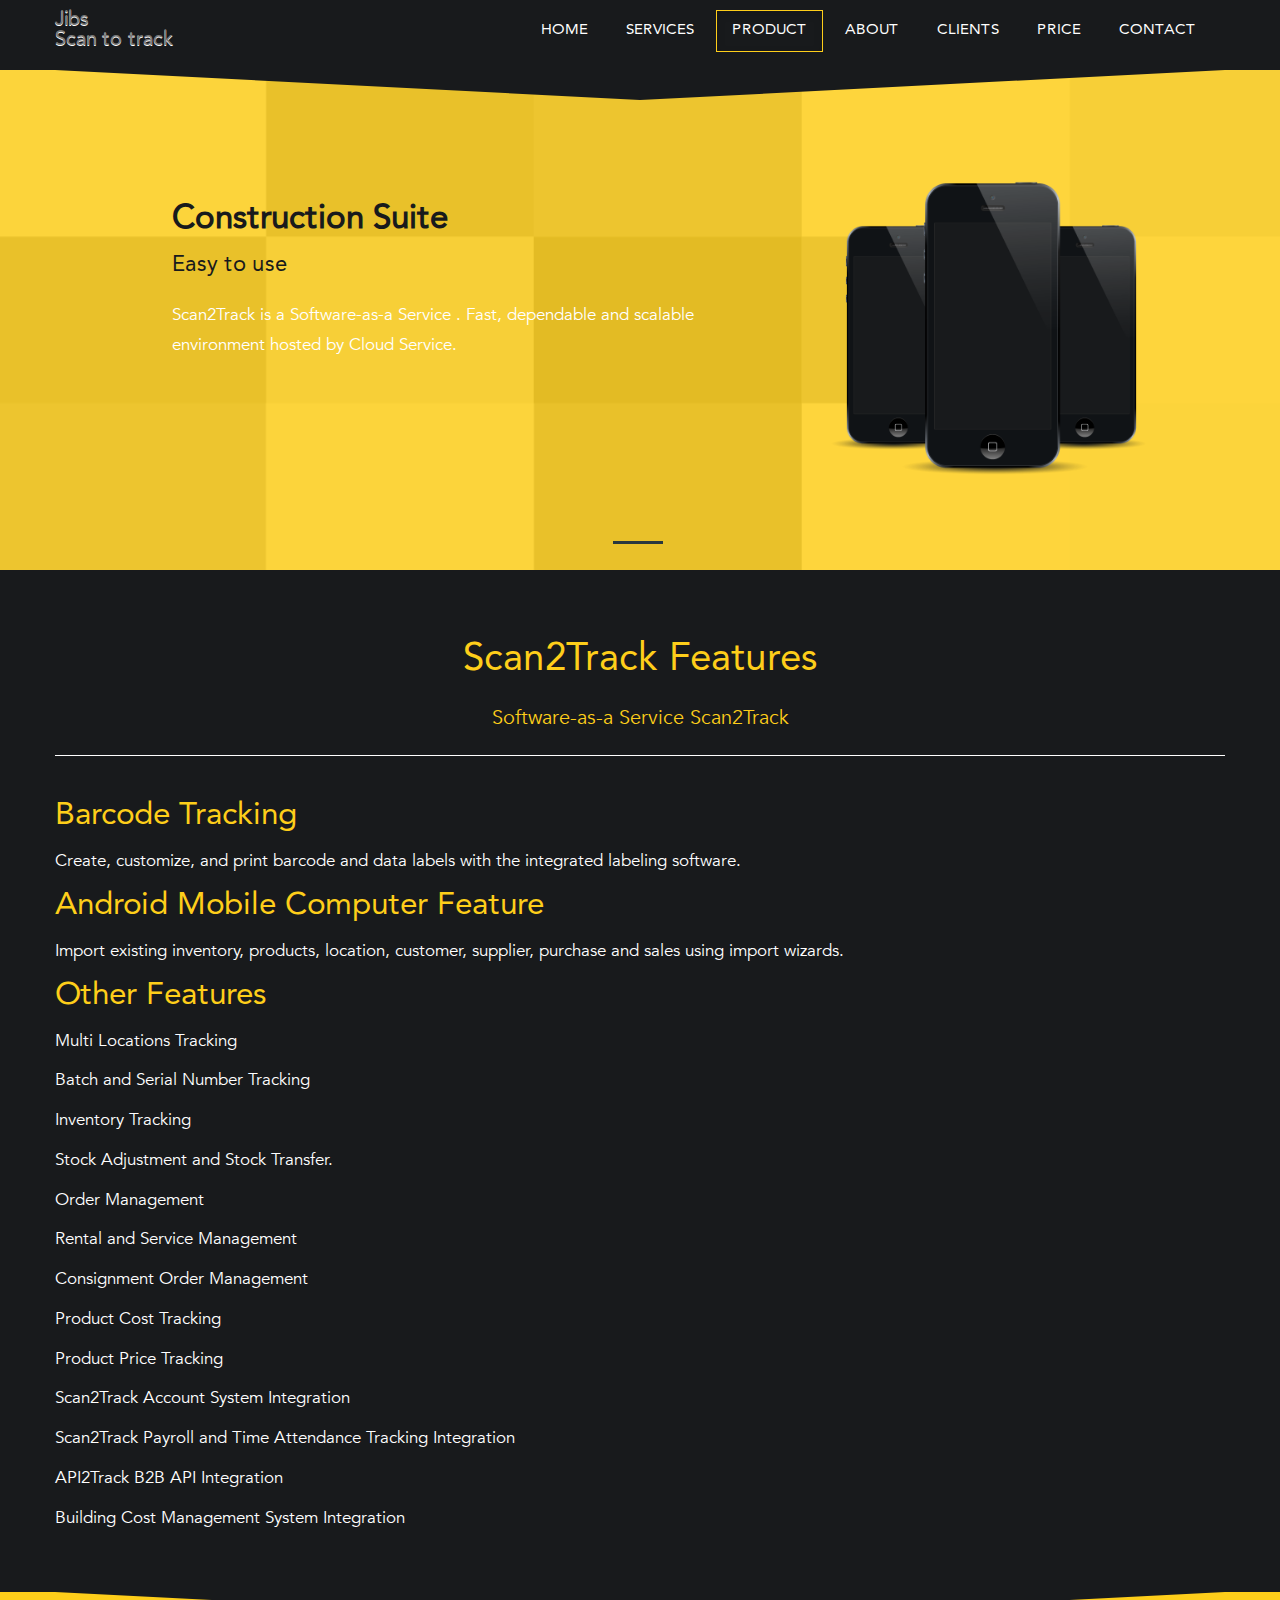
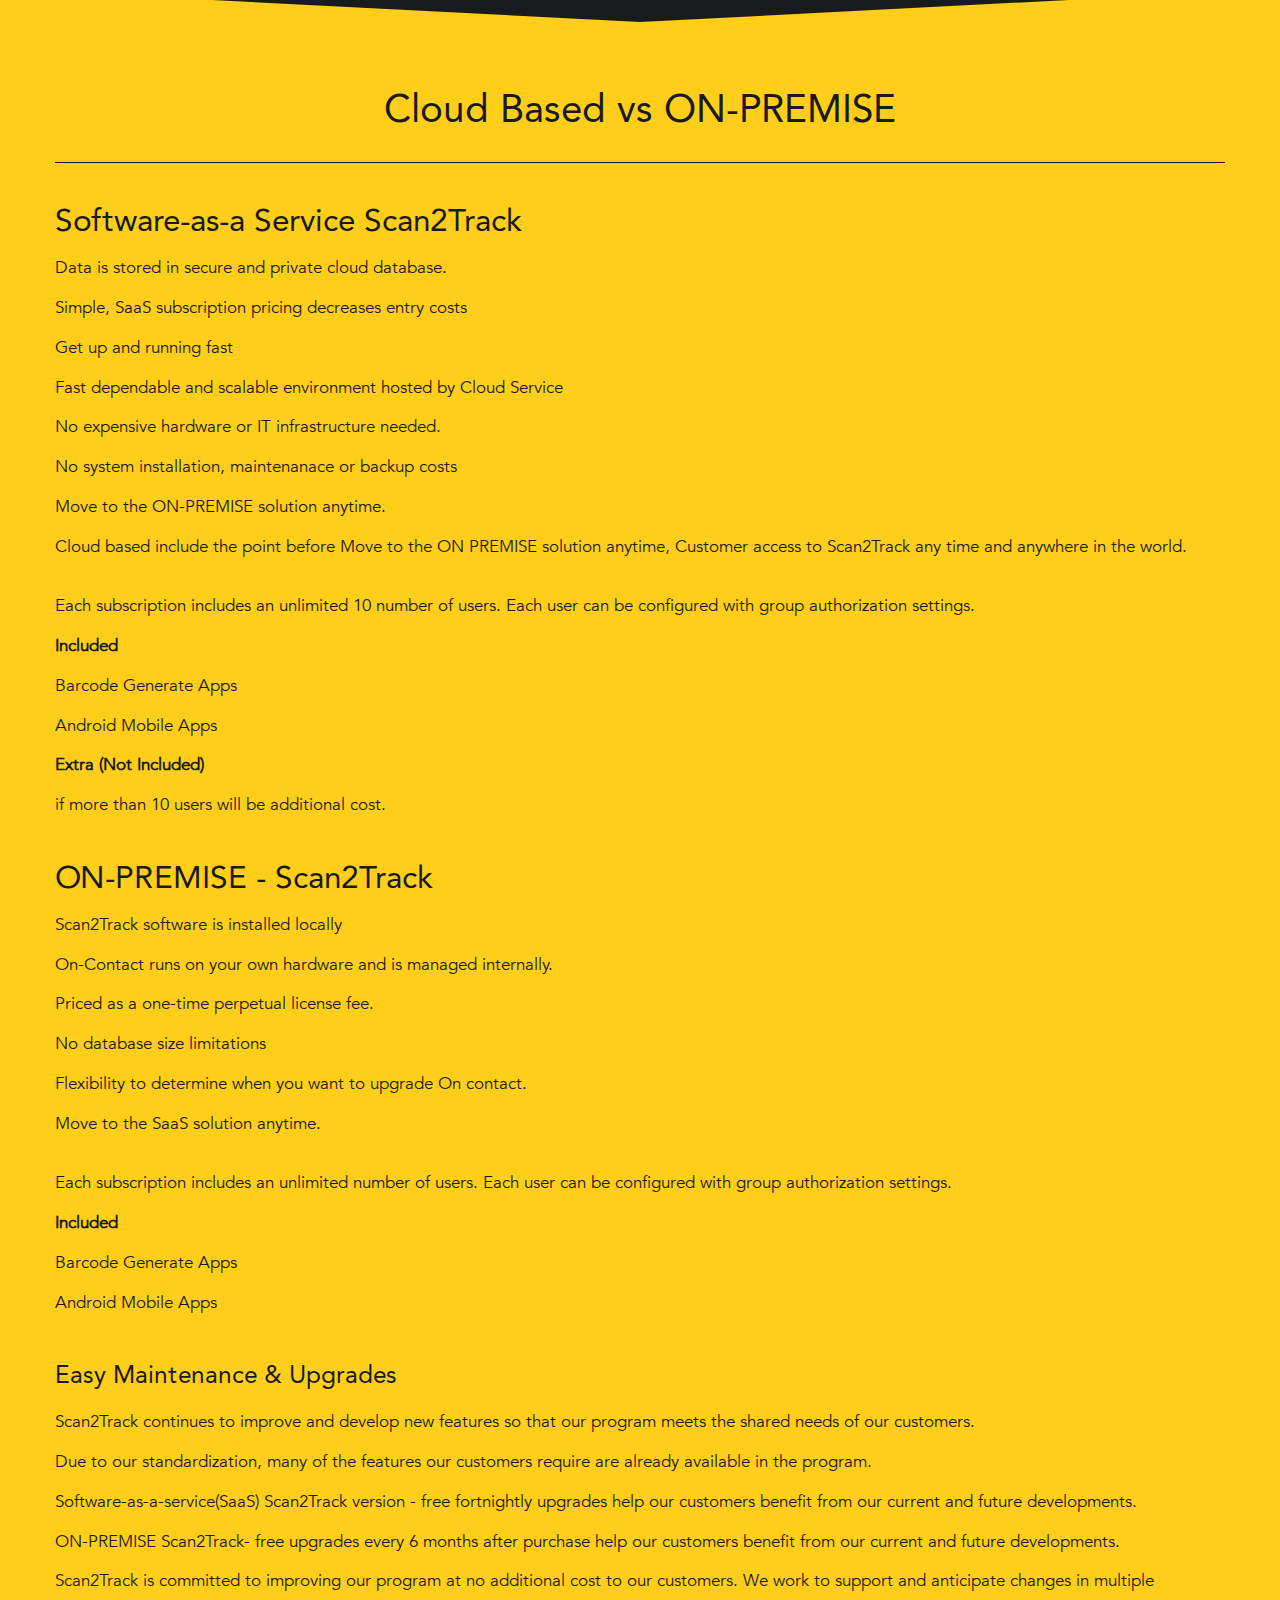
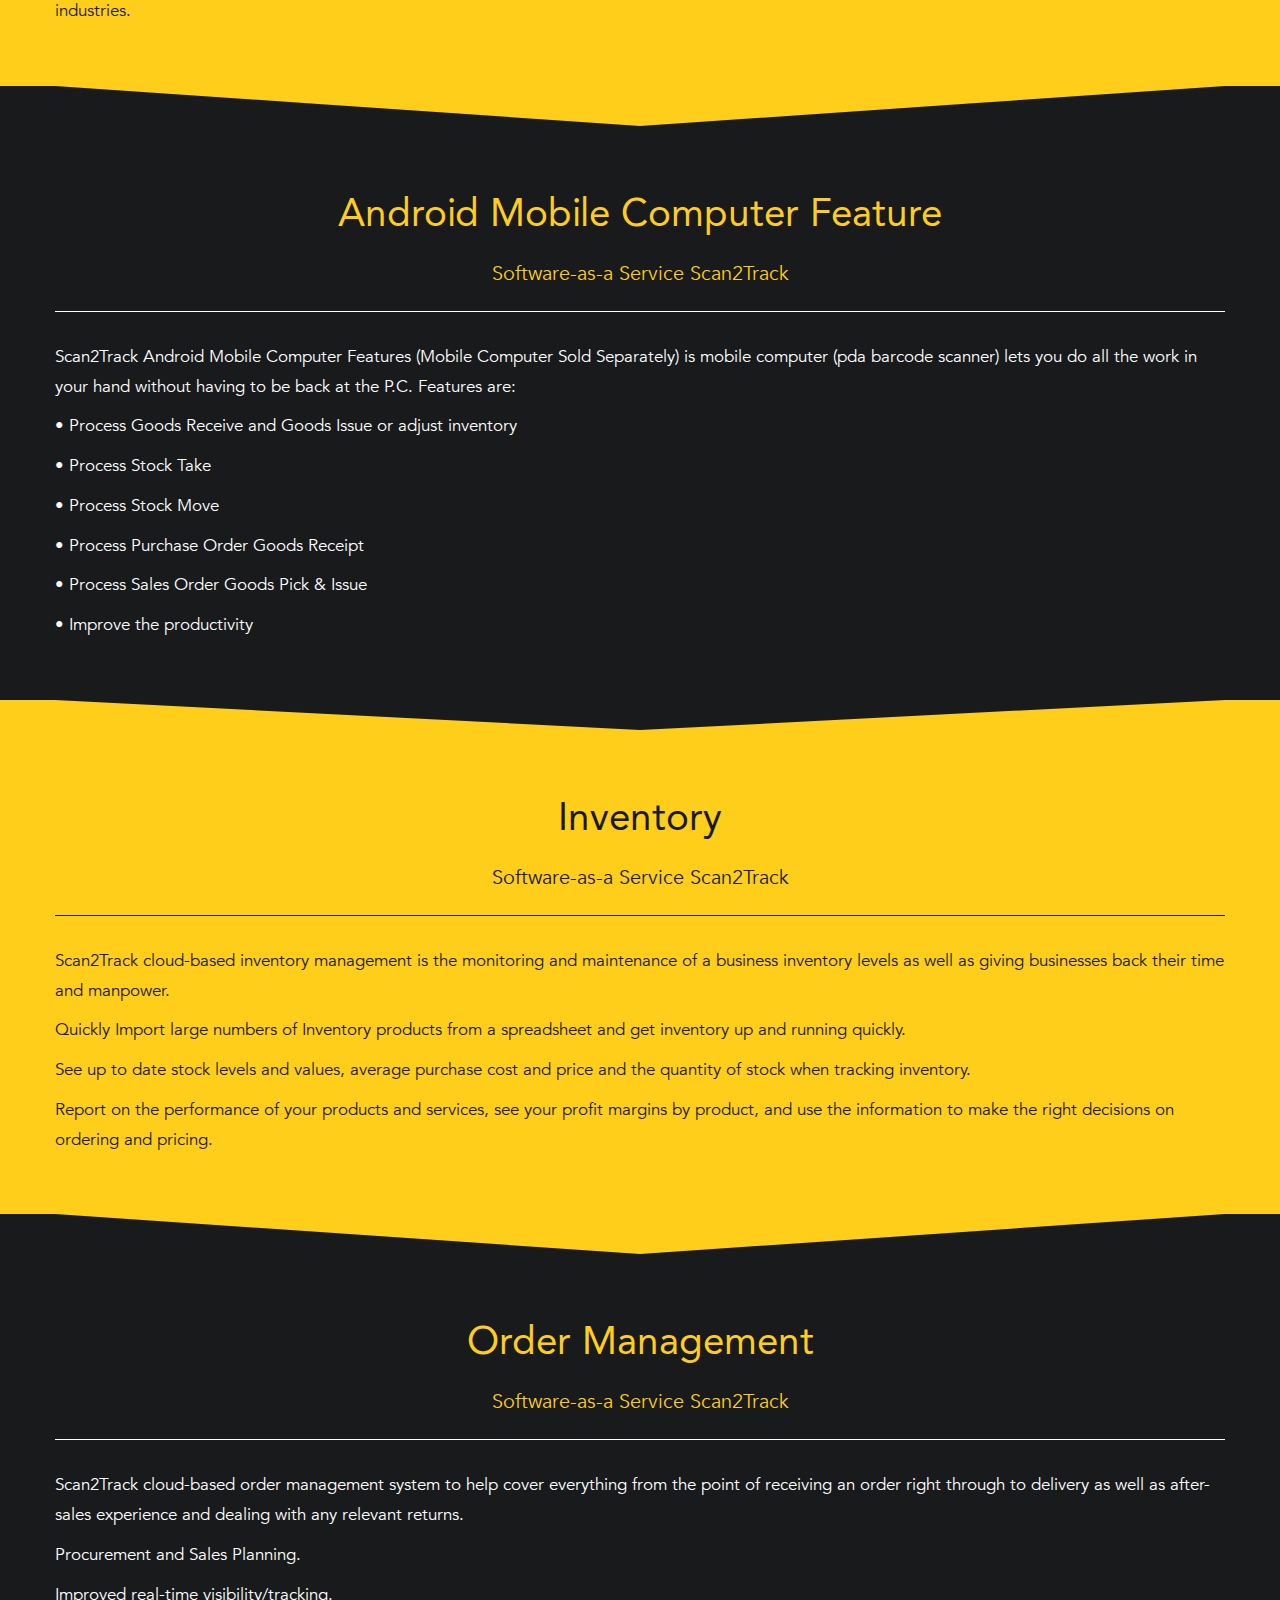
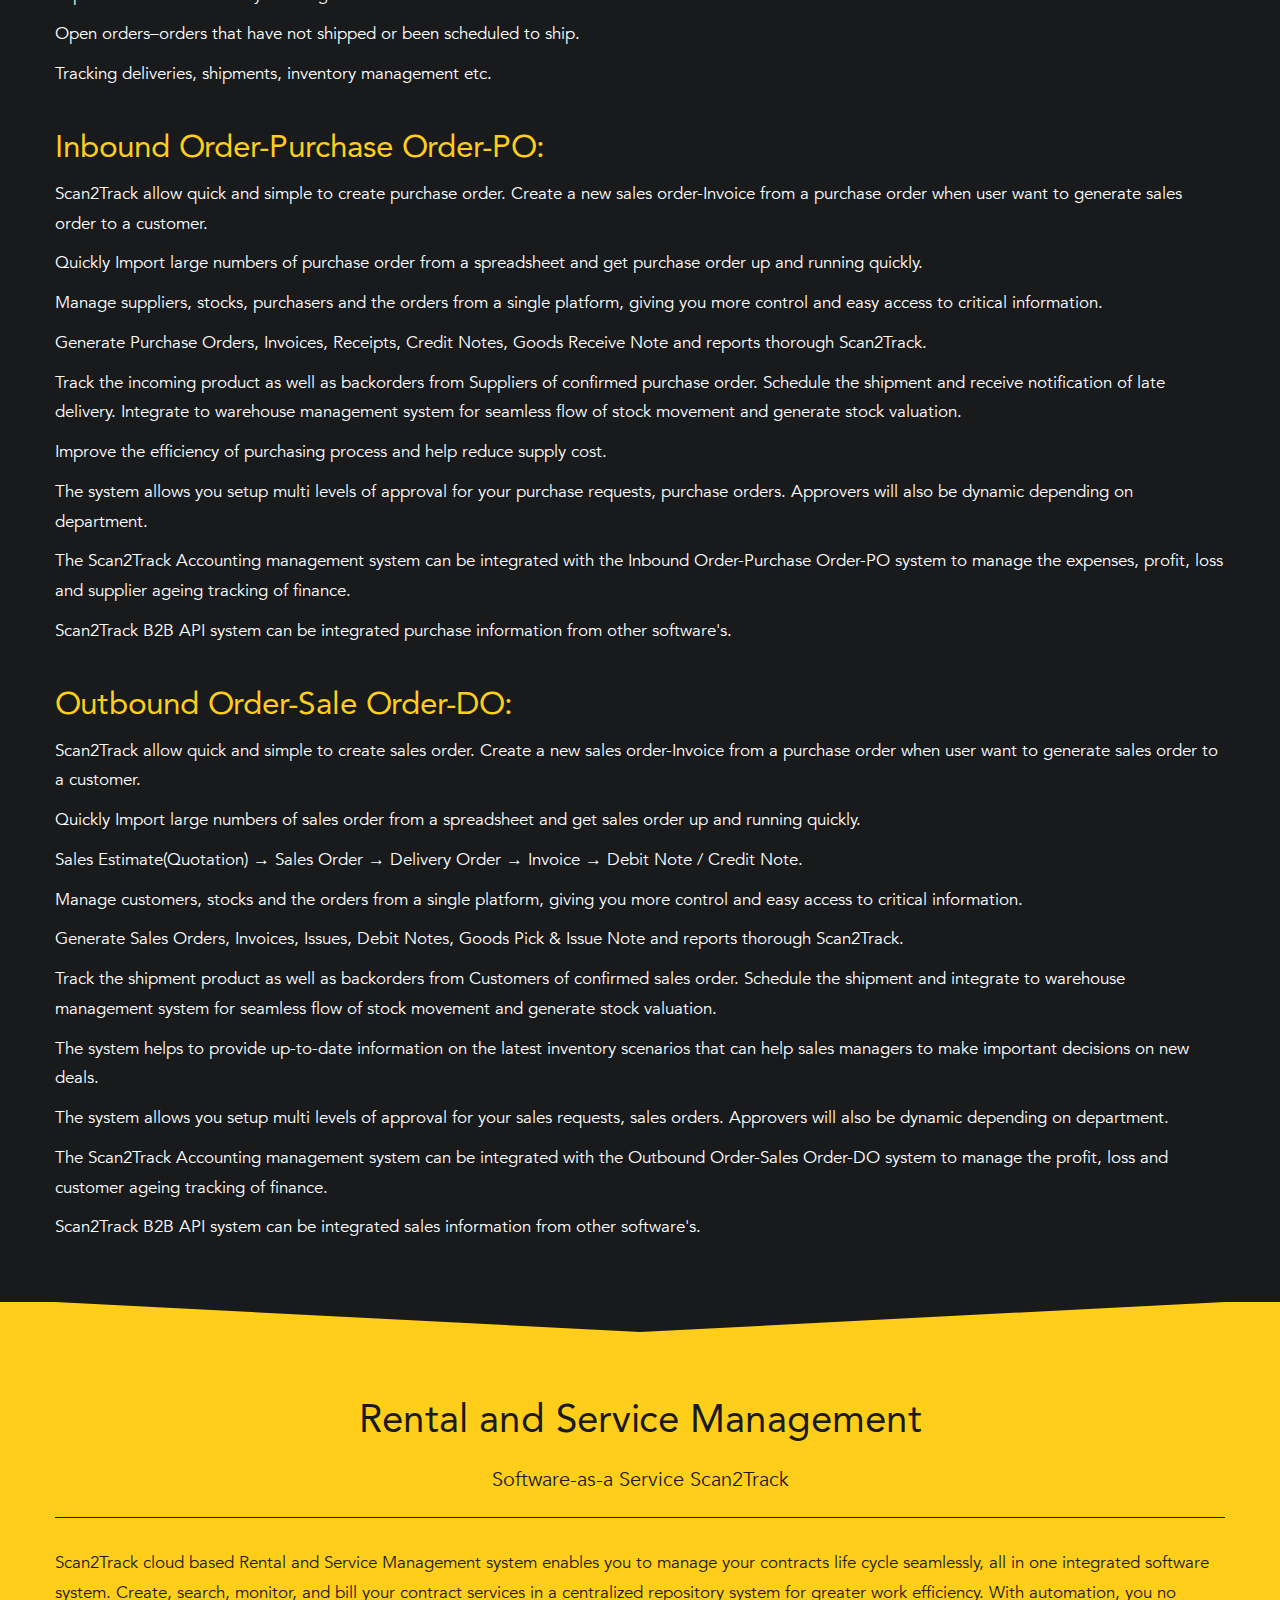
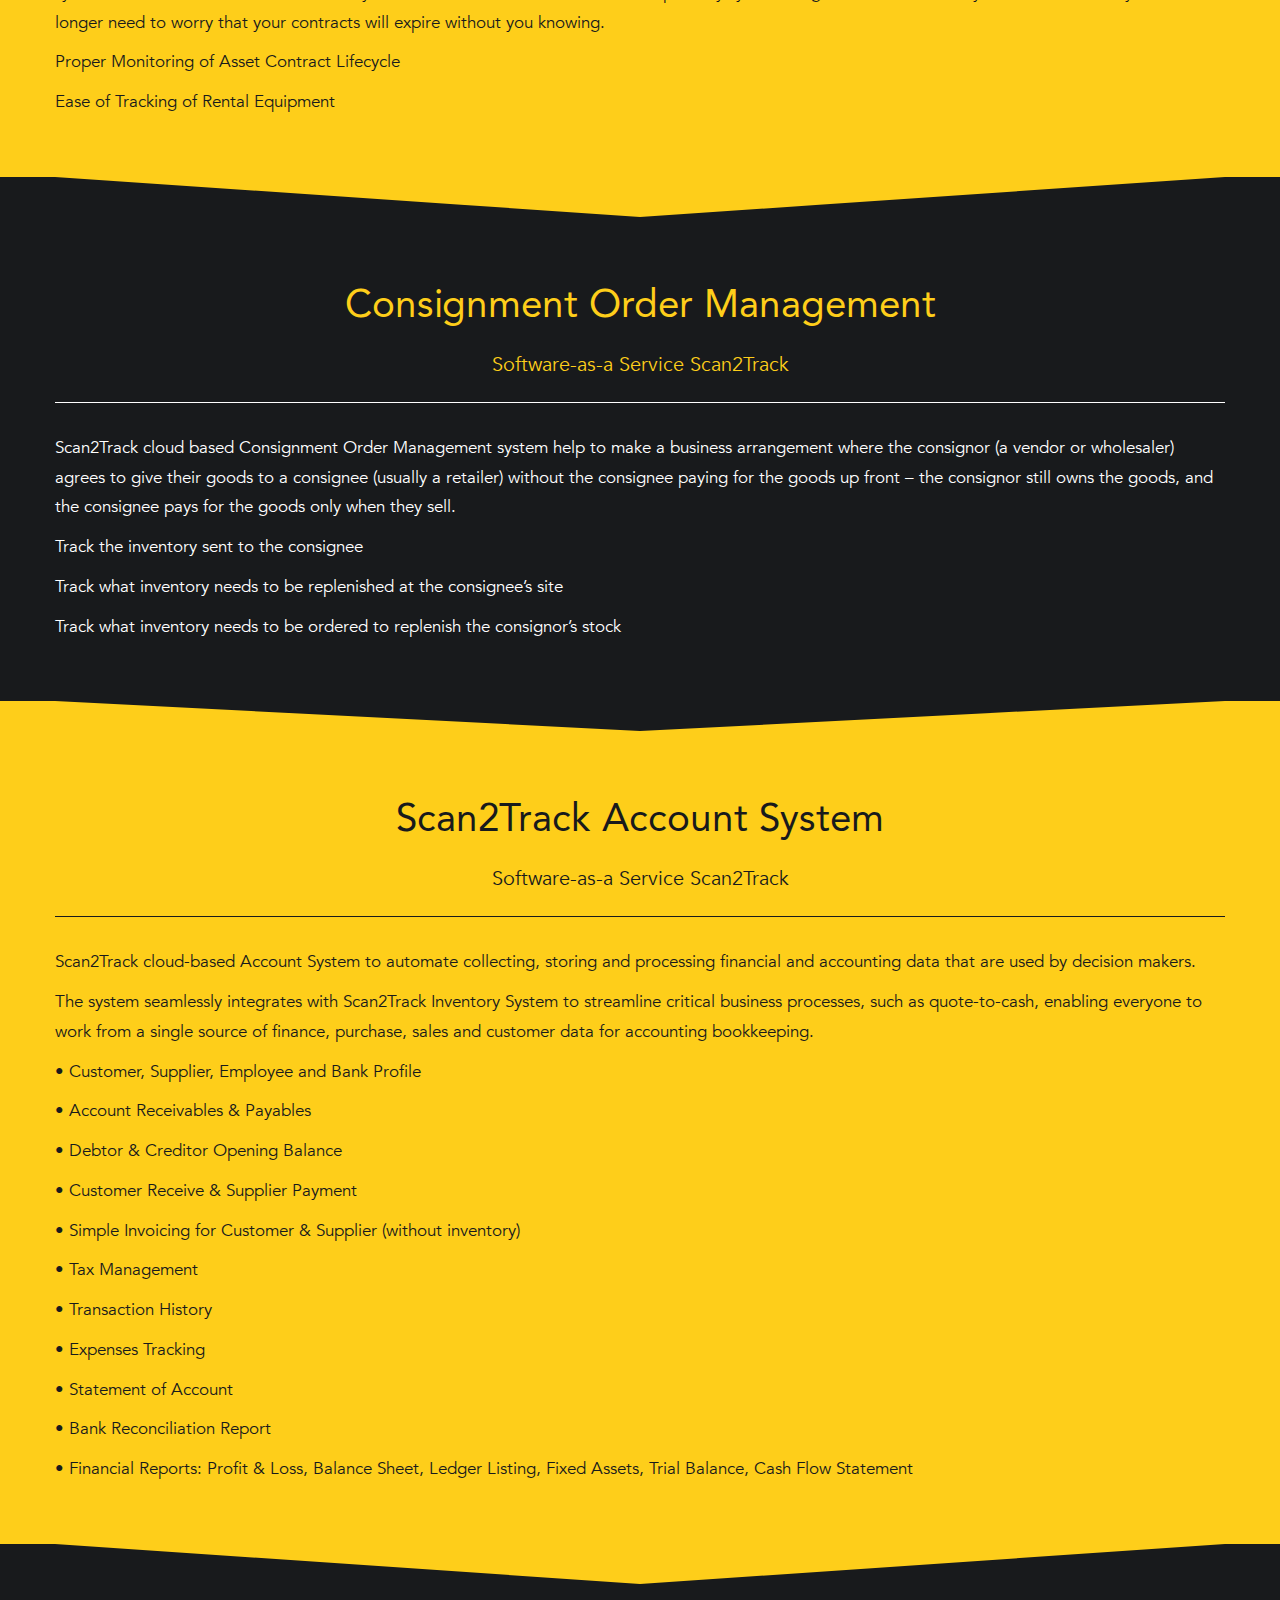
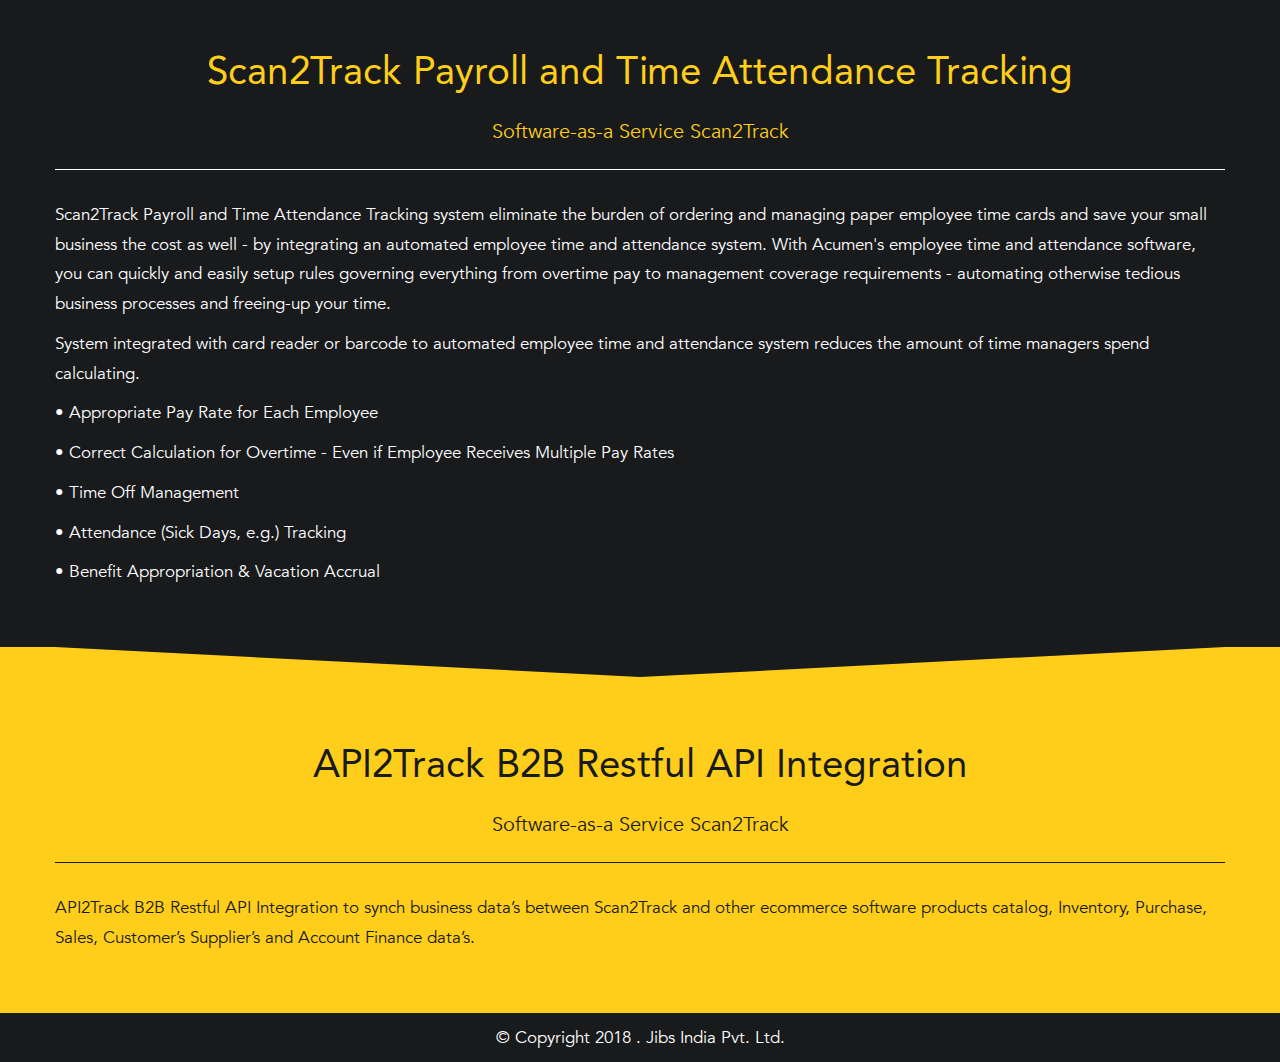
==== construction/index.html @ 9e051f92 "addfiles" ====
<!DOCTYPE html>
<!--
 /*
 * A Design by Jibs
 * Author: HABEEB MOHAMED
 */
-->
<html lang="en">
    
    <head>
        <meta charset=utf-8>
        <meta name="viewport" content="width=device-width, initial-scale=1.0">
        <title>Jibs | Scan to tracker</title>
        <!-- Load css styles -->
        <link rel="stylesheet" type="text/css" href="../assets/css/core-min.css" />
        <link rel="stylesheet" type="text/css" href="../assets/css/style.css" />
        <link rel="stylesheet" type="text/css" href="../assets/css/jquery.cslider.css" />
        <link rel="stylesheet" type="text/css" href="../assets/css/jquery.bxslider.css" />
        <link rel="stylesheet" type="text/css" href="../assets/css/animate.css" />
        <!-- Fav and touch icons -->
        <link rel="shortcut icon" href="../assets/images/ico/favicon.ico">
    </head>
    
    <body>
        <div class="navbar">
            <div class="navbar-inner">
                <div class="container">
                    <a href="#" class="brand">
                    Jibs <br> Scan to track
                        <!--<img src="../assets/images/logo.png" width="120" height="40" alt="Logo" />-->
                     <!-- This is website logo -->
                    </a>
                    <!-- Navigation button, visible on small resolution -->
                    <button type="button" class="btn btn-navbar" data-toggle="collapse" data-target=".nav-collapse">
                        <i class="icon-menu"></i>
                    </button>
                    <!-- Main navigation -->
                    <div class="nav-collapse collapse pull-right">
                        <ul class="nav" id="top-navigation">
                            <li><a href="/jibs/">Home</a></li>
                            <li><a href="/jibs/#service">Services</a></li>
                            <li class="active"><a href="/jibs/#product">Product</a></li>
                            <li><a href="/jibs/#about">About</a></li>
                            <li><a href="/jibs/#clients">Clients</a></li>
                            <li><a href="/jibs/#price">Price</a></li>
                            <li><a href="/jibs/#contact">Contact</a></li>
                        </ul>
                    </div>
                    <!-- End main navigation -->
                </div>
            </div>
        </div>
        <!-- Start home section -->
        <div id="home">
            <!-- Start cSlider -->
            <div id="da-slider" class="da-slider">
                <div class="triangle"></div>
                <!-- mask elemet use for masking background image -->
                <div class="mask"></div>
                <!-- All slides centred in container element -->
                <div class="container">
                    <!-- Start second slide -->
                    <div class="da-slide">
                        <h2>Construction Suite</h2>
                        <h4>Easy to use</h4>
                        <p>Scan2Track is a Software-as-a Service . Fast, dependable and scalable environment hosted by Cloud Service.</p>
                        <div class="da-img">
                            <img src="../assets/images/Slider02.png" width="320" alt="image02">
                        </div>
                    </div>
                    <!-- End second slide -->
                   
                   
                </div>
            </div>
        </div>
        <!-- End home section -->
        <!-- Service section start -->
        <div class="section primary-section" id="service">
            <div class="container">
                <div class="title">
                    <h1>Scan2Track Features</h1>
                     <p>Software-as-a Service Scan2Track</p>
                </div>
                <div class="row-fluid">
               
<h2>Barcode Tracking</h2>
<p>Create, customize, and print barcode and data labels with the integrated labeling software.</p>

<h2>Android Mobile Computer Feature</h2>
<p>Import existing inventory, products, location, customer, supplier, purchase and sales using import wizards.</p>

<h2>Other Features</h2>
<p>Multi Locations Tracking</p>
<p>Batch and Serial Number Tracking </p>
<p>Inventory Tracking </p>
<p>Stock Adjustment and Stock Transfer.</p>
<p>Order Management </p>
<p>Rental and Service Management </p>
<p>Consignment Order Management</p>
<p>Product Cost Tracking </p>
<p>Product Price Tracking</p>
<p>Scan2Track Account System Integration</p>
<p>Scan2Track Payroll and Time Attendance Tracking Integration</p>
<p>API2Track B2B API Integration </p>
<p>Building Cost Management System Integration</p> 

              </div>

            </div>
        </div>
        <!-- Service section end -->
        <!-- Portfolio section start -->
        <div class="section secondary-section " id="product">
            <div class="triangle"></div>
            <div class="container">
                <div class=" title">
                    <h1>Cloud Based vs ON-PREMISE</h1>
                </div>
              
<div class="row-fluid">
<h2>Software-as-a Service Scan2Track</h2>   

<p>Data is stored in secure and private cloud database.</p>
<p>Simple, SaaS subscription pricing decreases entry costs</p>
<p>Get up and running fast</p>
<p>Fast dependable and scalable environment hosted by Cloud Service</p>
<p>No expensive hardware or IT infrastructure needed.</p>
<p>No system installation, maintenanace or backup costs</p>
<p>Move to the ON-PREMISE solution anytime.</p>

<p>Cloud based include the point before Move to the ON PREMISE solution anytime,
 Customer access to Scan2Track any time and anywhere in the world.</p>

<br>

<p>Each subscription includes an unlimited 10 number of users. Each user can be configured with group authorization settings.</p>
<p><strong>Included</strong></p>
<p>Barcode Generate Apps</p>
<p>Android Mobile Apps </p>
<p><strong>Extra (Not Included)</strong></p>
<p>if more than 10 users will be additional cost.</p>
</div>

<br>

<div class="row-fluid">
<h2>ON-PREMISE - Scan2Track</h2> 
<p>Scan2Track software is installed locally</p>
<p>On-Contact runs on your own hardware and is managed internally.</p>
<p>Priced as a one-time perpetual license fee.</p>
<p>No database size limitations</p>
<p>Flexibility to determine when you want to upgrade On contact.</p>
<p>Move to the SaaS solution anytime.</p>

<br>

<p>Each subscription includes an unlimited number of users. Each user can be configured with group authorization settings.</p>
<p><strong>Included</strong></p>
<p>Barcode Generate Apps</p>
<p>Android Mobile Apps </p>

<br>
<h3>Easy Maintenance & Upgrades</h3>
<p>Scan2Track continues to improve and develop new features so that our program meets the shared needs of our customers. </p>
<p>Due to our standardization, many of the features our customers require are already available in the program. </p>
<p>Software-as-a-service(SaaS) Scan2Track version -  free fortnightly upgrades help our customers benefit from our current and future developments. </p>
<p>ON-PREMISE Scan2Track-  free upgrades every 6 months after purchase help our customers benefit from our current and future developments. </p>
<p>Scan2Track is committed to improving our program at no additional cost to our customers. We work to support and anticipate changes in multiple industries. </p>
</div>
                 
                </div>
            </div>
        </div>
        <!-- Portfolio section end -->

        <!-- About us section start -->
        <div class="section primary-section" id="android">
            <div class="triangle"></div>
            <div class="container">
                <div class="title">
                    <h1>Android Mobile Computer Feature</h1>
                    <p>Software-as-a Service Scan2Track</p>
                </div>
                
                <div class="row-fluid">
<p>Scan2Track Android Mobile Computer Features (Mobile Computer Sold Separately) is mobile computer (pda barcode scanner) lets you do all the work in your hand without having to be back at the P.C. Features are:
</p>
<p>•   Process Goods Receive and Goods Issue or adjust inventory</p>
<p>•   Process Stock Take</p>
<p>•   Process Stock Move</p>
<p>•   Process Purchase Order Goods Receipt</p>
<p>•   Process Sales Order Goods Pick & Issue</p>
<p>•   Improve the productivity</p>
                </div>

            </div>
        </div>
        <!-- About us section end -->
        

 
        <!-- inventory section start -->
        <div class="contact" id="inventory">
           <div class="triangle"></div>
            <div class="section secondary-section">
                
                <div class="container">
                    <div class="title">
                        <h1>Inventory</h1>
                        <p>Software-as-a Service Scan2Track</p>
                    </div>
              
                      <div class="row-fluid">
                           
                        <p>Scan2Track cloud-based inventory management is the monitoring and maintenance of a business inventory levels as well as giving businesses back their time and manpower.</p>
<p>Quickly Import large numbers of Inventory products from a spreadsheet and get inventory up and running quickly.</p>

<p>See up to date stock levels and values, average purchase cost and price and the quantity of stock when tracking inventory.</p>

<p>Report on the performance of your products and services, see your profit margins by product, and use the information to make the right decisions on ordering and pricing.</p>
                       </div>
                </div>

                
            </div>
        </div>
        <!-- inventory section edn -->


        <!-- order management section start -->
        <div class="section primary-section" id="order">
            <div class="triangle"></div>
            <div class="container">
                <div class="title">
                    <h1>Order Management</h1>
                    <p>Software-as-a Service Scan2Track</p>
                </div>
                
                <div class="row-fluid">

<p>Scan2Track cloud-based order management system to help cover everything from the point of receiving an order right through to delivery as well as after-sales experience and dealing with any relevant returns. </p>
<p>Procurement and Sales Planning.</p>
<p>Improved real-time visibility/tracking.</p>
<p>Open orders–orders that have not shipped or been scheduled to ship.</p>
<p>Tracking deliveries, shipments, inventory management etc.</p>

<br>
<h2>Inbound Order-Purchase Order-PO:</h2>

<p>Scan2Track allow quick and simple to create purchase order. Create a new sales order-Invoice from a purchase order when user want to generate sales order to a customer.</p>
<p>Quickly Import large numbers of purchase order from a spreadsheet and get purchase order up and running quickly.</p>

<p>Manage suppliers, stocks, purchasers and the orders from a single platform, giving you more control and easy access to critical information.</p>

<p>Generate Purchase Orders, Invoices, Receipts, Credit Notes, Goods Receive Note and reports thorough Scan2Track.</p>

<p>Track the incoming product as well as backorders from Suppliers of confirmed purchase order. Schedule the shipment and receive notification of late delivery. Integrate to warehouse management system for seamless flow of stock movement and generate stock valuation.</p>

<p>Improve the efficiency of purchasing process and help reduce supply cost.</p>

<p>The system allows you setup multi levels of approval for your purchase requests, purchase orders. Approvers will also be dynamic depending on department.</p>

<p>The Scan2Track Accounting management system can be integrated with the Inbound Order-Purchase Order-PO system to manage the expenses, profit, loss and supplier ageing tracking of finance.</p>

<p>Scan2Track B2B API system can be integrated purchase information from other software's.</p>
<br>

<h2>Outbound Order-Sale Order-DO:</h2>

<p>Scan2Track allow quick and simple to create sales order. Create a new sales order-Invoice from a purchase order when user want to generate sales order to a customer.</p>
<p>Quickly Import large numbers of sales order from a spreadsheet and get sales order up and running quickly.</p>

<p>Sales Estimate(Quotation) → Sales Order → Delivery Order → Invoice → Debit Note / Credit Note.</p>

<p>Manage customers, stocks and the orders from a single platform, giving you more control and easy access to critical information.</p>

<p>Generate Sales Orders, Invoices, Issues, Debit Notes, Goods Pick & Issue Note and reports thorough Scan2Track.</p>

<p>Track the shipment product as well as backorders from Customers of confirmed sales order. Schedule the shipment and integrate to warehouse management system for seamless flow of stock movement and generate stock valuation.</p>

<p>The system helps to provide up-to-date information on the latest inventory scenarios that can help sales managers to make important decisions on new deals.</p>

<p>The system allows you setup multi levels of approval for your sales requests, sales orders. Approvers will also be dynamic depending on department.</p>

<p>The Scan2Track Accounting management system can be integrated with the Outbound Order-Sales Order-DO system to manage the profit, loss and customer ageing tracking of finance.</p>

<p>Scan2Track B2B API system can be integrated sales information from other software's.</p>

                </div>

            </div>
        </div>
        <!-- order management section end -->
        


        <!-- Rental and Service Management section start -->
        <div class="section secondary-section" id="rental">
           <div class="triangle"></div>
                
                <div class="container">
                    <div class="title">
                        <h1>Rental and Service Management</h1>
                        <p>Software-as-a Service Scan2Track</p>
                    </div>
              
                      <div class="row-fluid">
                           
                        <p>Scan2Track cloud based Rental and Service Management system enables you to manage your contracts life cycle seamlessly, all in one integrated software system. Create, search, monitor, and bill your contract services in a centralized repository system for greater work efficiency. With automation, you no longer need to worry that your contracts will expire without you knowing.</p>
<p>Proper Monitoring of Asset Contract Lifecycle</p>

<p>Ease of Tracking of Rental Equipment</p>

                       </div>
                </div>

                
            </div>
        </div>
        <!-- Rental and Service Managements section edn -->

         <!-- Consignment Order Management section start -->
        <div class="section primary-section" id="rental">
           <div class="triangle"></div>
                
                <div class="container">
                    <div class="title">
                        <h1>Consignment Order Management</h1>
                        <p>Software-as-a Service Scan2Track</p>
                    </div>
              
                      <div class="row-fluid">
                           
                        <p>Scan2Track cloud based Consignment Order Management system help to make a business arrangement where the consignor (a vendor or wholesaler) agrees to give their goods to a consignee (usually a retailer) without the consignee paying for the goods up front – the consignor still owns the goods, and the consignee pays for the goods only when they sell.</p>
<p>Track the inventory sent to the consignee</p>

<p>Track what inventory needs to be replenished at the consignee’s site</p>
<p>Track what inventory needs to be ordered to replenish the consignor’s stock</p>

                       </div>
                </div>

                
            </div>
        </div>
        <!-- Consignment Order Management section edn -->

         <!-- Scan2Track Account System: section start -->
        <div class="section secondary-section" id="account-system">
           <div class="triangle"></div>
                
                <div class="container">
                    <div class="title">
                        <h1>Scan2Track Account System</h1>
                        <p>Software-as-a Service Scan2Track</p>
                    </div>
              
                      <div class="row-fluid">
                           
                        <p>Scan2Track cloud-based Account System to automate collecting, storing and processing financial and accounting data that are used by decision makers.</p>
<p>The system seamlessly integrates with Scan2Track Inventory System to streamline critical business processes, such as quote-to-cash, enabling everyone to work from a single source of finance, purchase, sales and customer data for accounting bookkeeping.</p>

<p>•   Customer, Supplier, Employee and Bank Profile</p>
<p>•   Account Receivables & Payables</p>
<p>•   Debtor & Creditor Opening Balance</p>
<p>•   Customer Receive & Supplier Payment</p>
<p>•   Simple Invoicing for Customer & Supplier (without inventory)</p>
<p>•   Tax Management</p>
<p>•   Transaction History</p>
<p>•   Expenses Tracking</p>
<p>•   Statement of Account</p>
<p>•   Bank Reconciliation Report</p>
<p>•   Financial Reports: Profit & Loss, Balance Sheet, Ledger Listing, Fixed Assets, Trial Balance, Cash Flow Statement</p>

                       </div>
                </div>

                
            </div>
        </div>
        <!-- Scan2Track Account System: section edn -->



         <!-- Scan2Track Payroll and Time Attendance Tracking section start -->
        <div class="section primary-section" id="account-system">
           <div class="triangle"></div>
                
                <div class="container">
                    <div class="title">
                        <h1>Scan2Track Payroll and Time Attendance Tracking</h1>
                        <p>Software-as-a Service Scan2Track</p>
                    </div>
              
                      <div class="row-fluid">
                           
                        <p>Scan2Track Payroll and Time Attendance Tracking system eliminate the burden of ordering and managing paper employee time cards and save your small business the cost as well - by integrating an automated employee time and attendance system. With Acumen's employee time and attendance software, you can quickly and easily setup rules governing everything from overtime pay to management coverage requirements - automating otherwise tedious business processes and freeing-up your time.</p>
<p>System integrated with card reader or barcode to automated employee time and attendance system   reduces the amount of time managers spend calculating.</p>

<p>•   Appropriate Pay Rate for Each Employee</p>
<p>•   Correct Calculation for Overtime - Even if Employee Receives Multiple Pay Rates</p>
<p>•   Time Off Management</p>
<p>•   Attendance (Sick Days, e.g.) Tracking</p>
<p>•   Benefit Appropriation & Vacation Accrual</p>
                       </div>
                </div>

                
            </div>
        </div>
        <!-- Scan2Track Payroll and Time Attendance Tracking section edn -->

        <!-- API2Track B2B Restful API Integration section start -->
        <div class="section secondary-section" id="account-system">
           <div class="triangle"></div>
                
                <div class="container">
                    <div class="title">
                        <h1>API2Track B2B Restful API Integration</h1>
                        <p>Software-as-a Service Scan2Track</p>
                    </div>
              
                      <div class="row-fluid">
                           
                        <p>API2Track B2B Restful API Integration to synch business data’s between Scan2Track and other ecommerce software products catalog, Inventory, Purchase, Sales, Customer’s Supplier’s and Account Finance data’s.</p>

                      </div>
                </div>

                
            </div>
        </div>
        <!-- API2Track B2B Restful API Integration section edn -->


        <!-- Footer section start -->
        <div class="footer">
            <p>&copy; Copyright 2018 . Jibs India Pvt. Ltd.</p>
        </div>
        <!-- Footer section end -->
        <!-- ScrollUp button start -->
        <div class="scrollup">
            <a href="#">
                <i class="icon-up-open"></i>
            </a>
        </div>
        <!-- ScrollUp button end -->
        <!-- Include javascript -->
        <script src="../assets/js/jquery.js"></script>
        <script type="text/javascript" src="../assets/js/jquery.mixitup.js"></script>
        <script type="text/javascript" src="../assets/js/bootstrap.js"></script>
        <script type="text/javascript" src="../assets/js/modernizr.custom.js"></script>
        <script type="text/javascript" src="../assets/js/jquery.bxslider.js"></script>
        <script type="text/javascript" src="../assets/js/jquery.cslider.js"></script>
        <script type="text/javascript" src="../assets/js/jquery.placeholder.js"></script>
        <script type="text/javascript" src="../assets/js/jquery.inview.js"></script>
        <!-- Load google maps api and call initializeMap function defined in app.js -->
        <!--<script async defer type="text/javascript" src="https://maps.googleapis.com/maps/api/js?key=YOUR_API_KEY&callback=initializeMap"></script>-->
        <!-- css3-mediaqueries.js for IE8 or older -->
        <!--[if lt IE 9]>
            <script src="../assets/js/respond.min.js"></script>
        <![endif]-->
        <script type="text/javascript" src="../assets/js/app.js"></script>
    </body>
</html>
---- assets/css/core-min.css ----
.clearfix{*zoom:1}.clearfix:before,.clearfix:after{display:table;line-height:0;content:""}.clearfix:after{clear:both}.hide-text{font:0/0 a;color:transparent;text-shadow:none;background-color:transparent;border:0}.input-block-level{display:block;width:100%;min-height:30px;-webkit-box-sizing:border-box;-moz-box-sizing:border-box;box-sizing:border-box}article,aside,details,figcaption,figure,footer,header,hgroup,nav,section{display:block}audio,canvas,video{display:inline-block;*display:inline;*zoom:1}audio:not([controls]){display:none}html{font-size:100%;-webkit-text-size-adjust:100%;-ms-text-size-adjust:100%}a:focus{outline:thin dotted #333;outline:5px auto -webkit-focus-ring-color;outline-offset:-2px}a:hover,a:active{outline:0}sub,sup{position:relative;font-size:75%;line-height:0;vertical-align:baseline}sup{top:-.5em}sub{bottom:-.25em}img{width:auto\9;height:auto;max-width:100%;vertical-align:middle;border:0;-ms-interpolation-mode:bicubic}#map_canvas img,.google-maps img{max-width:none}button,input,select,textarea{margin:0;font-size:100%;vertical-align:middle}button,input{*overflow:visible;line-height:normal}button::-moz-focus-inner,input::-moz-focus-inner{padding:0;border:0}button,html input[type="button"],input[type="reset"],input[type="submit"]{cursor:pointer;-webkit-appearance:button}label,select,button,input[type="button"],input[type="reset"],input[type="submit"],input[type="radio"],input[type="checkbox"]{cursor:pointer}input[type="search"]{-webkit-box-sizing:content-box;-moz-box-sizing:content-box;box-sizing:content-box;-webkit-appearance:textfield}input[type="search"]::-webkit-search-decoration,input[type="search"]::-webkit-search-cancel-button{-webkit-appearance:none}textarea{overflow:auto;vertical-align:top}@media print{*{color:#000!important;text-shadow:none!important;background:transparent!important;box-shadow:none!important}a,a:visited{text-decoration:underline}a[href]:after{content:" (" attr(href) ")"}abbr[title]:after{content:" (" attr(title) ")"}.ir a:after,a[href^="javascript:"]:after,a[href^="#"]:after{content:""}pre,blockquote{border:1px solid #999;page-break-inside:avoid}thead{display:table-header-group}tr,img{page-break-inside:avoid}img{max-width:100%!important}@page{margin:.5cm}p,h2,h3{orphans:3;widows:3}h2,h3{page-break-after:avoid}}body{margin:0;font-family:"Helvetica Neue",Helvetica,Arial,sans-serif;font-size:14px;line-height:20px;color:#333;background-color:#fff}a{color:#08c;text-decoration:none}a:hover,a:focus{color:#005580;text-decoration:underline}.img-rounded{-webkit-border-radius:6px;-moz-border-radius:6px;border-radius:6px}.img-polaroid{padding:4px;background-color:#fff;border:1px solid #ccc;border:1px solid rgba(0,0,0,.2);-webkit-box-shadow:0 1px 3px rgba(0,0,0,.1);-moz-box-shadow:0 1px 3px rgba(0,0,0,.1);box-shadow:0 1px 3px rgba(0,0,0,.1)}.img-circle{-webkit-border-radius:500px;-moz-border-radius:500px;border-radius:500px}.row{margin-left:-20px;*zoom:1}.row:before,.row:after{display:table;line-height:0;content:""}.row:after{clear:both}[class*="span"]{float:left;min-height:1px;margin-left:20px}.container,.navbar-static-top .container,.navbar-fixed-top .container,.navbar-fixed-bottom .container{width:940px}.span12{width:940px}.span11{width:860px}.span10{width:780px}.span9{width:700px}.span8{width:620px}.span7{width:540px}.span6{width:460px}.span5{width:380px}.span4{width:300px}.span3{width:220px}.span2{width:140px}.span1{width:60px}.offset12{margin-left:980px}.offset11{margin-left:900px}.offset10{margin-left:820px}.offset9{margin-left:740px}.offset8{margin-left:660px}.offset7{margin-left:580px}.offset6{margin-left:500px}.offset5{margin-left:420px}.offset4{margin-left:340px}.offset3{margin-left:260px}.offset2{margin-left:180px}.offset1{margin-left:100px}.row-fluid{width:100%;*zoom:1}.row-fluid:before,.row-fluid:after{display:table;line-height:0;content:""}.row-fluid:after{clear:both}.row-fluid [class*="span"]{display:block;float:left;width:100%;min-height:30px;margin-left:2.127659574468085%;*margin-left:2.074468085106383%;-webkit-box-sizing:border-box;-moz-box-sizing:border-box;box-sizing:border-box}.row-fluid [class*="span"]:first-child{margin-left:0}.row-fluid .controls-row [class*="span"] + [class*="span"]{margin-left:2.127659574468085%}.row-fluid .span12{width:100%;*width:99.94680851063829%}.row-fluid .span11{width:91.48936170212765%;*width:91.43617021276594%}.row-fluid .span10{width:82.97872340425532%;*width:82.92553191489361%}.row-fluid .span9{width:74.46808510638297%;*width:74.41489361702126%}.row-fluid .span8{width:65.95744680851064%;*width:65.90425531914893%}.row-fluid .span7{width:57.44680851063829%;*width:57.39361702127659%}.row-fluid .span6{width:48.93617021276595%;*width:48.88297872340425%}.row-fluid .span5{width:40.42553191489362%;*width:40.37234042553192%}.row-fluid .span4{width:31.914893617021278%;*width:31.861702127659576%}.row-fluid .span3{width:23.404255319148934%;*width:23.351063829787233%}.row-fluid .span2{width:14.893617021276595%;*width:14.840425531914894%}.row-fluid .span1{width:6.382978723404255%;*width:6.329787234042553%}.row-fluid .offset12{margin-left:104.25531914893617%;*margin-left:104.14893617021275%}.row-fluid .offset12:first-child{margin-left:102.12765957446808%;*margin-left:102.02127659574467%}.row-fluid .offset11{margin-left:95.74468085106382%;*margin-left:95.6382978723404%}.row-fluid .offset11:first-child{margin-left:93.61702127659574%;*margin-left:93.51063829787232%}.row-fluid .offset10{margin-left:87.23404255319149%;*margin-left:87.12765957446807%}.row-fluid .offset10:first-child{margin-left:85.1063829787234%;*margin-left:84.99999999999999%}.row-fluid .offset9{margin-left:78.72340425531914%;*margin-left:78.61702127659572%}.row-fluid .offset9:first-child{margin-left:76.59574468085106%;*margin-left:76.48936170212764%}.row-fluid .offset8{margin-left:70.2127659574468%;*margin-left:70.10638297872339%}.row-fluid .offset8:first-child{margin-left:68.08510638297872%;*margin-left:67.9787234042553%}.row-fluid .offset7{margin-left:61.70212765957446%;*margin-left:61.59574468085106%}.row-fluid .offset7:first-child{margin-left:59.574468085106375%;*margin-left:59.46808510638297%}.row-fluid .offset6{margin-left:53.191489361702125%;*margin-left:53.085106382978715%}.row-fluid .offset6:first-child{margin-left:51.063829787234035%;*margin-left:50.95744680851063%}.row-fluid .offset5{margin-left:44.68085106382979%;*margin-left:44.57446808510638%}.row-fluid .offset5:first-child{margin-left:42.5531914893617%;*margin-left:42.4468085106383%}.row-fluid .offset4{margin-left:36.170212765957444%;*margin-left:36.06382978723405%}.row-fluid .offset4:first-child{margin-left:34.04255319148936%;*margin-left:33.93617021276596%}.row-fluid .offset3{margin-left:27.659574468085104%;*margin-left:27.5531914893617%}.row-fluid .offset3:first-child{margin-left:25.53191489361702%;*margin-left:25.425531914893618%}.row-fluid .offset2{margin-left:19.148936170212764%;*margin-left:19.04255319148936%}.row-fluid .offset2:first-child{margin-left:17.02127659574468%;*margin-left:16.914893617021278%}.row-fluid .offset1{margin-left:10.638297872340425%;*margin-left:10.53191489361702%}.row-fluid .offset1:first-child{margin-left:8.51063829787234%;*margin-left:8.404255319148938%}[class*="span"].hide,.row-fluid [class*="span"].hide{display:none}[class*="span"].pull-right,.row-fluid [class*="span"].pull-right{float:right}.container{margin-right:auto;margin-left:auto;*zoom:1}.container:before,.container:after{display:table;line-height:0;content:""}.container:after{clear:both}.container-fluid{padding-right:20px;padding-left:20px;*zoom:1}.container-fluid:before,.container-fluid:after{display:table;line-height:0;content:""}.container-fluid:after{clear:both}p{margin:0 0 10px}.lead{margin-bottom:20px;font-size:21px;font-weight:200;line-height:30px}small{font-size:85%}strong{font-weight:700}em{font-style:italic}cite{font-style:normal}.muted{color:#999}a.muted:hover,a.muted:focus{color:gray}.text-warning{color:#c09853}a.text-warning:hover,a.text-warning:focus{color:#a47e3c}.text-error{color:#b94a48}a.text-error:hover,a.text-error:focus{color:#953b39}.text-info{color:#3a87ad}a.text-info:hover,a.text-info:focus{color:#2d6987}.text-success{color:#468847}a.text-success:hover,a.text-success:focus{color:#356635}.text-left{text-align:left}.text-right{text-align:right}.text-center{text-align:center}h1,h2,h3,h4,h5,h6{margin:10px 0;font-family:inherit;font-weight:700;line-height:20px;color:inherit;text-rendering:optimizelegibility}h1 small,h2 small,h3 small,h4 small,h5 small,h6 small{font-weight:400;line-height:1;color:#999}h1,h2,h3{line-height:40px}h1{font-size:38.5px}h2{font-size:31.5px}h3{font-size:24.5px}h4{font-size:17.5px}h5{font-size:14px}h6{font-size:11.9px}h1 small{font-size:24.5px}h2 small{font-size:17.5px}h3 small{font-size:14px}h4 small{font-size:14px}.page-header{padding-bottom:9px;margin:20px 0 30px;border-bottom:1px solid #eee}ul,ol{padding:0;margin:0 0 10px 25px}ul ul,ul ol,ol ol,ol ul{margin-bottom:0}li{line-height:20px}ul.unstyled,ol.unstyled{margin-left:0;list-style:none}ul.inline,ol.inline{margin-left:0;list-style:none}ul.inline>li,ol.inline>li{display:inline-block;*display:inline;padding-right:5px;padding-left:5px;*zoom:1}dl{margin-bottom:20px}dt,dd{line-height:20px}dt{font-weight:700}dd{margin-left:10px}.dl-horizontal{*zoom:1}.dl-horizontal:before,.dl-horizontal:after{display:table;line-height:0;content:""}.dl-horizontal:after{clear:both}.dl-horizontal dt{float:left;width:160px;overflow:hidden;clear:left;text-align:right;text-overflow:ellipsis;white-space:nowrap}.dl-horizontal dd{margin-left:180px}hr{margin:20px 0;border:0;border-top:1px solid #eee;border-bottom:1px solid #fff}abbr[title],abbr[data-original-title]{cursor:help;border-bottom:1px dotted #999}abbr.initialism{font-size:90%;text-transform:uppercase}blockquote{padding:0 0 0 15px;margin:0 0 20px;border-left:5px solid #eee}blockquote p{margin-bottom:0;font-size:17.5px;font-weight:300;line-height:1.25}blockquote small{display:block;line-height:20px;color:#999}blockquote small:before{content:'\2014 \00A0'}blockquote.pull-right{float:right;padding-right:15px;padding-left:0;border-right:5px solid #eee;border-left:0}blockquote.pull-right p,blockquote.pull-right small{text-align:right}blockquote.pull-right small:before{content:''}blockquote.pull-right small:after{content:'\00A0 \2014'}q:before,q:after,blockquote:before,blockquote:after{content:""}address{display:block;margin-bottom:20px;font-style:normal;line-height:20px}code,pre{padding:0 3px 2px;font-family:Monaco,Menlo,Consolas,"Courier New",monospace;font-size:12px;color:#333;-webkit-border-radius:3px;-moz-border-radius:3px;border-radius:3px}code{padding:2px 4px;color:#d14;white-space:nowrap;background-color:#f7f7f9;border:1px solid #e1e1e8}pre{display:block;padding:9.5px;margin:0 0 10px;font-size:13px;line-height:20px;word-break:break-all;word-wrap:break-word;white-space:pre;white-space:pre-wrap;background-color:#f5f5f5;border:1px solid #ccc;border:1px solid rgba(0,0,0,.15);-webkit-border-radius:4px;-moz-border-radius:4px;border-radius:4px}pre.prettyprint{margin-bottom:20px}pre code{padding:0;color:inherit;white-space:pre;white-space:pre-wrap;background-color:transparent;border:0}.pre-scrollable{max-height:340px;overflow-y:scroll}form{margin:0 0 20px}fieldset{padding:0;margin:0;border:0}legend{display:block;width:100%;padding:0;margin-bottom:20px;font-size:21px;line-height:40px;color:#333;border:0;border-bottom:1px solid #e5e5e5}legend small{font-size:15px;color:#999}label,input,button,select,textarea{font-size:14px;font-weight:400;line-height:20px}input,button,select,textarea{font-family:"Helvetica Neue",Helvetica,Arial,sans-serif}label{display:block;margin-bottom:5px}select,textarea,input[type="text"],input[type="password"],input[type="datetime"],input[type="datetime-local"],input[type="date"],input[type="month"],input[type="time"],input[type="week"],input[type="number"],input[type="email"],input[type="url"],input[type="search"],input[type="tel"],input[type="color"],.uneditable-input{display:inline-block;height:20px;padding:4px 6px;margin-bottom:10px;font-size:14px;line-height:20px;color:#555;vertical-align:middle;-webkit-border-radius:4px;-moz-border-radius:4px;border-radius:4px}input,textarea,.uneditable-input{width:206px}textarea{height:auto}textarea,input[type="text"],input[type="password"],input[type="datetime"],input[type="datetime-local"],input[type="date"],input[type="month"],input[type="time"],input[type="week"],input[type="number"],input[type="email"],input[type="url"],input[type="search"],input[type="tel"],input[type="color"],.uneditable-input{background-color:#fff;border:1px solid #ccc;-webkit-box-shadow:inset 0 1px 1px rgba(0,0,0,.075);-moz-box-shadow:inset 0 1px 1px rgba(0,0,0,.075);box-shadow:inset 0 1px 1px rgba(0,0,0,.075);-webkit-transition:border linear 0.2s,box-shadow linear 0.2s;-moz-transition:border linear 0.2s,box-shadow linear 0.2s;-o-transition:border linear 0.2s,box-shadow linear 0.2s;transition:border linear 0.2s,box-shadow linear 0.2s}textarea:focus,input[type="text"]:focus,input[type="password"]:focus,input[type="datetime"]:focus,input[type="datetime-local"]:focus,input[type="date"]:focus,input[type="month"]:focus,input[type="time"]:focus,input[type="week"]:focus,input[type="number"]:focus,input[type="email"]:focus,input[type="url"]:focus,input[type="search"]:focus,input[type="tel"]:focus,input[type="color"]:focus,.uneditable-input:focus{border-color:rgba(82,168,236,.8);outline:0;outline:thin dotted \9;-webkit-box-shadow:inset 0 1px 1px rgba(0,0,0,.075),0 0 8px rgba(82,168,236,.6);-moz-box-shadow:inset 0 1px 1px rgba(0,0,0,.075),0 0 8px rgba(82,168,236,.6);box-shadow:inset 0 1px 1px rgba(0,0,0,.075),0 0 8px rgba(82,168,236,.6)}input[type="radio"],input[type="checkbox"]{margin:4px 0 0;margin-top:1px \9;*margin-top:0;line-height:normal}input[type="file"],input[type="image"],input[type="submit"],input[type="reset"],input[type="button"],input[type="radio"],input[type="checkbox"]{width:auto}select,input[type="file"]{height:30px;*margin-top:4px;line-height:30px}select{width:220px;background-color:#fff;border:1px solid #ccc}select[multiple],select[size]{height:auto}select:focus,input[type="file"]:focus,input[type="radio"]:focus,input[type="checkbox"]:focus{outline:thin dotted #333;outline:5px auto -webkit-focus-ring-color;outline-offset:-2px}.uneditable-input,.uneditable-textarea{color:#999;cursor:not-allowed;background-color:#fcfcfc;border-color:#ccc;-webkit-box-shadow:inset 0 1px 2px rgba(0,0,0,.025);-moz-box-shadow:inset 0 1px 2px rgba(0,0,0,.025);box-shadow:inset 0 1px 2px rgba(0,0,0,.025)}.uneditable-input{overflow:hidden;white-space:nowrap}.uneditable-textarea{width:auto;height:auto}input:-moz-placeholder,textarea:-moz-placeholder{color:#999}input:-ms-input-placeholder,textarea:-ms-input-placeholder{color:#999}input::-webkit-input-placeholder,textarea::-webkit-input-placeholder{color:#999}.radio,.checkbox{min-height:20px;padding-left:20px}.radio input[type="radio"],.checkbox input[type="checkbox"]{float:left;margin-left:-20px}.controls>.radio:first-child,.controls>.checkbox:first-child{padding-top:5px}.radio.inline,.checkbox.inline{display:inline-block;padding-top:5px;margin-bottom:0;vertical-align:middle}.radio.inline + .radio.inline,.checkbox.inline + .checkbox.inline{margin-left:10px}.input-mini{width:60px}.input-small{width:90px}.input-medium{width:150px}.input-large{width:210px}.input-xlarge{width:270px}.input-xxlarge{width:530px}input[class*="span"],select[class*="span"],textarea[class*="span"],.uneditable-input[class*="span"],.row-fluid input[class*="span"],.row-fluid select[class*="span"],.row-fluid textarea[class*="span"],.row-fluid .uneditable-input[class*="span"]{float:none;margin-left:0}.input-append input[class*="span"],.input-append .uneditable-input[class*="span"],.input-prepend input[class*="span"],.input-prepend .uneditable-input[class*="span"],.row-fluid input[class*="span"],.row-fluid select[class*="span"],.row-fluid textarea[class*="span"],.row-fluid .uneditable-input[class*="span"],.row-fluid .input-prepend [class*="span"],.row-fluid .input-append [class*="span"]{display:inline-block}input,textarea,.uneditable-input{margin-left:0}.controls-row [class*="span"] + [class*="span"]{margin-left:20px}input.span12,textarea.span12,.uneditable-input.span12{width:926px}input.span11,textarea.span11,.uneditable-input.span11{width:846px}input.span10,textarea.span10,.uneditable-input.span10{width:766px}input.span9,textarea.span9,.uneditable-input.span9{width:686px}input.span8,textarea.span8,.uneditable-input.span8{width:606px}input.span7,textarea.span7,.uneditable-input.span7{width:526px}input.span6,textarea.span6,.uneditable-input.span6{width:446px}input.span5,textarea.span5,.uneditable-input.span5{width:366px}input.span4,textarea.span4,.uneditable-input.span4{width:286px}input.span3,textarea.span3,.uneditable-input.span3{width:206px}input.span2,textarea.span2,.uneditable-input.span2{width:126px}input.span1,textarea.span1,.uneditable-input.span1{width:46px}.controls-row{*zoom:1}.controls-row:before,.controls-row:after{display:table;line-height:0;content:""}.controls-row:after{clear:both}.controls-row [class*="span"],.row-fluid .controls-row [class*="span"]{float:left}.controls-row .checkbox[class*="span"],.controls-row .radio[class*="span"]{padding-top:5px}input[disabled],select[disabled],textarea[disabled],input[readonly],select[readonly],textarea[readonly]{cursor:not-allowed;background-color:#eee}input[type="radio"][disabled],input[type="checkbox"][disabled],input[type="radio"][readonly],input[type="checkbox"][readonly]{background-color:transparent}.control-group.warning .control-label,.control-group.warning .help-block,.control-group.warning .help-inline{color:#c09853}.control-group.warning .checkbox,.control-group.warning .radio,.control-group.warning input,.control-group.warning select,.control-group.warning textarea{color:#c09853}.control-group.warning input,.control-group.warning select,.control-group.warning textarea{border-color:#c09853;-webkit-box-shadow:inset 0 1px 1px rgba(0,0,0,.075);-moz-box-shadow:inset 0 1px 1px rgba(0,0,0,.075);box-shadow:inset 0 1px 1px rgba(0,0,0,.075)}.control-group.warning input:focus,.control-group.warning select:focus,.control-group.warning textarea:focus{border-color:#a47e3c;-webkit-box-shadow:inset 0 1px 1px rgba(0,0,0,.075),0 0 6px #dbc59e;-moz-box-shadow:inset 0 1px 1px rgba(0,0,0,.075),0 0 6px #dbc59e;box-shadow:inset 0 1px 1px rgba(0,0,0,.075),0 0 6px #dbc59e}.control-group.warning .input-prepend .add-on,.control-group.warning .input-append .add-on{color:#c09853;background-color:#fcf8e3;border-color:#c09853}.control-group.error .control-label,.control-group.error .help-block,.control-group.error .help-inline{color:#b94a48}.control-group.error .checkbox,.control-group.error .radio,.control-group.error input,.control-group.error select,.control-group.error textarea{color:#b94a48}.control-group.error input,.control-group.error select,.control-group.error textarea{border-color:#b94a48;-webkit-box-shadow:inset 0 1px 1px rgba(0,0,0,.075);-moz-box-shadow:inset 0 1px 1px rgba(0,0,0,.075);box-shadow:inset 0 1px 1px rgba(0,0,0,.075)}.control-group.error input:focus,.control-group.error select:focus,.control-group.error textarea:focus{border-color:#953b39;-webkit-box-shadow:inset 0 1px 1px rgba(0,0,0,.075),0 0 6px #d59392;-moz-box-shadow:inset 0 1px 1px rgba(0,0,0,.075),0 0 6px #d59392;box-shadow:inset 0 1px 1px rgba(0,0,0,.075),0 0 6px #d59392}.control-group.error .input-prepend .add-on,.control-group.error .input-append .add-on{color:#b94a48;background-color:#f2dede;border-color:#b94a48}.control-group.success .control-label,.control-group.success .help-block,.control-group.success .help-inline{color:#468847}.control-group.success .checkbox,.control-group.success .radio,.control-group.success input,.control-group.success select,.control-group.success textarea{color:#468847}.control-group.success input,.control-group.success select,.control-group.success textarea{border-color:#468847;-webkit-box-shadow:inset 0 1px 1px rgba(0,0,0,.075);-moz-box-shadow:inset 0 1px 1px rgba(0,0,0,.075);box-shadow:inset 0 1px 1px rgba(0,0,0,.075)}.control-group.success input:focus,.control-group.success select:focus,.control-group.success textarea:focus{border-color:#356635;-webkit-box-shadow:inset 0 1px 1px rgba(0,0,0,.075),0 0 6px #7aba7b;-moz-box-shadow:inset 0 1px 1px rgba(0,0,0,.075),0 0 6px #7aba7b;box-shadow:inset 0 1px 1px rgba(0,0,0,.075),0 0 6px #7aba7b}.control-group.success .input-prepend .add-on,.control-group.success .input-append .add-on{color:#468847;background-color:#dff0d8;border-color:#468847}.control-group.info .control-label,.control-group.info .help-block,.control-group.info .help-inline{color:#3a87ad}.control-group.info .checkbox,.control-group.info .radio,.control-group.info input,.control-group.info select,.control-group.info textarea{color:#3a87ad}.control-group.info input,.control-group.info select,.control-group.info textarea{border-color:#3a87ad;-webkit-box-shadow:inset 0 1px 1px rgba(0,0,0,.075);-moz-box-shadow:inset 0 1px 1px rgba(0,0,0,.075);box-shadow:inset 0 1px 1px rgba(0,0,0,.075)}.control-group.info input:focus,.control-group.info select:focus,.control-group.info textarea:focus{border-color:#2d6987;-webkit-box-shadow:inset 0 1px 1px rgba(0,0,0,.075),0 0 6px #7ab5d3;-moz-box-shadow:inset 0 1px 1px rgba(0,0,0,.075),0 0 6px #7ab5d3;box-shadow:inset 0 1px 1px rgba(0,0,0,.075),0 0 6px #7ab5d3}.control-group.info .input-prepend .add-on,.control-group.info .input-append .add-on{color:#3a87ad;background-color:#d9edf7;border-color:#3a87ad}input:focus:invalid,textarea:focus:invalid,select:focus:invalid{color:#b94a48;border-color:#ee5f5b}input:focus:invalid:focus,textarea:focus:invalid:focus,select:focus:invalid:focus{border-color:#e9322d;-webkit-box-shadow:0 0 6px #f8b9b7;-moz-box-shadow:0 0 6px #f8b9b7;box-shadow:0 0 6px #f8b9b7}.form-actions{padding:19px 20px 20px;margin-top:20px;margin-bottom:20px;background-color:#f5f5f5;border-top:1px solid #e5e5e5;*zoom:1}.form-actions:before,.form-actions:after{display:table;line-height:0;content:""}.form-actions:after{clear:both}.help-block,.help-inline{color:#595959}.help-block{display:block;margin-bottom:10px}.help-inline{display:inline-block;*display:inline;padding-left:5px;vertical-align:middle;*zoom:1}.input-append,.input-prepend{display:inline-block;margin-bottom:10px;font-size:0;white-space:nowrap;vertical-align:middle}.input-append input,.input-prepend input,.input-append select,.input-prepend select,.input-append .uneditable-input,.input-prepend .uneditable-input,.input-append .dropdown-menu,.input-prepend .dropdown-menu,.input-append .popover,.input-prepend .popover{font-size:14px}.input-append input,.input-prepend input,.input-append select,.input-prepend select,.input-append .uneditable-input,.input-prepend .uneditable-input{position:relative;margin-bottom:0;*margin-left:0;vertical-align:top;-webkit-border-radius:0 4px 4px 0;-moz-border-radius:0 4px 4px 0;border-radius:0 4px 4px 0}.input-append input:focus,.input-prepend input:focus,.input-append select:focus,.input-prepend select:focus,.input-append .uneditable-input:focus,.input-prepend .uneditable-input:focus{z-index:2}.input-append .add-on,.input-prepend .add-on{display:inline-block;width:auto;height:20px;min-width:16px;padding:4px 5px;font-size:14px;font-weight:400;line-height:20px;text-align:center;text-shadow:0 1px 0 #fff;background-color:#eee;border:1px solid #ccc}.input-append .add-on,.input-prepend .add-on,.input-append .btn,.input-prepend .btn,.input-append .btn-group>.dropdown-toggle,.input-prepend .btn-group>.dropdown-toggle{vertical-align:top;-webkit-border-radius:0;-moz-border-radius:0;border-radius:0}.input-append .active,.input-prepend .active{background-color:#a9dba9;border-color:#46a546}.input-prepend .add-on,.input-prepend .btn{margin-right:-1px}.input-prepend .add-on:first-child,.input-prepend .btn:first-child{-webkit-border-radius:4px 0 0 4px;-moz-border-radius:4px 0 0 4px;border-radius:4px 0 0 4px}.input-append input,.input-append select,.input-append .uneditable-input{-webkit-border-radius:4px 0 0 4px;-moz-border-radius:4px 0 0 4px;border-radius:4px 0 0 4px}.input-append input + .btn-group .btn:last-child,.input-append select + .btn-group .btn:last-child,.input-append .uneditable-input + .btn-group .btn:last-child{-webkit-border-radius:0 4px 4px 0;-moz-border-radius:0 4px 4px 0;border-radius:0 4px 4px 0}.input-append .add-on,.input-append .btn,.input-append .btn-group{margin-left:-1px}.input-append .add-on:last-child,.input-append .btn:last-child,.input-append .btn-group:last-child>.dropdown-toggle{-webkit-border-radius:0 4px 4px 0;-moz-border-radius:0 4px 4px 0;border-radius:0 4px 4px 0}.input-prepend.input-append input,.input-prepend.input-append select,.input-prepend.input-append .uneditable-input{-webkit-border-radius:0;-moz-border-radius:0;border-radius:0}.input-prepend.input-append input + .btn-group .btn,.input-prepend.input-append select + .btn-group .btn,.input-prepend.input-append .uneditable-input + .btn-group .btn{-webkit-border-radius:0 4px 4px 0;-moz-border-radius:0 4px 4px 0;border-radius:0 4px 4px 0}.input-prepend.input-append .add-on:first-child,.input-prepend.input-append .btn:first-child{margin-right:-1px;-webkit-border-radius:4px 0 0 4px;-moz-border-radius:4px 0 0 4px;border-radius:4px 0 0 4px}.input-prepend.input-append .add-on:last-child,.input-prepend.input-append .btn:last-child{margin-left:-1px;-webkit-border-radius:0 4px 4px 0;-moz-border-radius:0 4px 4px 0;border-radius:0 4px 4px 0}.input-prepend.input-append .btn-group:first-child{margin-left:0}input.search-query{padding-right:14px;padding-right:4px \9;padding-left:14px;padding-left:4px \9;margin-bottom:0;-webkit-border-radius:15px;-moz-border-radius:15px;border-radius:15px}.form-search .input-append .search-query,.form-search .input-prepend .search-query{-webkit-border-radius:0;-moz-border-radius:0;border-radius:0}.form-search .input-append .search-query{-webkit-border-radius:14px 0 0 14px;-moz-border-radius:14px 0 0 14px;border-radius:14px 0 0 14px}.form-search .input-append .btn{-webkit-border-radius:0 14px 14px 0;-moz-border-radius:0 14px 14px 0;border-radius:0 14px 14px 0}.form-search .input-prepend .search-query{-webkit-border-radius:0 14px 14px 0;-moz-border-radius:0 14px 14px 0;border-radius:0 14px 14px 0}.form-search .input-prepend .btn{-webkit-border-radius:14px 0 0 14px;-moz-border-radius:14px 0 0 14px;border-radius:14px 0 0 14px}.form-search input,.form-inline input,.form-horizontal input,.form-search textarea,.form-inline textarea,.form-horizontal textarea,.form-search select,.form-inline select,.form-horizontal select,.form-search .help-inline,.form-inline .help-inline,.form-horizontal .help-inline,.form-search .uneditable-input,.form-inline .uneditable-input,.form-horizontal .uneditable-input,.form-search .input-prepend,.form-inline .input-prepend,.form-horizontal .input-prepend,.form-search .input-append,.form-inline .input-append,.form-horizontal .input-append{display:inline-block;*display:inline;margin-bottom:0;vertical-align:middle;*zoom:1}.form-search .hide,.form-inline .hide,.form-horizontal .hide{display:none}.form-search label,.form-inline label,.form-search .btn-group,.form-inline .btn-group{display:inline-block}.form-search .input-append,.form-inline .input-append,.form-search .input-prepend,.form-inline .input-prepend{margin-bottom:0}.form-search .radio,.form-search .checkbox,.form-inline .radio,.form-inline .checkbox{padding-left:0;margin-bottom:0;vertical-align:middle}.form-search .radio input[type="radio"],.form-search .checkbox input[type="checkbox"],.form-inline .radio input[type="radio"],.form-inline .checkbox input[type="checkbox"]{float:left;margin-right:3px;margin-left:0}.control-group{margin-bottom:10px}legend + .control-group{margin-top:20px;-webkit-margin-top-collapse:separate}.form-horizontal .control-group{margin-bottom:20px;*zoom:1}.form-horizontal .control-group:before,.form-horizontal .control-group:after{display:table;line-height:0;content:""}.form-horizontal .control-group:after{clear:both}.form-horizontal .control-label{float:left;width:160px;padding-top:5px;text-align:right}.form-horizontal .controls{*display:inline-block;*padding-left:20px;margin-left:180px;*margin-left:0}.form-horizontal .controls:first-child{*padding-left:180px}.form-horizontal .help-block{margin-bottom:0}.form-horizontal input + .help-block,.form-horizontal select + .help-block,.form-horizontal textarea + .help-block,.form-horizontal .uneditable-input + .help-block,.form-horizontal .input-prepend + .help-block,.form-horizontal .input-append + .help-block{margin-top:10px}.form-horizontal .form-actions{padding-left:180px}table{max-width:100%;background-color:transparent;border-collapse:collapse;border-spacing:0}.table{width:100%;margin-bottom:20px}.table th,.table td{padding:8px;line-height:20px;text-align:left;vertical-align:top;border-top:1px solid #ddd}.table th{font-weight:700}.table thead th{vertical-align:bottom}.table caption + thead tr:first-child th,.table caption + thead tr:first-child td,.table colgroup + thead tr:first-child th,.table colgroup + thead tr:first-child td,.table thead:first-child tr:first-child th,.table thead:first-child tr:first-child td{border-top:0}.table tbody + tbody{border-top:2px solid #ddd}.table .table{background-color:#fff}.table-condensed th,.table-condensed td{padding:4px 5px}.table-bordered{border:1px solid #ddd;border-collapse:separate;*border-collapse:collapse;border-left:0;-webkit-border-radius:4px;-moz-border-radius:4px;border-radius:4px}.table-bordered th,.table-bordered td{border-left:1px solid #ddd}.table-bordered caption + thead tr:first-child th,.table-bordered caption + tbody tr:first-child th,.table-bordered caption + tbody tr:first-child td,.table-bordered colgroup + thead tr:first-child th,.table-bordered colgroup + tbody tr:first-child th,.table-bordered colgroup + tbody tr:first-child td,.table-bordered thead:first-child tr:first-child th,.table-bordered tbody:first-child tr:first-child th,.table-bordered tbody:first-child tr:first-child td{border-top:0}.table-bordered thead:first-child tr:first-child>th:first-child,.table-bordered tbody:first-child tr:first-child>td:first-child,.table-bordered tbody:first-child tr:first-child>th:first-child{-webkit-border-top-left-radius:4px;border-top-left-radius:4px;-moz-border-radius-topleft:4px}.table-bordered thead:first-child tr:first-child>th:last-child,.table-bordered tbody:first-child tr:first-child>td:last-child,.table-bordered tbody:first-child tr:first-child>th:last-child{-webkit-border-top-right-radius:4px;border-top-right-radius:4px;-moz-border-radius-topright:4px}.table-bordered thead:last-child tr:last-child>th:first-child,.table-bordered tbody:last-child tr:last-child>td:first-child,.table-bordered tbody:last-child tr:last-child>th:first-child,.table-bordered tfoot:last-child tr:last-child>td:first-child,.table-bordered tfoot:last-child tr:last-child>th:first-child{-webkit-border-bottom-left-radius:4px;border-bottom-left-radius:4px;-moz-border-radius-bottomleft:4px}.table-bordered thead:last-child tr:last-child>th:last-child,.table-bordered tbody:last-child tr:last-child>td:last-child,.table-bordered tbody:last-child tr:last-child>th:last-child,.table-bordered tfoot:last-child tr:last-child>td:last-child,.table-bordered tfoot:last-child tr:last-child>th:last-child{-webkit-border-bottom-right-radius:4px;border-bottom-right-radius:4px;-moz-border-radius-bottomright:4px}.table-bordered tfoot + tbody:last-child tr:last-child td:first-child{-webkit-border-bottom-left-radius:0;border-bottom-left-radius:0;-moz-border-radius-bottomleft:0}.table-bordered tfoot + tbody:last-child tr:last-child td:last-child{-webkit-border-bottom-right-radius:0;border-bottom-right-radius:0;-moz-border-radius-bottomright:0}.table-bordered caption + thead tr:first-child th:first-child,.table-bordered caption + tbody tr:first-child td:first-child,.table-bordered colgroup + thead tr:first-child th:first-child,.table-bordered colgroup + tbody tr:first-child td:first-child{-webkit-border-top-left-radius:4px;border-top-left-radius:4px;-moz-border-radius-topleft:4px}.table-bordered caption + thead tr:first-child th:last-child,.table-bordered caption + tbody tr:first-child td:last-child,.table-bordered colgroup + thead tr:first-child th:last-child,.table-bordered colgroup + tbody tr:first-child td:last-child{-webkit-border-top-right-radius:4px;border-top-right-radius:4px;-moz-border-radius-topright:4px}.table-striped tbody>tr:nth-child(odd)>td,.table-striped tbody>tr:nth-child(odd)>th{background-color:#f9f9f9}.table-hover tbody tr:hover>td,.table-hover tbody tr:hover>th{background-color:#f5f5f5}table td[class*="span"],table th[class*="span"],.row-fluid table td[class*="span"],.row-fluid table th[class*="span"]{display:table-cell;float:none;margin-left:0}.table td.span1,.table th.span1{float:none;width:44px;margin-left:0}.table td.span2,.table th.span2{float:none;width:124px;margin-left:0}.table td.span3,.table th.span3{float:none;width:204px;margin-left:0}.table td.span4,.table th.span4{float:none;width:284px;margin-left:0}.table td.span5,.table th.span5{float:none;width:364px;margin-left:0}.table td.span6,.table th.span6{float:none;width:444px;margin-left:0}.table td.span7,.table th.span7{float:none;width:524px;margin-left:0}.table td.span8,.table th.span8{float:none;width:604px;margin-left:0}.table td.span9,.table th.span9{float:none;width:684px;margin-left:0}.table td.span10,.table th.span10{float:none;width:764px;margin-left:0}.table td.span11,.table th.span11{float:none;width:844px;margin-left:0}.table td.span12,.table th.span12{float:none;width:924px;margin-left:0}.table tbody tr.success>td{background-color:#dff0d8}.table tbody tr.error>td{background-color:#f2dede}.table tbody tr.warning>td{background-color:#fcf8e3}.table tbody tr.info>td{background-color:#d9edf7}.table-hover tbody tr.success:hover>td{background-color:#d0e9c6}.table-hover tbody tr.error:hover>td{background-color:#ebcccc}.table-hover tbody tr.warning:hover>td{background-color:#faf2cc}.table-hover tbody tr.info:hover>td{background-color:#c4e3f3}.dropup,.dropdown{position:relative}.dropdown-toggle{*margin-bottom:-3px}.dropdown-toggle:active,.open .dropdown-toggle{outline:0}.caret{display:inline-block;width:0;height:0;vertical-align:top;border-top:4px solid #000;border-right:4px solid transparent;border-left:4px solid transparent;content:""}.dropdown .caret{margin-top:8px;margin-left:2px}.dropdown-menu{position:absolute;top:100%;left:0;z-index:1000;display:none;float:left;min-width:160px;padding:5px 0;margin:2px 0 0;list-style:none;background-color:#fff;border:1px solid #ccc;border:1px solid rgba(0,0,0,.2);*border-right-width:2px;*border-bottom-width:2px;-webkit-border-radius:6px;-moz-border-radius:6px;border-radius:6px;-webkit-box-shadow:0 5px 10px rgba(0,0,0,.2);-moz-box-shadow:0 5px 10px rgba(0,0,0,.2);box-shadow:0 5px 10px rgba(0,0,0,.2);-webkit-background-clip:padding-box;-moz-background-clip:padding;background-clip:padding-box}.dropdown-menu.pull-right{right:0;left:auto}.dropdown-menu .divider{*width:100%;height:1px;margin:9px 1px;*margin:-5px 0 5px;overflow:hidden;background-color:#e5e5e5;border-bottom:1px solid #fff}.dropdown-menu>li>a{display:block;padding:3px 20px;clear:both;font-weight:400;line-height:20px;color:#333;white-space:nowrap}.dropdown-menu>li>a:hover,.dropdown-menu>li>a:focus,.dropdown-submenu:hover>a,.dropdown-submenu:focus>a{color:#fff;text-decoration:none;background-color:#0081c2;background-image:-moz-linear-gradient(top,#0088cc,#0077b3);background-image:-webkit-gradient(linear,0 0,0 100%,from(#0088cc),to(#0077b3));background-image:-webkit-linear-gradient(top,#0088cc,#0077b3);background-image:-o-linear-gradient(top,#0088cc,#0077b3);background-image:linear-gradient(to bottom,#0088cc,#0077b3);background-repeat:repeat-x;filter:progid:DXImageTransform.Microsoft.gradient(startColorstr='#ff0088cc',endColorstr='#ff0077b3',GradientType=0)}.dropdown-menu>.active>a,.dropdown-menu>.active>a:hover,.dropdown-menu>.active>a:focus{color:#fff;text-decoration:none;background-color:#0081c2;background-image:-moz-linear-gradient(top,#0088cc,#0077b3);background-image:-webkit-gradient(linear,0 0,0 100%,from(#0088cc),to(#0077b3));background-image:-webkit-linear-gradient(top,#0088cc,#0077b3);background-image:-o-linear-gradient(top,#0088cc,#0077b3);background-image:linear-gradient(to bottom,#0088cc,#0077b3);background-repeat:repeat-x;outline:0;filter:progid:DXImageTransform.Microsoft.gradient(startColorstr='#ff0088cc',endColorstr='#ff0077b3',GradientType=0)}.dropdown-menu>.disabled>a,.dropdown-menu>.disabled>a:hover,.dropdown-menu>.disabled>a:focus{color:#999}.dropdown-menu>.disabled>a:hover,.dropdown-menu>.disabled>a:focus{text-decoration:none;cursor:default;background-color:transparent;background-image:none;filter:progid:DXImageTransform.Microsoft.gradient(enabled=false)}.open{*z-index:1000}.open>.dropdown-menu{display:block}.dropdown-backdrop{position:fixed;top:0;right:0;bottom:0;left:0;z-index:990}.pull-right>.dropdown-menu{right:0;left:auto}.dropup .caret,.navbar-fixed-bottom .dropdown .caret{border-top:0;border-bottom:4px solid #000;content:""}.dropup .dropdown-menu,.navbar-fixed-bottom .dropdown .dropdown-menu{top:auto;bottom:100%;margin-bottom:1px}.dropdown-submenu{position:relative}.dropdown-submenu>.dropdown-menu{top:0;left:100%;margin-top:-6px;margin-left:-1px;-webkit-border-radius:0 6px 6px 6px;-moz-border-radius:0 6px 6px 6px;border-radius:0 6px 6px 6px}.dropdown-submenu:hover>.dropdown-menu{display:block}.dropup .dropdown-submenu>.dropdown-menu{top:auto;bottom:0;margin-top:0;margin-bottom:-2px;-webkit-border-radius:5px 5px 5px 0;-moz-border-radius:5px 5px 5px 0;border-radius:5px 5px 5px 0}.dropdown-submenu>a:after{display:block;float:right;width:0;height:0;margin-top:5px;margin-right:-10px;border-color:transparent;border-left-color:#ccc;border-style:solid;border-width:5px 0 5px 5px;content:" "}.dropdown-submenu:hover>a:after{border-left-color:#fff}.dropdown-submenu.pull-left{float:none}.dropdown-submenu.pull-left>.dropdown-menu{left:-100%;margin-left:10px;-webkit-border-radius:6px 0 6px 6px;-moz-border-radius:6px 0 6px 6px;border-radius:6px 0 6px 6px}.dropdown .dropdown-menu .nav-header{padding-right:20px;padding-left:20px}.typeahead{z-index:1051;margin-top:2px;-webkit-border-radius:4px;-moz-border-radius:4px;border-radius:4px}.well{min-height:20px;padding:19px;margin-bottom:20px;background-color:#f5f5f5;border:1px solid #e3e3e3;-webkit-border-radius:4px;-moz-border-radius:4px;border-radius:4px;-webkit-box-shadow:inset 0 1px 1px rgba(0,0,0,.05);-moz-box-shadow:inset 0 1px 1px rgba(0,0,0,.05);box-shadow:inset 0 1px 1px rgba(0,0,0,.05)}.well blockquote{border-color:#ddd;border-color:rgba(0,0,0,.15)}.well-large{padding:24px;-webkit-border-radius:6px;-moz-border-radius:6px;border-radius:6px}.well-small{padding:9px;-webkit-border-radius:3px;-moz-border-radius:3px;border-radius:3px}.fade{opacity:0;-webkit-transition:opacity 0.15s linear;-moz-transition:opacity 0.15s linear;-o-transition:opacity 0.15s linear;transition:opacity 0.15s linear}.fade.in{opacity:1}.collapse{position:relative;height:0;overflow:hidden;-webkit-transition:height 0.35s ease;-moz-transition:height 0.35s ease;-o-transition:height 0.35s ease;transition:height 0.35s ease}.collapse.in{height:auto}.close{float:right;font-size:20px;font-weight:700;line-height:20px;color:#000;text-shadow:0 1px 0 #fff;opacity:.2;filter:alpha(opacity=20)}.close:hover,.close:focus{color:#000;text-decoration:none;cursor:pointer;opacity:.4;filter:alpha(opacity=40)}button.close{padding:0;cursor:pointer;background:transparent;border:0;-webkit-appearance:none}.btn{display:inline-block;*display:inline;padding:4px 12px;margin-bottom:0;*margin-left:.3em;font-size:14px;line-height:20px;color:#333;text-align:center;text-shadow:0 1px 1px rgba(255,255,255,.75);vertical-align:middle;cursor:pointer;background-color:#f5f5f5;*background-color:#e6e6e6;background-image:-moz-linear-gradient(top,#ffffff,#e6e6e6);background-image:-webkit-gradient(linear,0 0,0 100%,from(#ffffff),to(#e6e6e6));background-image:-webkit-linear-gradient(top,#ffffff,#e6e6e6);background-image:-o-linear-gradient(top,#ffffff,#e6e6e6);background-image:linear-gradient(to bottom,#ffffff,#e6e6e6);background-repeat:repeat-x;border:1px solid #ccc;*border:0;border-color:#e6e6e6 #e6e6e6 #bfbfbf;border-color:rgba(0,0,0,.1) rgba(0,0,0,.1) rgba(0,0,0,.25);border-bottom-color:#b3b3b3;-webkit-border-radius:4px;-moz-border-radius:4px;border-radius:4px;filter:progid:DXImageTransform.Microsoft.gradient(startColorstr='#ffffffff',endColorstr='#ffe6e6e6',GradientType=0);filter:progid:DXImageTransform.Microsoft.gradient(enabled=false);*zoom:1;-webkit-box-shadow:inset 0 1px 0 rgba(255,255,255,.2),0 1px 2px rgba(0,0,0,.05);-moz-box-shadow:inset 0 1px 0 rgba(255,255,255,.2),0 1px 2px rgba(0,0,0,.05);box-shadow:inset 0 1px 0 rgba(255,255,255,.2),0 1px 2px rgba(0,0,0,.05)}.btn:hover,.btn:focus,.btn:active,.btn.active,.btn.disabled,.btn[disabled]{color:#333;background-color:#e6e6e6;*background-color:#d9d9d9}.btn:active,.btn.active{background-color:#ccc \9}.btn:first-child{*margin-left:0}.btn:hover,.btn:focus{color:#333;text-decoration:none;background-position:0 -15px;-webkit-transition:background-position 0.1s linear;-moz-transition:background-position 0.1s linear;-o-transition:background-position 0.1s linear;transition:background-position 0.1s linear}.btn:focus{outline:thin dotted #333;outline:5px auto -webkit-focus-ring-color;outline-offset:-2px}.btn.active,.btn:active{background-image:none;outline:0;-webkit-box-shadow:inset 0 2px 4px rgba(0,0,0,.15),0 1px 2px rgba(0,0,0,.05);-moz-box-shadow:inset 0 2px 4px rgba(0,0,0,.15),0 1px 2px rgba(0,0,0,.05);box-shadow:inset 0 2px 4px rgba(0,0,0,.15),0 1px 2px rgba(0,0,0,.05)}.btn.disabled,.btn[disabled]{cursor:default;background-image:none;opacity:.65;filter:alpha(opacity=65);-webkit-box-shadow:none;-moz-box-shadow:none;box-shadow:none}.btn-large{padding:11px 19px;font-size:17.5px;-webkit-border-radius:6px;-moz-border-radius:6px;border-radius:6px}.btn-large [class^="icon-"],.btn-large [class*=" icon-"]{margin-top:4px}.btn-small{padding:2px 10px;font-size:11.9px;-webkit-border-radius:3px;-moz-border-radius:3px;border-radius:3px}.btn-small [class^="icon-"],.btn-small [class*=" icon-"]{margin-top:0}.btn-mini [class^="icon-"],.btn-mini [class*=" icon-"]{margin-top:-1px}.btn-mini{padding:0 6px;font-size:10.5px;-webkit-border-radius:3px;-moz-border-radius:3px;border-radius:3px}.btn-block{display:block;width:100%;padding-right:0;padding-left:0;-webkit-box-sizing:border-box;-moz-box-sizing:border-box;box-sizing:border-box}.btn-block + .btn-block{margin-top:5px}input[type="submit"].btn-block,input[type="reset"].btn-block,input[type="button"].btn-block{width:100%}.btn-primary.active,.btn-warning.active,.btn-danger.active,.btn-success.active,.btn-info.active,.btn-inverse.active{color:rgba(255,255,255,.75)}.btn-primary{color:#fff;text-shadow:0 -1px 0 rgba(0,0,0,.25);background-color:#006dcc;*background-color:#04c;background-image:-moz-linear-gradient(top,#0088cc,#0044cc);background-image:-webkit-gradient(linear,0 0,0 100%,from(#0088cc),to(#0044cc));background-image:-webkit-linear-gradient(top,#0088cc,#0044cc);background-image:-o-linear-gradient(top,#0088cc,#0044cc);background-image:linear-gradient(to bottom,#0088cc,#0044cc);background-repeat:repeat-x;border-color:#04c #04c #002a80;border-color:rgba(0,0,0,.1) rgba(0,0,0,.1) rgba(0,0,0,.25);filter:progid:DXImageTransform.Microsoft.gradient(startColorstr='#ff0088cc',endColorstr='#ff0044cc',GradientType=0);filter:progid:DXImageTransform.Microsoft.gradient(enabled=false)}.btn-primary:hover,.btn-primary:focus,.btn-primary:active,.btn-primary.active,.btn-primary.disabled,.btn-primary[disabled]{color:#fff;background-color:#04c;*background-color:#003bb3}.btn-primary:active,.btn-primary.active{background-color:#039 \9}.btn-warning{color:#fff;text-shadow:0 -1px 0 rgba(0,0,0,.25);background-color:#faa732;*background-color:#f89406;background-image:-moz-linear-gradient(top,#fbb450,#f89406);background-image:-webkit-gradient(linear,0 0,0 100%,from(#fbb450),to(#f89406));background-image:-webkit-linear-gradient(top,#fbb450,#f89406);background-image:-o-linear-gradient(top,#fbb450,#f89406);background-image:linear-gradient(to bottom,#fbb450,#f89406);background-repeat:repeat-x;border-color:#f89406 #f89406 #ad6704;border-color:rgba(0,0,0,.1) rgba(0,0,0,.1) rgba(0,0,0,.25);filter:progid:DXImageTransform.Microsoft.gradient(startColorstr='#fffbb450',endColorstr='#fff89406',GradientType=0);filter:progid:DXImageTransform.Microsoft.gradient(enabled=false)}.btn-warning:hover,.btn-warning:focus,.btn-warning:active,.btn-warning.active,.btn-warning.disabled,.btn-warning[disabled]{color:#fff;background-color:#f89406;*background-color:#df8505}.btn-warning:active,.btn-warning.active{background-color:#c67605 \9}.btn-danger{color:#fff;text-shadow:0 -1px 0 rgba(0,0,0,.25);background-color:#da4f49;*background-color:#bd362f;background-image:-moz-linear-gradient(top,#ee5f5b,#bd362f);background-image:-webkit-gradient(linear,0 0,0 100%,from(#ee5f5b),to(#bd362f));background-image:-webkit-linear-gradient(top,#ee5f5b,#bd362f);background-image:-o-linear-gradient(top,#ee5f5b,#bd362f);background-image:linear-gradient(to bottom,#ee5f5b,#bd362f);background-repeat:repeat-x;border-color:#bd362f #bd362f #802420;border-color:rgba(0,0,0,.1) rgba(0,0,0,.1) rgba(0,0,0,.25);filter:progid:DXImageTransform.Microsoft.gradient(startColorstr='#ffee5f5b',endColorstr='#ffbd362f',GradientType=0);filter:progid:DXImageTransform.Microsoft.gradient(enabled=false)}.btn-danger:hover,.btn-danger:focus,.btn-danger:active,.btn-danger.active,.btn-danger.disabled,.btn-danger[disabled]{color:#fff;background-color:#bd362f;*background-color:#a9302a}.btn-danger:active,.btn-danger.active{background-color:#942a25 \9}.btn-success{color:#fff;text-shadow:0 -1px 0 rgba(0,0,0,.25);background-color:#5bb75b;*background-color:#51a351;background-image:-moz-linear-gradient(top,#62c462,#51a351);background-image:-webkit-gradient(linear,0 0,0 100%,from(#62c462),to(#51a351));background-image:-webkit-linear-gradient(top,#62c462,#51a351);background-image:-o-linear-gradient(top,#62c462,#51a351);background-image:linear-gradient(to bottom,#62c462,#51a351);background-repeat:repeat-x;border-color:#51a351 #51a351 #387038;border-color:rgba(0,0,0,.1) rgba(0,0,0,.1) rgba(0,0,0,.25);filter:progid:DXImageTransform.Microsoft.gradient(startColorstr='#ff62c462',endColorstr='#ff51a351',GradientType=0);filter:progid:DXImageTransform.Microsoft.gradient(enabled=false)}.btn-success:hover,.btn-success:focus,.btn-success:active,.btn-success.active,.btn-success.disabled,.btn-success[disabled]{color:#fff;background-color:#51a351;*background-color:#499249}.btn-success:active,.btn-success.active{background-color:#408140 \9}.btn-info{color:#fff;text-shadow:0 -1px 0 rgba(0,0,0,.25);background-color:#49afcd;*background-color:#2f96b4;background-image:-moz-linear-gradient(top,#5bc0de,#2f96b4);background-image:-webkit-gradient(linear,0 0,0 100%,from(#5bc0de),to(#2f96b4));background-image:-webkit-linear-gradient(top,#5bc0de,#2f96b4);background-image:-o-linear-gradient(top,#5bc0de,#2f96b4);background-image:linear-gradient(to bottom,#5bc0de,#2f96b4);background-repeat:repeat-x;border-color:#2f96b4 #2f96b4 #1f6377;border-color:rgba(0,0,0,.1) rgba(0,0,0,.1) rgba(0,0,0,.25);filter:progid:DXImageTransform.Microsoft.gradient(startColorstr='#ff5bc0de',endColorstr='#ff2f96b4',GradientType=0);filter:progid:DXImageTransform.Microsoft.gradient(enabled=false)}.btn-info:hover,.btn-info:focus,.btn-info:active,.btn-info.active,.btn-info.disabled,.btn-info[disabled]{color:#fff;background-color:#2f96b4;*background-color:#2a85a0}.btn-info:active,.btn-info.active{background-color:#24748c \9}.btn-inverse{color:#fff;text-shadow:0 -1px 0 rgba(0,0,0,.25);background-color:#363636;*background-color:#222;background-image:-moz-linear-gradient(top,#444444,#222222);background-image:-webkit-gradient(linear,0 0,0 100%,from(#444444),to(#222222));background-image:-webkit-linear-gradient(top,#444444,#222222);background-image:-o-linear-gradient(top,#444444,#222222);background-image:linear-gradient(to bottom,#444444,#222222);background-repeat:repeat-x;border-color:#222 #222 #000;border-color:rgba(0,0,0,.1) rgba(0,0,0,.1) rgba(0,0,0,.25);filter:progid:DXImageTransform.Microsoft.gradient(startColorstr='#ff444444',endColorstr='#ff222222',GradientType=0);filter:progid:DXImageTransform.Microsoft.gradient(enabled=false)}.btn-inverse:hover,.btn-inverse:focus,.btn-inverse:active,.btn-inverse.active,.btn-inverse.disabled,.btn-inverse[disabled]{color:#fff;background-color:#222;*background-color:#151515}.btn-inverse:active,.btn-inverse.active{background-color:#080808 \9}button.btn,input[type="submit"].btn{*padding-top:3px;*padding-bottom:3px}button.btn::-moz-focus-inner,input[type="submit"].btn::-moz-focus-inner{padding:0;border:0}button.btn.btn-large,input[type="submit"].btn.btn-large{*padding-top:7px;*padding-bottom:7px}button.btn.btn-small,input[type="submit"].btn.btn-small{*padding-top:3px;*padding-bottom:3px}button.btn.btn-mini,input[type="submit"].btn.btn-mini{*padding-top:1px;*padding-bottom:1px}.btn-link,.btn-link:active,.btn-link[disabled]{background-color:transparent;background-image:none;-webkit-box-shadow:none;-moz-box-shadow:none;box-shadow:none}.btn-link{color:#08c;cursor:pointer;border-color:transparent;-webkit-border-radius:0;-moz-border-radius:0;border-radius:0}.btn-link:hover,.btn-link:focus{color:#005580;text-decoration:underline;background-color:transparent}.btn-link[disabled]:hover,.btn-link[disabled]:focus{color:#333;text-decoration:none}.btn-group{position:relative;display:inline-block;*display:inline;*margin-left:.3em;font-size:0;white-space:nowrap;vertical-align:middle;*zoom:1}.btn-group:first-child{*margin-left:0}.btn-group + .btn-group{margin-left:5px}.btn-toolbar{margin-top:10px;margin-bottom:10px;font-size:0}.btn-toolbar>.btn + .btn,.btn-toolbar>.btn-group + .btn,.btn-toolbar>.btn + .btn-group{margin-left:5px}.btn-group>.btn{position:relative;-webkit-border-radius:0;-moz-border-radius:0;border-radius:0}.btn-group>.btn + .btn{margin-left:-1px}.btn-group>.btn,.btn-group>.dropdown-menu,.btn-group>.popover{font-size:14px}.btn-group>.btn-mini{font-size:10.5px}.btn-group>.btn-small{font-size:11.9px}.btn-group>.btn-large{font-size:17.5px}.btn-group>.btn:first-child{margin-left:0;-webkit-border-bottom-left-radius:4px;border-bottom-left-radius:4px;-webkit-border-top-left-radius:4px;border-top-left-radius:4px;-moz-border-radius-bottomleft:4px;-moz-border-radius-topleft:4px}.btn-group>.btn:last-child,.btn-group>.dropdown-toggle{-webkit-border-top-right-radius:4px;border-top-right-radius:4px;-webkit-border-bottom-right-radius:4px;border-bottom-right-radius:4px;-moz-border-radius-topright:4px;-moz-border-radius-bottomright:4px}.btn-group>.btn.large:first-child{margin-left:0;-webkit-border-bottom-left-radius:6px;border-bottom-left-radius:6px;-webkit-border-top-left-radius:6px;border-top-left-radius:6px;-moz-border-radius-bottomleft:6px;-moz-border-radius-topleft:6px}.btn-group>.btn.large:last-child,.btn-group>.large.dropdown-toggle{-webkit-border-top-right-radius:6px;border-top-right-radius:6px;-webkit-border-bottom-right-radius:6px;border-bottom-right-radius:6px;-moz-border-radius-topright:6px;-moz-border-radius-bottomright:6px}.btn-group>.btn:hover,.btn-group>.btn:focus,.btn-group>.btn:active,.btn-group>.btn.active{z-index:2}.btn-group .dropdown-toggle:active,.btn-group.open .dropdown-toggle{outline:0}.btn-group>.btn + .dropdown-toggle{*padding-top:5px;padding-right:8px;*padding-bottom:5px;padding-left:8px;-webkit-box-shadow:inset 1px 0 0 rgba(255,255,255,.125),inset 0 1px 0 rgba(255,255,255,.2),0 1px 2px rgba(0,0,0,.05);-moz-box-shadow:inset 1px 0 0 rgba(255,255,255,.125),inset 0 1px 0 rgba(255,255,255,.2),0 1px 2px rgba(0,0,0,.05);box-shadow:inset 1px 0 0 rgba(255,255,255,.125),inset 0 1px 0 rgba(255,255,255,.2),0 1px 2px rgba(0,0,0,.05)}.btn-group>.btn-mini + .dropdown-toggle{*padding-top:2px;padding-right:5px;*padding-bottom:2px;padding-left:5px}.btn-group>.btn-small + .dropdown-toggle{*padding-top:5px;*padding-bottom:4px}.btn-group>.btn-large + .dropdown-toggle{*padding-top:7px;padding-right:12px;*padding-bottom:7px;padding-left:12px}.btn-group.open .dropdown-toggle{background-image:none;-webkit-box-shadow:inset 0 2px 4px rgba(0,0,0,.15),0 1px 2px rgba(0,0,0,.05);-moz-box-shadow:inset 0 2px 4px rgba(0,0,0,.15),0 1px 2px rgba(0,0,0,.05);box-shadow:inset 0 2px 4px rgba(0,0,0,.15),0 1px 2px rgba(0,0,0,.05)}.btn-group.open .btn.dropdown-toggle{background-color:#e6e6e6}.btn-group.open .btn-primary.dropdown-toggle{background-color:#04c}.btn-group.open .btn-warning.dropdown-toggle{background-color:#f89406}.btn-group.open .btn-danger.dropdown-toggle{background-color:#bd362f}.btn-group.open .btn-success.dropdown-toggle{background-color:#51a351}.btn-group.open .btn-info.dropdown-toggle{background-color:#2f96b4}.btn-group.open .btn-inverse.dropdown-toggle{background-color:#222}.btn .caret{margin-top:8px;margin-left:0}.btn-large .caret{margin-top:6px}.btn-large .caret{border-top-width:5px;border-right-width:5px;border-left-width:5px}.btn-mini .caret,.btn-small .caret{margin-top:8px}.dropup .btn-large .caret{border-bottom-width:5px}.btn-primary .caret,.btn-warning .caret,.btn-danger .caret,.btn-info .caret,.btn-success .caret,.btn-inverse .caret{border-top-color:#fff;border-bottom-color:#fff}.btn-group-vertical{display:inline-block;*display:inline;*zoom:1}.btn-group-vertical>.btn{display:block;float:none;max-width:100%;-webkit-border-radius:0;-moz-border-radius:0;border-radius:0}.btn-group-vertical>.btn + .btn{margin-top:-1px;margin-left:0}.btn-group-vertical>.btn:first-child{-webkit-border-radius:4px 4px 0 0;-moz-border-radius:4px 4px 0 0;border-radius:4px 4px 0 0}.btn-group-vertical>.btn:last-child{-webkit-border-radius:0 0 4px 4px;-moz-border-radius:0 0 4px 4px;border-radius:0 0 4px 4px}.btn-group-vertical>.btn-large:first-child{-webkit-border-radius:6px 6px 0 0;-moz-border-radius:6px 6px 0 0;border-radius:6px 6px 0 0}.btn-group-vertical>.btn-large:last-child{-webkit-border-radius:0 0 6px 6px;-moz-border-radius:0 0 6px 6px;border-radius:0 0 6px 6px}.alert{padding:8px 35px 8px 14px;margin-bottom:20px;text-shadow:0 1px 0 rgba(255,255,255,.5);background-color:#fcf8e3;border:1px solid #fbeed5;-webkit-border-radius:4px;-moz-border-radius:4px;border-radius:4px}.alert,.alert h4{color:#c09853}.alert h4{margin:0}.alert .close{position:relative;top:-2px;right:-21px;line-height:20px}.alert-success{color:#468847;background-color:#dff0d8;border-color:#d6e9c6}.alert-success h4{color:#468847}.alert-danger,.alert-error{color:#b94a48;background-color:#f2dede;border-color:#eed3d7}.alert-danger h4,.alert-error h4{color:#b94a48}.alert-info{color:#3a87ad;background-color:#d9edf7;border-color:#bce8f1}.alert-info h4{color:#3a87ad}.alert-block{padding-top:14px;padding-bottom:14px}.alert-block>p,.alert-block>ul{margin-bottom:0}.alert-block p + p{margin-top:5px}.nav{margin-bottom:20px;margin-left:0;list-style:none}.nav>li>a{display:block}.nav>li>a:hover,.nav>li>a:focus{text-decoration:none;background-color:#eee}.nav>li>a>img{max-width:none}.nav>.pull-right{float:right}.nav-header{display:block;padding:3px 15px;font-size:11px;font-weight:700;line-height:20px;color:#999;text-shadow:0 1px 0 rgba(255,255,255,.5);text-transform:uppercase}.nav li + .nav-header{margin-top:9px}.nav-list{padding-right:15px;padding-left:15px;margin-bottom:0}.nav-list>li>a,.nav-list .nav-header{margin-right:-15px;margin-left:-15px;text-shadow:0 1px 0 rgba(255,255,255,.5)}.nav-list>li>a{padding:3px 15px}.nav-list>.active>a,.nav-list>.active>a:hover,.nav-list>.active>a:focus{color:#fff;text-shadow:0 -1px 0 rgba(0,0,0,.2);background-color:#08c}.nav-list .divider{*width:100%;height:1px;margin:9px 1px;*margin:-5px 0 5px;overflow:hidden;background-color:#e5e5e5;border-bottom:1px solid #fff}.nav-tabs,.nav-pills{*zoom:1}.nav-tabs:before,.nav-pills:before,.nav-tabs:after,.nav-pills:after{display:table;line-height:0;content:""}.nav-tabs:after,.nav-pills:after{clear:both}.nav-tabs>li,.nav-pills>li{float:left}.nav-tabs>li>a,.nav-pills>li>a{padding-right:12px;padding-left:12px;margin-right:2px;line-height:14px}.nav-tabs{border-bottom:1px solid #ddd}.nav-tabs>li{margin-bottom:-1px}.nav-tabs>li>a{padding-top:8px;padding-bottom:8px;line-height:20px;border:1px solid transparent;-webkit-border-radius:4px 4px 0 0;-moz-border-radius:4px 4px 0 0;border-radius:4px 4px 0 0}.nav-tabs>li>a:hover,.nav-tabs>li>a:focus{border-color:#eee #eee #ddd}.nav-tabs>.active>a,.nav-tabs>.active>a:hover,.nav-tabs>.active>a:focus{color:#555;cursor:default;background-color:#fff;border:1px solid #ddd;border-bottom-color:transparent}.nav-pills>li>a{padding-top:8px;padding-bottom:8px;margin-top:2px;margin-bottom:2px;-webkit-border-radius:5px;-moz-border-radius:5px;border-radius:5px}.nav-pills>.active>a,.nav-pills>.active>a:hover,.nav-pills>.active>a:focus{color:#fff;background-color:#08c}.nav-stacked>li{float:none}.nav-stacked>li>a{margin-right:0}.nav-tabs.nav-stacked{border-bottom:0}.nav-tabs.nav-stacked>li>a{border:1px solid #ddd;-webkit-border-radius:0;-moz-border-radius:0;border-radius:0}.nav-tabs.nav-stacked>li:first-child>a{-webkit-border-top-right-radius:4px;border-top-right-radius:4px;-webkit-border-top-left-radius:4px;border-top-left-radius:4px;-moz-border-radius-topright:4px;-moz-border-radius-topleft:4px}.nav-tabs.nav-stacked>li:last-child>a{-webkit-border-bottom-right-radius:4px;border-bottom-right-radius:4px;-webkit-border-bottom-left-radius:4px;border-bottom-left-radius:4px;-moz-border-radius-bottomright:4px;-moz-border-radius-bottomleft:4px}.nav-tabs.nav-stacked>li>a:hover,.nav-tabs.nav-stacked>li>a:focus{z-index:2;border-color:#ddd}.nav-pills.nav-stacked>li>a{margin-bottom:3px}.nav-pills.nav-stacked>li:last-child>a{margin-bottom:1px}.nav-tabs .dropdown-menu{-webkit-border-radius:0 0 6px 6px;-moz-border-radius:0 0 6px 6px;border-radius:0 0 6px 6px}.nav-pills .dropdown-menu{-webkit-border-radius:6px;-moz-border-radius:6px;border-radius:6px}.nav .dropdown-toggle .caret{margin-top:6px;border-top-color:#08c;border-bottom-color:#08c}.nav .dropdown-toggle:hover .caret,.nav .dropdown-toggle:focus .caret{border-top-color:#005580;border-bottom-color:#005580}.nav-tabs .dropdown-toggle .caret{margin-top:8px}.nav .active .dropdown-toggle .caret{border-top-color:#fff;border-bottom-color:#fff}.nav-tabs .active .dropdown-toggle .caret{border-top-color:#555;border-bottom-color:#555}.nav>.dropdown.active>a:hover,.nav>.dropdown.active>a:focus{cursor:pointer}.nav-tabs .open .dropdown-toggle,.nav-pills .open .dropdown-toggle,.nav>li.dropdown.open.active>a:hover,.nav>li.dropdown.open.active>a:focus{color:#fff;background-color:#999;border-color:#999}.nav li.dropdown.open .caret,.nav li.dropdown.open.active .caret,.nav li.dropdown.open a:hover .caret,.nav li.dropdown.open a:focus .caret{border-top-color:#fff;border-bottom-color:#fff;opacity:1;filter:alpha(opacity=100)}.tabs-stacked .open>a:hover,.tabs-stacked .open>a:focus{border-color:#999}.tabbable{*zoom:1}.tabbable:before,.tabbable:after{display:table;line-height:0;content:""}.tabbable:after{clear:both}.tab-content{overflow:auto}.tabs-below>.nav-tabs,.tabs-right>.nav-tabs,.tabs-left>.nav-tabs{border-bottom:0}.tab-content>.tab-pane,.pill-content>.pill-pane{display:none}.tab-content>.active,.pill-content>.active{display:block}.tabs-below>.nav-tabs{border-top:1px solid #ddd}.tabs-below>.nav-tabs>li{margin-top:-1px;margin-bottom:0}.tabs-below>.nav-tabs>li>a{-webkit-border-radius:0 0 4px 4px;-moz-border-radius:0 0 4px 4px;border-radius:0 0 4px 4px}.tabs-below>.nav-tabs>li>a:hover,.tabs-below>.nav-tabs>li>a:focus{border-top-color:#ddd;border-bottom-color:transparent}.tabs-below>.nav-tabs>.active>a,.tabs-below>.nav-tabs>.active>a:hover,.tabs-below>.nav-tabs>.active>a:focus{border-color:transparent #ddd #ddd #ddd}.tabs-left>.nav-tabs>li,.tabs-right>.nav-tabs>li{float:none}.tabs-left>.nav-tabs>li>a,.tabs-right>.nav-tabs>li>a{min-width:74px;margin-right:0;margin-bottom:3px}.tabs-left>.nav-tabs{float:left;margin-right:19px;border-right:1px solid #ddd}.tabs-left>.nav-tabs>li>a{margin-right:-1px;-webkit-border-radius:4px 0 0 4px;-moz-border-radius:4px 0 0 4px;border-radius:4px 0 0 4px}.tabs-left>.nav-tabs>li>a:hover,.tabs-left>.nav-tabs>li>a:focus{border-color:#eee #ddd #eee #eee}.tabs-left>.nav-tabs .active>a,.tabs-left>.nav-tabs .active>a:hover,.tabs-left>.nav-tabs .active>a:focus{border-color:#ddd transparent #ddd #ddd;*border-right-color:#fff}.tabs-right>.nav-tabs{float:right;margin-left:19px;border-left:1px solid #ddd}.tabs-right>.nav-tabs>li>a{margin-left:-1px;-webkit-border-radius:0 4px 4px 0;-moz-border-radius:0 4px 4px 0;border-radius:0 4px 4px 0}.tabs-right>.nav-tabs>li>a:hover,.tabs-right>.nav-tabs>li>a:focus{border-color:#eee #eee #eee #ddd}.tabs-right>.nav-tabs .active>a,.tabs-right>.nav-tabs .active>a:hover,.tabs-right>.nav-tabs .active>a:focus{border-color:#ddd #ddd #ddd transparent;*border-left-color:#fff}.nav>.disabled>a{color:#999}.nav>.disabled>a:hover,.nav>.disabled>a:focus{text-decoration:none;cursor:default;background-color:transparent}.navbar{*position:relative;*z-index:2;margin-bottom:20px;overflow:visible}.navbar-inner{min-height:40px;padding-right:20px;padding-left:20px;background-color:#fafafa;background-image:-moz-linear-gradient(top,#ffffff,#f2f2f2);background-image:-webkit-gradient(linear,0 0,0 100%,from(#ffffff),to(#f2f2f2));background-image:-webkit-linear-gradient(top,#ffffff,#f2f2f2);background-image:-o-linear-gradient(top,#ffffff,#f2f2f2);background-image:linear-gradient(to bottom,#ffffff,#f2f2f2);background-repeat:repeat-x;border:1px solid #d4d4d4;-webkit-border-radius:4px;-moz-border-radius:4px;border-radius:4px;filter:progid:DXImageTransform.Microsoft.gradient(startColorstr='#ffffffff',endColorstr='#fff2f2f2',GradientType=0);*zoom:1;-webkit-box-shadow:0 1px 4px rgba(0,0,0,.065);-moz-box-shadow:0 1px 4px rgba(0,0,0,.065);box-shadow:0 1px 4px rgba(0,0,0,.065)}.navbar-inner:before,.navbar-inner:after{display:table;line-height:0;content:""}.navbar-inner:after{clear:both}.nav-collapse.collapse{height:auto;overflow:visible}.navbar .brand{display:block;float:left;padding:10px 20px 10px;margin-left:-20px;font-size:20px;font-weight:200;color:#777;text-shadow:0 1px 0 #fff}.navbar .brand:hover,.navbar .brand:focus{text-decoration:none}.navbar-text{margin-bottom:0;line-height:40px;color:#777}.navbar-link{color:#777}.navbar-link:hover,.navbar-link:focus{color:#333}.navbar .divider-vertical{height:40px;margin:0 9px;border-right:1px solid #fff;border-left:1px solid #f2f2f2}.navbar .btn,.navbar .btn-group{margin-top:5px}.navbar .btn-group .btn,.navbar .input-prepend .btn,.navbar .input-append .btn,.navbar .input-prepend .btn-group,.navbar .input-append .btn-group{margin-top:0}.navbar-form{margin-bottom:0;*zoom:1}.navbar-form:before,.navbar-form:after{display:table;line-height:0;content:""}.navbar-form:after{clear:both}.navbar-form input,.navbar-form select,.navbar-form .radio,.navbar-form .checkbox{margin-top:5px}.navbar-form input,.navbar-form select,.navbar-form .btn{display:inline-block;margin-bottom:0}.navbar-form input[type="image"],.navbar-form input[type="checkbox"],.navbar-form input[type="radio"]{margin-top:3px}.navbar-form .input-append,.navbar-form .input-prepend{margin-top:5px;white-space:nowrap}.navbar-form .input-append input,.navbar-form .input-prepend input{margin-top:0}.navbar-search{position:relative;float:left;margin-top:5px;margin-bottom:0}.navbar-search .search-query{padding:4px 14px;margin-bottom:0;font-family:"Helvetica Neue",Helvetica,Arial,sans-serif;font-size:13px;font-weight:400;line-height:1;-webkit-border-radius:15px;-moz-border-radius:15px;border-radius:15px}.navbar-static-top{position:static;margin-bottom:0}.navbar-static-top .navbar-inner{-webkit-border-radius:0;-moz-border-radius:0;border-radius:0}.navbar-fixed-top,.navbar-fixed-bottom{position:fixed;right:0;left:0;z-index:1030;margin-bottom:0}.navbar-fixed-top .navbar-inner,.navbar-static-top .navbar-inner{border-width:0 0 1px}.navbar-fixed-bottom .navbar-inner{border-width:1px 0 0}.navbar-fixed-top .navbar-inner,.navbar-fixed-bottom .navbar-inner{padding-right:0;padding-left:0;-webkit-border-radius:0;-moz-border-radius:0;border-radius:0}.navbar-static-top .container,.navbar-fixed-top .container,.navbar-fixed-bottom .container{width:940px}.navbar-fixed-top{top:0}.navbar-fixed-top .navbar-inner,.navbar-static-top .navbar-inner{-webkit-box-shadow:0 1px 10px rgba(0,0,0,.1);-moz-box-shadow:0 1px 10px rgba(0,0,0,.1);box-shadow:0 1px 10px rgba(0,0,0,.1)}.navbar-fixed-bottom{bottom:0}.navbar-fixed-bottom .navbar-inner{-webkit-box-shadow:0 -1px 10px rgba(0,0,0,.1);-moz-box-shadow:0 -1px 10px rgba(0,0,0,.1);box-shadow:0 -1px 10px rgba(0,0,0,.1)}.navbar .nav{position:relative;left:0;display:block;float:left;margin:0 10px 0 0}.navbar .nav.pull-right{float:right;margin-right:0}.navbar .nav>li{float:left}.navbar .nav>li>a{float:none;padding:10px 15px 10px;color:#777;text-decoration:none;text-shadow:0 1px 0 #fff}.navbar .nav .dropdown-toggle .caret{margin-top:8px}.navbar .nav>li>a:focus,.navbar .nav>li>a:hover{color:#333;text-decoration:none;background-color:transparent}.navbar .nav>.active>a,.navbar .nav>.active>a:hover,.navbar .nav>.active>a:focus{color:#555;text-decoration:none;background-color:#e5e5e5;-webkit-box-shadow:inset 0 3px 8px rgba(0,0,0,.125);-moz-box-shadow:inset 0 3px 8px rgba(0,0,0,.125);box-shadow:inset 0 3px 8px rgba(0,0,0,.125)}.navbar .btn-navbar{display:none;float:right;padding:7px 10px;margin-right:5px;margin-left:5px;color:#fff;text-shadow:0 -1px 0 rgba(0,0,0,.25);background-color:#ededed;*background-color:#e5e5e5;background-image:-moz-linear-gradient(top,#f2f2f2,#e5e5e5);background-image:-webkit-gradient(linear,0 0,0 100%,from(#f2f2f2),to(#e5e5e5));background-image:-webkit-linear-gradient(top,#f2f2f2,#e5e5e5);background-image:-o-linear-gradient(top,#f2f2f2,#e5e5e5);background-image:linear-gradient(to bottom,#f2f2f2,#e5e5e5);background-repeat:repeat-x;border-color:#e5e5e5 #e5e5e5 #bfbfbf;border-color:rgba(0,0,0,.1) rgba(0,0,0,.1) rgba(0,0,0,.25);filter:progid:DXImageTransform.Microsoft.gradient(startColorstr='#fff2f2f2',endColorstr='#ffe5e5e5',GradientType=0);filter:progid:DXImageTransform.Microsoft.gradient(enabled=false);-webkit-box-shadow:inset 0 1px 0 rgba(255,255,255,.1),0 1px 0 rgba(255,255,255,.075);-moz-box-shadow:inset 0 1px 0 rgba(255,255,255,.1),0 1px 0 rgba(255,255,255,.075);box-shadow:inset 0 1px 0 rgba(255,255,255,.1),0 1px 0 rgba(255,255,255,.075)}.navbar .btn-navbar:hover,.navbar .btn-navbar:focus,.navbar .btn-navbar:active,.navbar .btn-navbar.active,.navbar .btn-navbar.disabled,.navbar .btn-navbar[disabled]{color:#fff;background-color:#e5e5e5;*background-color:#d9d9d9}.navbar .btn-navbar:active,.navbar .btn-navbar.active{background-color:#ccc \9}.navbar .btn-navbar .icon-bar{display:block;width:18px;height:2px;background-color:#f5f5f5;-webkit-border-radius:1px;-moz-border-radius:1px;border-radius:1px;-webkit-box-shadow:0 1px 0 rgba(0,0,0,.25);-moz-box-shadow:0 1px 0 rgba(0,0,0,.25);box-shadow:0 1px 0 rgba(0,0,0,.25)}.btn-navbar .icon-bar + .icon-bar{margin-top:3px}.navbar .nav>li>.dropdown-menu:before{position:absolute;top:-7px;left:9px;display:inline-block;border-right:7px solid transparent;border-bottom:7px solid #ccc;border-left:7px solid transparent;border-bottom-color:rgba(0,0,0,.2);content:''}.navbar .nav>li>.dropdown-menu:after{position:absolute;top:-6px;left:10px;display:inline-block;border-right:6px solid transparent;border-bottom:6px solid #fff;border-left:6px solid transparent;content:''}.navbar-fixed-bottom .nav>li>.dropdown-menu:before{top:auto;bottom:-7px;border-top:7px solid #ccc;border-bottom:0;border-top-color:rgba(0,0,0,.2)}.navbar-fixed-bottom .nav>li>.dropdown-menu:after{top:auto;bottom:-6px;border-top:6px solid #fff;border-bottom:0}.navbar .nav li.dropdown>a:hover .caret,.navbar .nav li.dropdown>a:focus .caret{border-top-color:#333;border-bottom-color:#333}.navbar .nav li.dropdown.open>.dropdown-toggle,.navbar .nav li.dropdown.active>.dropdown-toggle,.navbar .nav li.dropdown.open.active>.dropdown-toggle{color:#555;background-color:#e5e5e5}.navbar .nav li.dropdown>.dropdown-toggle .caret{border-top-color:#777;border-bottom-color:#777}.navbar .nav li.dropdown.open>.dropdown-toggle .caret,.navbar .nav li.dropdown.active>.dropdown-toggle .caret,.navbar .nav li.dropdown.open.active>.dropdown-toggle .caret{border-top-color:#555;border-bottom-color:#555}.navbar .pull-right>li>.dropdown-menu,.navbar .nav>li>.dropdown-menu.pull-right{right:0;left:auto}.navbar .pull-right>li>.dropdown-menu:before,.navbar .nav>li>.dropdown-menu.pull-right:before{right:12px;left:auto}.navbar .pull-right>li>.dropdown-menu:after,.navbar .nav>li>.dropdown-menu.pull-right:after{right:13px;left:auto}.navbar .pull-right>li>.dropdown-menu .dropdown-menu,.navbar .nav>li>.dropdown-menu.pull-right .dropdown-menu{right:100%;left:auto;margin-right:-1px;margin-left:0;-webkit-border-radius:6px 0 6px 6px;-moz-border-radius:6px 0 6px 6px;border-radius:6px 0 6px 6px}.navbar-inverse .navbar-inner{background-color:#1b1b1b;background-image:-moz-linear-gradient(top,#222222,#111111);background-image:-webkit-gradient(linear,0 0,0 100%,from(#222222),to(#111111));background-image:-webkit-linear-gradient(top,#222222,#111111);background-image:-o-linear-gradient(top,#222222,#111111);background-image:linear-gradient(to bottom,#222222,#111111);background-repeat:repeat-x;border-color:#252525;filter:progid:DXImageTransform.Microsoft.gradient(startColorstr='#ff222222',endColorstr='#ff111111',GradientType=0)}.navbar-inverse .brand,.navbar-inverse .nav>li>a{color:#999;text-shadow:0 -1px 0 rgba(0,0,0,.25)}.navbar-inverse .brand:hover,.navbar-inverse .nav>li>a:hover,.navbar-inverse .brand:focus,.navbar-inverse .nav>li>a:focus{color:#fff}.navbar-inverse .brand{color:#999}.navbar-inverse .navbar-text{color:#999}.navbar-inverse .nav>li>a:focus,.navbar-inverse .nav>li>a:hover{color:#fff;background-color:transparent}.navbar-inverse .nav .active>a,.navbar-inverse .nav .active>a:hover,.navbar-inverse .nav .active>a:focus{color:#fff;background-color:#111}.navbar-inverse .navbar-link{color:#999}.navbar-inverse .navbar-link:hover,.navbar-inverse .navbar-link:focus{color:#fff}.navbar-inverse .divider-vertical{border-right-color:#222;border-left-color:#111}.navbar-inverse .nav li.dropdown.open>.dropdown-toggle,.navbar-inverse .nav li.dropdown.active>.dropdown-toggle,.navbar-inverse .nav li.dropdown.open.active>.dropdown-toggle{color:#fff;background-color:#111}.navbar-inverse .nav li.dropdown>a:hover .caret,.navbar-inverse .nav li.dropdown>a:focus .caret{border-top-color:#fff;border-bottom-color:#fff}.navbar-inverse .nav li.dropdown>.dropdown-toggle .caret{border-top-color:#999;border-bottom-color:#999}.navbar-inverse .nav li.dropdown.open>.dropdown-toggle .caret,.navbar-inverse .nav li.dropdown.active>.dropdown-toggle .caret,.navbar-inverse .nav li.dropdown.open.active>.dropdown-toggle .caret{border-top-color:#fff;border-bottom-color:#fff}.navbar-inverse .navbar-search .search-query{color:#fff;background-color:#515151;border-color:#111;-webkit-box-shadow:inset 0 1px 2px rgba(0,0,0,.1),0 1px 0 rgba(255,255,255,.15);-moz-box-shadow:inset 0 1px 2px rgba(0,0,0,.1),0 1px 0 rgba(255,255,255,.15);box-shadow:inset 0 1px 2px rgba(0,0,0,.1),0 1px 0 rgba(255,255,255,.15);-webkit-transition:none;-moz-transition:none;-o-transition:none;transition:none}.navbar-inverse .navbar-search .search-query:-moz-placeholder{color:#ccc}.navbar-inverse .navbar-search .search-query:-ms-input-placeholder{color:#ccc}.navbar-inverse .navbar-search .search-query::-webkit-input-placeholder{color:#ccc}.navbar-inverse .navbar-search .search-query:focus,.navbar-inverse .navbar-search .search-query.focused{padding:5px 15px;color:#333;text-shadow:0 1px 0 #fff;background-color:#fff;border:0;outline:0;-webkit-box-shadow:0 0 3px rgba(0,0,0,.15);-moz-box-shadow:0 0 3px rgba(0,0,0,.15);box-shadow:0 0 3px rgba(0,0,0,.15)}.navbar-inverse .btn-navbar{color:#fff;text-shadow:0 -1px 0 rgba(0,0,0,.25);background-color:#0e0e0e;*background-color:#040404;background-image:-moz-linear-gradient(top,#151515,#040404);background-image:-webkit-gradient(linear,0 0,0 100%,from(#151515),to(#040404));background-image:-webkit-linear-gradient(top,#151515,#040404);background-image:-o-linear-gradient(top,#151515,#040404);background-image:linear-gradient(to bottom,#151515,#040404);background-repeat:repeat-x;border-color:#040404 #040404 #000;border-color:rgba(0,0,0,.1) rgba(0,0,0,.1) rgba(0,0,0,.25);filter:progid:DXImageTransform.Microsoft.gradient(startColorstr='#ff151515',endColorstr='#ff040404',GradientType=0);filter:progid:DXImageTransform.Microsoft.gradient(enabled=false)}.navbar-inverse .btn-navbar:hover,.navbar-inverse .btn-navbar:focus,.navbar-inverse .btn-navbar:active,.navbar-inverse .btn-navbar.active,.navbar-inverse .btn-navbar.disabled,.navbar-inverse .btn-navbar[disabled]{color:#fff;background-color:#040404;*background-color:#000}.navbar-inverse .btn-navbar:active,.navbar-inverse .btn-navbar.active{background-color:#000 \9}.breadcrumb{padding:8px 15px;margin:0 0 20px;list-style:none;background-color:#f5f5f5;-webkit-border-radius:4px;-moz-border-radius:4px;border-radius:4px}.breadcrumb>li{display:inline-block;*display:inline;text-shadow:0 1px 0 #fff;*zoom:1}.breadcrumb>li>.divider{padding:0 5px;color:#ccc}.breadcrumb>.active{color:#999}.pagination{margin:20px 0}.pagination ul{display:inline-block;*display:inline;margin-bottom:0;margin-left:0;-webkit-border-radius:4px;-moz-border-radius:4px;border-radius:4px;*zoom:1;-webkit-box-shadow:0 1px 2px rgba(0,0,0,.05);-moz-box-shadow:0 1px 2px rgba(0,0,0,.05);box-shadow:0 1px 2px rgba(0,0,0,.05)}.pagination ul>li{display:inline}.pagination ul>li>a,.pagination ul>li>span{float:left;padding:4px 12px;line-height:20px;text-decoration:none;background-color:#fff;border:1px solid #ddd;border-left-width:0}.pagination ul>li>a:hover,.pagination ul>li>a:focus,.pagination ul>.active>a,.pagination ul>.active>span{background-color:#f5f5f5}.pagination ul>.active>a,.pagination ul>.active>span{color:#999;cursor:default}.pagination ul>.disabled>span,.pagination ul>.disabled>a,.pagination ul>.disabled>a:hover,.pagination ul>.disabled>a:focus{color:#999;cursor:default;background-color:transparent}.pagination ul>li:first-child>a,.pagination ul>li:first-child>span{border-left-width:1px;-webkit-border-bottom-left-radius:4px;border-bottom-left-radius:4px;-webkit-border-top-left-radius:4px;border-top-left-radius:4px;-moz-border-radius-bottomleft:4px;-moz-border-radius-topleft:4px}.pagination ul>li:last-child>a,.pagination ul>li:last-child>span{-webkit-border-top-right-radius:4px;border-top-right-radius:4px;-webkit-border-bottom-right-radius:4px;border-bottom-right-radius:4px;-moz-border-radius-topright:4px;-moz-border-radius-bottomright:4px}.pagination-centered{text-align:center}.pagination-right{text-align:right}.pagination-large ul>li>a,.pagination-large ul>li>span{padding:11px 19px;font-size:17.5px}.pagination-large ul>li:first-child>a,.pagination-large ul>li:first-child>span{-webkit-border-bottom-left-radius:6px;border-bottom-left-radius:6px;-webkit-border-top-left-radius:6px;border-top-left-radius:6px;-moz-border-radius-bottomleft:6px;-moz-border-radius-topleft:6px}.pagination-large ul>li:last-child>a,.pagination-large ul>li:last-child>span{-webkit-border-top-right-radius:6px;border-top-right-radius:6px;-webkit-border-bottom-right-radius:6px;border-bottom-right-radius:6px;-moz-border-radius-topright:6px;-moz-border-radius-bottomright:6px}.pagination-mini ul>li:first-child>a,.pagination-small ul>li:first-child>a,.pagination-mini ul>li:first-child>span,.pagination-small ul>li:first-child>span{-webkit-border-bottom-left-radius:3px;border-bottom-left-radius:3px;-webkit-border-top-left-radius:3px;border-top-left-radius:3px;-moz-border-radius-bottomleft:3px;-moz-border-radius-topleft:3px}.pagination-mini ul>li:last-child>a,.pagination-small ul>li:last-child>a,.pagination-mini ul>li:last-child>span,.pagination-small ul>li:last-child>span{-webkit-border-top-right-radius:3px;border-top-right-radius:3px;-webkit-border-bottom-right-radius:3px;border-bottom-right-radius:3px;-moz-border-radius-topright:3px;-moz-border-radius-bottomright:3px}.pagination-small ul>li>a,.pagination-small ul>li>span{padding:2px 10px;font-size:11.9px}.pagination-mini ul>li>a,.pagination-mini ul>li>span{padding:0 6px;font-size:10.5px}.pager{margin:20px 0;text-align:center;list-style:none;*zoom:1}.pager:before,.pager:after{display:table;line-height:0;content:""}.pager:after{clear:both}.pager li{display:inline}.pager li>a,.pager li>span{display:inline-block;padding:5px 14px;background-color:#fff;border:1px solid #ddd;-webkit-border-radius:15px;-moz-border-radius:15px;border-radius:15px}.pager li>a:hover,.pager li>a:focus{text-decoration:none;background-color:#f5f5f5}.pager .next>a,.pager .next>span{float:right}.pager .previous>a,.pager .previous>span{float:left}.pager .disabled>a,.pager .disabled>a:hover,.pager .disabled>a:focus,.pager .disabled>span{color:#999;cursor:default;background-color:#fff}.modal-backdrop{position:fixed;top:0;right:0;bottom:0;left:0;z-index:1040;background-color:#000}.modal-backdrop.fade{opacity:0}.modal-backdrop,.modal-backdrop.fade.in{opacity:.8;filter:alpha(opacity=80)}.modal{position:fixed;top:10%;left:50%;z-index:1050;width:560px;margin-left:-280px;background-color:#fff;border:1px solid #999;border:1px solid rgba(0,0,0,.3);*border:1px solid #999;-webkit-border-radius:6px;-moz-border-radius:6px;border-radius:6px;outline:none;-webkit-box-shadow:0 3px 7px rgba(0,0,0,.3);-moz-box-shadow:0 3px 7px rgba(0,0,0,.3);box-shadow:0 3px 7px rgba(0,0,0,.3);-webkit-background-clip:padding-box;-moz-background-clip:padding-box;background-clip:padding-box}.modal.fade{top:-25%;-webkit-transition:opacity 0.3s linear,top 0.3s ease-out;-moz-transition:opacity 0.3s linear,top 0.3s ease-out;-o-transition:opacity 0.3s linear,top 0.3s ease-out;transition:opacity 0.3s linear,top 0.3s ease-out}.modal.fade.in{top:10%}.modal-header{padding:9px 15px;border-bottom:1px solid #eee}.modal-header .close{margin-top:2px}.modal-header h3{margin:0;line-height:30px}.modal-body{position:relative;max-height:400px;padding:15px;overflow-y:auto}.modal-form{margin-bottom:0}.modal-footer{padding:14px 15px 15px;margin-bottom:0;text-align:right;background-color:#f5f5f5;border-top:1px solid #ddd;-webkit-border-radius:0 0 6px 6px;-moz-border-radius:0 0 6px 6px;border-radius:0 0 6px 6px;*zoom:1;-webkit-box-shadow:inset 0 1px 0 #fff;-moz-box-shadow:inset 0 1px 0 #fff;box-shadow:inset 0 1px 0 #fff}.modal-footer:before,.modal-footer:after{display:table;line-height:0;content:""}.modal-footer:after{clear:both}.modal-footer .btn + .btn{margin-bottom:0;margin-left:5px}.modal-footer .btn-group .btn + .btn{margin-left:-1px}.modal-footer .btn-block + .btn-block{margin-left:0}.tooltip{position:absolute;z-index:1030;display:block;font-size:11px;line-height:1.4;opacity:0;filter:alpha(opacity=0);visibility:visible}.tooltip.in{opacity:.8;filter:alpha(opacity=80)}.tooltip.top{padding:5px 0;margin-top:-3px}.tooltip.right{padding:0 5px;margin-left:3px}.tooltip.bottom{padding:5px 0;margin-top:3px}.tooltip.left{padding:0 5px;margin-left:-3px}.tooltip-inner{max-width:200px;padding:8px;color:#fff;text-align:center;text-decoration:none;background-color:#000;-webkit-border-radius:4px;-moz-border-radius:4px;border-radius:4px}.tooltip-arrow{position:absolute;width:0;height:0;border-color:transparent;border-style:solid}.tooltip.top .tooltip-arrow{bottom:0;left:50%;margin-left:-5px;border-top-color:#000;border-width:5px 5px 0}.tooltip.right .tooltip-arrow{top:50%;left:0;margin-top:-5px;border-right-color:#000;border-width:5px 5px 5px 0}.tooltip.left .tooltip-arrow{top:50%;right:0;margin-top:-5px;border-left-color:#000;border-width:5px 0 5px 5px}.tooltip.bottom .tooltip-arrow{top:0;left:50%;margin-left:-5px;border-bottom-color:#000;border-width:0 5px 5px}.popover{position:absolute;top:0;left:0;z-index:1010;display:none;max-width:276px;padding:1px;text-align:left;white-space:normal;background-color:#fff;border:1px solid #ccc;border:1px solid rgba(0,0,0,.2);-webkit-border-radius:6px;-moz-border-radius:6px;border-radius:6px;-webkit-box-shadow:0 5px 10px rgba(0,0,0,.2);-moz-box-shadow:0 5px 10px rgba(0,0,0,.2);box-shadow:0 5px 10px rgba(0,0,0,.2);-webkit-background-clip:padding-box;-moz-background-clip:padding;background-clip:padding-box}.popover.top{margin-top:-10px}.popover.right{margin-left:10px}.popover.bottom{margin-top:10px}.popover.left{margin-left:-10px}.popover-title{padding:8px 14px;margin:0;font-size:14px;font-weight:400;line-height:18px;background-color:#f7f7f7;border-bottom:1px solid #ebebeb;-webkit-border-radius:5px 5px 0 0;-moz-border-radius:5px 5px 0 0;border-radius:5px 5px 0 0}.popover-title:empty{display:none}.popover-content{padding:9px 14px}.popover .arrow,.popover .arrow:after{position:absolute;display:block;width:0;height:0;border-color:transparent;border-style:solid}.popover .arrow{border-width:11px}.popover .arrow:after{border-width:10px;content:""}.popover.top .arrow{bottom:-11px;left:50%;margin-left:-11px;border-top-color:#999;border-top-color:rgba(0,0,0,.25);border-bottom-width:0}.popover.top .arrow:after{bottom:1px;margin-left:-10px;border-top-color:#fff;border-bottom-width:0}.popover.right .arrow{top:50%;left:-11px;margin-top:-11px;border-right-color:#999;border-right-color:rgba(0,0,0,.25);border-left-width:0}.popover.right .arrow:after{bottom:-10px;left:1px;border-right-color:#fff;border-left-width:0}.popover.bottom .arrow{top:-11px;left:50%;margin-left:-11px;border-bottom-color:#999;border-bottom-color:rgba(0,0,0,.25);border-top-width:0}.popover.bottom .arrow:after{top:1px;margin-left:-10px;border-bottom-color:#fff;border-top-width:0}.popover.left .arrow{top:50%;right:-11px;margin-top:-11px;border-left-color:#999;border-left-color:rgba(0,0,0,.25);border-right-width:0}.popover.left .arrow:after{right:1px;bottom:-10px;border-left-color:#fff;border-right-width:0}.thumbnails{margin-left:-20px;list-style:none;*zoom:1}.thumbnails:before,.thumbnails:after{display:table;line-height:0;content:""}.thumbnails:after{clear:both}.row-fluid .thumbnails{margin-left:0}.thumbnails>li{float:left;margin-bottom:20px;margin-left:20px}.thumbnail{display:block;padding:4px;line-height:20px;border:1px solid #ddd;-webkit-border-radius:4px;-moz-border-radius:4px;border-radius:4px;-webkit-box-shadow:0 1px 3px rgba(0,0,0,.055);-moz-box-shadow:0 1px 3px rgba(0,0,0,.055);box-shadow:0 1px 3px rgba(0,0,0,.055);-webkit-transition:all 0.2s ease-in-out;-moz-transition:all 0.2s ease-in-out;-o-transition:all 0.2s ease-in-out;transition:all 0.2s ease-in-out}a.thumbnail:hover,a.thumbnail:focus{border-color:#08c;-webkit-box-shadow:0 1px 4px rgba(0,105,214,.25);-moz-box-shadow:0 1px 4px rgba(0,105,214,.25);box-shadow:0 1px 4px rgba(0,105,214,.25)}.thumbnail>img{display:block;max-width:100%;margin-right:auto;margin-left:auto}.thumbnail .caption{padding:9px;color:#555}.media,.media-body{overflow:hidden;*overflow:visible;zoom:1}.media,.media .media{margin-top:15px}.media:first-child{margin-top:0}.media-object{display:block}.media-heading{margin:0 0 5px}.media>.pull-left{margin-right:10px}.media>.pull-right{margin-left:10px}.media-list{margin-left:0;list-style:none}.label,.badge{display:inline-block;padding:2px 4px;font-size:11.844px;font-weight:700;line-height:14px;color:#fff;text-shadow:0 -1px 0 rgba(0,0,0,.25);white-space:nowrap;vertical-align:baseline;background-color:#999}.label{-webkit-border-radius:3px;-moz-border-radius:3px;border-radius:3px}.badge{padding-right:9px;padding-left:9px;-webkit-border-radius:9px;-moz-border-radius:9px;border-radius:9px}.label:empty,.badge:empty{display:none}a.label:hover,a.label:focus,a.badge:hover,a.badge:focus{color:#fff;text-decoration:none;cursor:pointer}.label-important,.badge-important{background-color:#b94a48}.label-important[href],.badge-important[href]{background-color:#953b39}.label-warning,.badge-warning{background-color:#f89406}.label-warning[href],.badge-warning[href]{background-color:#c67605}.label-success,.badge-success{background-color:#468847}.label-success[href],.badge-success[href]{background-color:#356635}.label-info,.badge-info{background-color:#3a87ad}.label-info[href],.badge-info[href]{background-color:#2d6987}.label-inverse,.badge-inverse{background-color:#333}.label-inverse[href],.badge-inverse[href]{background-color:#1a1a1a}.btn .label,.btn .badge{position:relative;top:-1px}.btn-mini .label,.btn-mini .badge{top:0}@-webkit-keyframes progress-bar-stripes{from{background-position:40px 0}to{background-position:0 0}}@-moz-keyframes progress-bar-stripes{from{background-position:40px 0}to{background-position:0 0}}@-ms-keyframes progress-bar-stripes{from{background-position:40px 0}to{background-position:0 0}}@-o-keyframes progress-bar-stripes{from{background-position:0 0}to{background-position:40px 0}}@keyframes progress-bar-stripes{from{background-position:40px 0}to{background-position:0 0}}.progress{height:20px;margin-bottom:20px;overflow:hidden;background-color:#f7f7f7;background-image:-moz-linear-gradient(top,#f5f5f5,#f9f9f9);background-image:-webkit-gradient(linear,0 0,0 100%,from(#f5f5f5),to(#f9f9f9));background-image:-webkit-linear-gradient(top,#f5f5f5,#f9f9f9);background-image:-o-linear-gradient(top,#f5f5f5,#f9f9f9);background-image:linear-gradient(to bottom,#f5f5f5,#f9f9f9);background-repeat:repeat-x;-webkit-border-radius:4px;-moz-border-radius:4px;border-radius:4px;filter:progid:DXImageTransform.Microsoft.gradient(startColorstr='#fff5f5f5',endColorstr='#fff9f9f9',GradientType=0);-webkit-box-shadow:inset 0 1px 2px rgba(0,0,0,.1);-moz-box-shadow:inset 0 1px 2px rgba(0,0,0,.1);box-shadow:inset 0 1px 2px rgba(0,0,0,.1)}.progress .bar{float:left;width:0;height:100%;font-size:12px;color:#fff;text-align:center;text-shadow:0 -1px 0 rgba(0,0,0,.25);background-color:#0e90d2;background-image:-moz-linear-gradient(top,#149bdf,#0480be);background-image:-webkit-gradient(linear,0 0,0 100%,from(#149bdf),to(#0480be));background-image:-webkit-linear-gradient(top,#149bdf,#0480be);background-image:-o-linear-gradient(top,#149bdf,#0480be);background-image:linear-gradient(to bottom,#149bdf,#0480be);background-repeat:repeat-x;filter:progid:DXImageTransform.Microsoft.gradient(startColorstr='#ff149bdf',endColorstr='#ff0480be',GradientType=0);-webkit-box-shadow:inset 0 -1px 0 rgba(0,0,0,.15);-moz-box-shadow:inset 0 -1px 0 rgba(0,0,0,.15);box-shadow:inset 0 -1px 0 rgba(0,0,0,.15);-webkit-box-sizing:border-box;-moz-box-sizing:border-box;box-sizing:border-box;-webkit-transition:width 0.6s ease;-moz-transition:width 0.6s ease;-o-transition:width 0.6s ease;transition:width 0.6s ease}.progress .bar + .bar{-webkit-box-shadow:inset 1px 0 0 rgba(0,0,0,.15),inset 0 -1px 0 rgba(0,0,0,.15);-moz-box-shadow:inset 1px 0 0 rgba(0,0,0,.15),inset 0 -1px 0 rgba(0,0,0,.15);box-shadow:inset 1px 0 0 rgba(0,0,0,.15),inset 0 -1px 0 rgba(0,0,0,.15)}.progress-striped .bar{background-color:#149bdf;background-image:-webkit-gradient(linear,0 100%,100% 0,color-stop(.25,rgba(255,255,255,.15)),color-stop(.25,transparent),color-stop(.5,transparent),color-stop(.5,rgba(255,255,255,.15)),color-stop(.75,rgba(255,255,255,.15)),color-stop(.75,transparent),to(transparent));background-image:-webkit-linear-gradient(45deg,rgba(255,255,255,.15) 25%,transparent 25%,transparent 50%,rgba(255,255,255,.15) 50%,rgba(255,255,255,.15) 75%,transparent 75%,transparent);background-image:-moz-linear-gradient(45deg,rgba(255,255,255,.15) 25%,transparent 25%,transparent 50%,rgba(255,255,255,.15) 50%,rgba(255,255,255,.15) 75%,transparent 75%,transparent);background-image:-o-linear-gradient(45deg,rgba(255,255,255,.15) 25%,transparent 25%,transparent 50%,rgba(255,255,255,.15) 50%,rgba(255,255,255,.15) 75%,transparent 75%,transparent);background-image:linear-gradient(45deg,rgba(255,255,255,.15) 25%,transparent 25%,transparent 50%,rgba(255,255,255,.15) 50%,rgba(255,255,255,.15) 75%,transparent 75%,transparent);-webkit-background-size:40px 40px;-moz-background-size:40px 40px;-o-background-size:40px 40px;background-size:40px 40px}.progress.active .bar{-webkit-animation:progress-bar-stripes 2s linear infinite;-moz-animation:progress-bar-stripes 2s linear infinite;-ms-animation:progress-bar-stripes 2s linear infinite;-o-animation:progress-bar-stripes 2s linear infinite;animation:progress-bar-stripes 2s linear infinite}.progress-danger .bar,.progress .bar-danger{background-color:#dd514c;background-image:-moz-linear-gradient(top,#ee5f5b,#c43c35);background-image:-webkit-gradient(linear,0 0,0 100%,from(#ee5f5b),to(#c43c35));background-image:-webkit-linear-gradient(top,#ee5f5b,#c43c35);background-image:-o-linear-gradient(top,#ee5f5b,#c43c35);background-image:linear-gradient(to bottom,#ee5f5b,#c43c35);background-repeat:repeat-x;filter:progid:DXImageTransform.Microsoft.gradient(startColorstr='#ffee5f5b',endColorstr='#ffc43c35',GradientType=0)}.progress-danger.progress-striped .bar,.progress-striped .bar-danger{background-color:#ee5f5b;background-image:-webkit-gradient(linear,0 100%,100% 0,color-stop(.25,rgba(255,255,255,.15)),color-stop(.25,transparent),color-stop(.5,transparent),color-stop(.5,rgba(255,255,255,.15)),color-stop(.75,rgba(255,255,255,.15)),color-stop(.75,transparent),to(transparent));background-image:-webkit-linear-gradient(45deg,rgba(255,255,255,.15) 25%,transparent 25%,transparent 50%,rgba(255,255,255,.15) 50%,rgba(255,255,255,.15) 75%,transparent 75%,transparent);background-image:-moz-linear-gradient(45deg,rgba(255,255,255,.15) 25%,transparent 25%,transparent 50%,rgba(255,255,255,.15) 50%,rgba(255,255,255,.15) 75%,transparent 75%,transparent);background-image:-o-linear-gradient(45deg,rgba(255,255,255,.15) 25%,transparent 25%,transparent 50%,rgba(255,255,255,.15) 50%,rgba(255,255,255,.15) 75%,transparent 75%,transparent);background-image:linear-gradient(45deg,rgba(255,255,255,.15) 25%,transparent 25%,transparent 50%,rgba(255,255,255,.15) 50%,rgba(255,255,255,.15) 75%,transparent 75%,transparent)}.progress-success .bar,.progress .bar-success{background-color:#5eb95e;background-image:-moz-linear-gradient(top,#62c462,#57a957);background-image:-webkit-gradient(linear,0 0,0 100%,from(#62c462),to(#57a957));background-image:-webkit-linear-gradient(top,#62c462,#57a957);background-image:-o-linear-gradient(top,#62c462,#57a957);background-image:linear-gradient(to bottom,#62c462,#57a957);background-repeat:repeat-x;filter:progid:DXImageTransform.Microsoft.gradient(startColorstr='#ff62c462',endColorstr='#ff57a957',GradientType=0)}.progress-success.progress-striped .bar,.progress-striped .bar-success{background-color:#62c462;background-image:-webkit-gradient(linear,0 100%,100% 0,color-stop(.25,rgba(255,255,255,.15)),color-stop(.25,transparent),color-stop(.5,transparent),color-stop(.5,rgba(255,255,255,.15)),color-stop(.75,rgba(255,255,255,.15)),color-stop(.75,transparent),to(transparent));background-image:-webkit-linear-gradient(45deg,rgba(255,255,255,.15) 25%,transparent 25%,transparent 50%,rgba(255,255,255,.15) 50%,rgba(255,255,255,.15) 75%,transparent 75%,transparent);background-image:-moz-linear-gradient(45deg,rgba(255,255,255,.15) 25%,transparent 25%,transparent 50%,rgba(255,255,255,.15) 50%,rgba(255,255,255,.15) 75%,transparent 75%,transparent);background-image:-o-linear-gradient(45deg,rgba(255,255,255,.15) 25%,transparent 25%,transparent 50%,rgba(255,255,255,.15) 50%,rgba(255,255,255,.15) 75%,transparent 75%,transparent);background-image:linear-gradient(45deg,rgba(255,255,255,.15) 25%,transparent 25%,transparent 50%,rgba(255,255,255,.15) 50%,rgba(255,255,255,.15) 75%,transparent 75%,transparent)}.progress-info .bar,.progress .bar-info{background-color:#4bb1cf;background-image:-moz-linear-gradient(top,#5bc0de,#339bb9);background-image:-webkit-gradient(linear,0 0,0 100%,from(#5bc0de),to(#339bb9));background-image:-webkit-linear-gradient(top,#5bc0de,#339bb9);background-image:-o-linear-gradient(top,#5bc0de,#339bb9);background-image:linear-gradient(to bottom,#5bc0de,#339bb9);background-repeat:repeat-x;filter:progid:DXImageTransform.Microsoft.gradient(startColorstr='#ff5bc0de',endColorstr='#ff339bb9',GradientType=0)}.progress-info.progress-striped .bar,.progress-striped .bar-info{background-color:#5bc0de;background-image:-webkit-gradient(linear,0 100%,100% 0,color-stop(.25,rgba(255,255,255,.15)),color-stop(.25,transparent),color-stop(.5,transparent),color-stop(.5,rgba(255,255,255,.15)),color-stop(.75,rgba(255,255,255,.15)),color-stop(.75,transparent),to(transparent));background-image:-webkit-linear-gradient(45deg,rgba(255,255,255,.15) 25%,transparent 25%,transparent 50%,rgba(255,255,255,.15) 50%,rgba(255,255,255,.15) 75%,transparent 75%,transparent);background-image:-moz-linear-gradient(45deg,rgba(255,255,255,.15) 25%,transparent 25%,transparent 50%,rgba(255,255,255,.15) 50%,rgba(255,255,255,.15) 75%,transparent 75%,transparent);background-image:-o-linear-gradient(45deg,rgba(255,255,255,.15) 25%,transparent 25%,transparent 50%,rgba(255,255,255,.15) 50%,rgba(255,255,255,.15) 75%,transparent 75%,transparent);background-image:linear-gradient(45deg,rgba(255,255,255,.15) 25%,transparent 25%,transparent 50%,rgba(255,255,255,.15) 50%,rgba(255,255,255,.15) 75%,transparent 75%,transparent)}.progress-warning .bar,.progress .bar-warning{background-color:#faa732;background-image:-moz-linear-gradient(top,#fbb450,#f89406);background-image:-webkit-gradient(linear,0 0,0 100%,from(#fbb450),to(#f89406));background-image:-webkit-linear-gradient(top,#fbb450,#f89406);background-image:-o-linear-gradient(top,#fbb450,#f89406);background-image:linear-gradient(to bottom,#fbb450,#f89406);background-repeat:repeat-x;filter:progid:DXImageTransform.Microsoft.gradient(startColorstr='#fffbb450',endColorstr='#fff89406',GradientType=0)}.progress-warning.progress-striped .bar,.progress-striped .bar-warning{background-color:#fbb450;background-image:-webkit-gradient(linear,0 100%,100% 0,color-stop(.25,rgba(255,255,255,.15)),color-stop(.25,transparent),color-stop(.5,transparent),color-stop(.5,rgba(255,255,255,.15)),color-stop(.75,rgba(255,255,255,.15)),color-stop(.75,transparent),to(transparent));background-image:-webkit-linear-gradient(45deg,rgba(255,255,255,.15) 25%,transparent 25%,transparent 50%,rgba(255,255,255,.15) 50%,rgba(255,255,255,.15) 75%,transparent 75%,transparent);background-image:-moz-linear-gradient(45deg,rgba(255,255,255,.15) 25%,transparent 25%,transparent 50%,rgba(255,255,255,.15) 50%,rgba(255,255,255,.15) 75%,transparent 75%,transparent);background-image:-o-linear-gradient(45deg,rgba(255,255,255,.15) 25%,transparent 25%,transparent 50%,rgba(255,255,255,.15) 50%,rgba(255,255,255,.15) 75%,transparent 75%,transparent);background-image:linear-gradient(45deg,rgba(255,255,255,.15) 25%,transparent 25%,transparent 50%,rgba(255,255,255,.15) 50%,rgba(255,255,255,.15) 75%,transparent 75%,transparent)}.accordion{margin-bottom:20px}.accordion-group{margin-bottom:2px;border:1px solid #e5e5e5;-webkit-border-radius:4px;-moz-border-radius:4px;border-radius:4px}.accordion-heading{border-bottom:0}.accordion-heading .accordion-toggle{display:block;padding:8px 15px}.accordion-toggle{cursor:pointer}.accordion-inner{padding:9px 15px;border-top:1px solid #e5e5e5}.carousel{position:relative;margin-bottom:20px;line-height:1}.carousel-inner{position:relative;width:100%;overflow:hidden}.carousel-inner>.item{position:relative;display:none;-webkit-transition:0.6s ease-in-out left;-moz-transition:0.6s ease-in-out left;-o-transition:0.6s ease-in-out left;transition:0.6s ease-in-out left}.carousel-inner>.item>img,.carousel-inner>.item>a>img{display:block;line-height:1}.carousel-inner>.active,.carousel-inner>.next,.carousel-inner>.prev{display:block}.carousel-inner>.active{left:0}.carousel-inner>.next,.carousel-inner>.prev{position:absolute;top:0;width:100%}.carousel-inner>.next{left:100%}.carousel-inner>.prev{left:-100%}.carousel-inner>.next.left,.carousel-inner>.prev.right{left:0}.carousel-inner>.active.left{left:-100%}.carousel-inner>.active.right{left:100%}.carousel-control{position:absolute;top:40%;left:15px;width:40px;height:40px;margin-top:-20px;font-size:60px;font-weight:100;line-height:30px;color:#fff;text-align:center;background:#222;border:3px solid #fff;-webkit-border-radius:23px;-moz-border-radius:23px;border-radius:23px;opacity:.5;filter:alpha(opacity=50)}.carousel-control.right{right:15px;left:auto}.carousel-control:hover,.carousel-control:focus{color:#fff;text-decoration:none;opacity:.9;filter:alpha(opacity=90)}.carousel-indicators{position:absolute;top:15px;right:15px;z-index:5;margin:0;list-style:none}.carousel-indicators li{display:block;float:left;width:10px;height:10px;margin-left:5px;text-indent:-999px;background-color:#ccc;background-color:rgba(255,255,255,.25);border-radius:5px}.carousel-indicators .active{background-color:#fff}.carousel-caption{position:absolute;right:0;bottom:0;left:0;padding:15px;background:#333;background:rgba(0,0,0,.75)}.carousel-caption h4,.carousel-caption p{line-height:20px;color:#fff}.carousel-caption h4{margin:0 0 5px}.carousel-caption p{margin-bottom:0}.hero-unit{padding:60px;margin-bottom:30px;font-size:18px;font-weight:200;line-height:30px;color:inherit;background-color:#eee;-webkit-border-radius:6px;-moz-border-radius:6px;border-radius:6px}.hero-unit h1{margin-bottom:0;font-size:60px;line-height:1;letter-spacing:-1px;color:inherit}.hero-unit li{line-height:30px}.pull-right{float:right}.pull-left{float:left}.hide{display:none}.show{display:block}.invisible{visibility:hidden}.affix{position:fixed}
.clearfix{*zoom:1}.clearfix:before,.clearfix:after{display:table;line-height:0;content:""}.clearfix:after{clear:both}.hide-text{font:0/0 a;color:transparent;text-shadow:none;background-color:transparent;border:0}.input-block-level{display:block;width:100%;min-height:30px;-webkit-box-sizing:border-box;-moz-box-sizing:border-box;box-sizing:border-box}@-ms-viewport{width:device-width}.hidden{display:none;visibility:hidden}.visible-phone{display:none!important}.visible-tablet{display:none!important}.hidden-desktop{display:none!important}.visible-desktop{display:inherit!important}@media (min-width:768px) and (max-width:979px){.hidden-desktop{display:inherit!important}.visible-desktop{display:none!important}.visible-tablet{display:inherit!important}.hidden-tablet{display:none!important}}@media (max-width:767px){.hidden-desktop{display:inherit!important}.visible-desktop{display:none!important}.visible-phone{display:inherit!important}.hidden-phone{display:none!important}}.visible-print{display:none!important}@media print{.visible-print{display:inherit!important}.hidden-print{display:none!important}}@media (min-width:1200px){.row{margin-left:-30px;*zoom:1}.row:before,.row:after{display:table;line-height:0;content:""}.row:after{clear:both}[class*="span"]{float:left;min-height:1px;margin-left:30px}.container,.navbar-static-top .container,.navbar-fixed-top .container,.navbar-fixed-bottom .container{width:1170px}.span12{width:1170px}.span11{width:1070px}.span10{width:970px}.span9{width:870px}.span8{width:770px}.span7{width:670px}.span6{width:570px}.span5{width:470px}.span4{width:370px}.span3{width:270px}.span2{width:170px}.span1{width:70px}.offset12{margin-left:1230px}.offset11{margin-left:1130px}.offset10{margin-left:1030px}.offset9{margin-left:930px}.offset8{margin-left:830px}.offset7{margin-left:730px}.offset6{margin-left:630px}.offset5{margin-left:530px}.offset4{margin-left:430px}.offset3{margin-left:330px}.offset2{margin-left:230px}.offset1{margin-left:130px}.row-fluid{width:100%;*zoom:1}.row-fluid:before,.row-fluid:after{display:table;line-height:0;content:""}.row-fluid:after{clear:both}.row-fluid [class*="span"]{display:block;float:left;width:100%;min-height:30px;margin-left:2.564102564102564%;*margin-left:2.5109110747408616%;-webkit-box-sizing:border-box;-moz-box-sizing:border-box;box-sizing:border-box}.row-fluid [class*="span"]:first-child{margin-left:0}.row-fluid .controls-row [class*="span"] + [class*="span"]{margin-left:2.564102564102564%}.row-fluid .span12{width:100%;*width:99.94680851063829%}.row-fluid .span11{width:91.45299145299145%;*width:91.39979996362975%}.row-fluid .span10{width:82.90598290598291%;*width:82.8527914166212%}.row-fluid .span9{width:74.35897435897436%;*width:74.30578286961266%}.row-fluid .span8{width:65.81196581196582%;*width:65.75877432260411%}.row-fluid .span7{width:57.26495726495726%;*width:57.21176577559556%}.row-fluid .span6{width:48.717948717948715%;*width:48.664757228587014%}.row-fluid .span5{width:40.17094017094017%;*width:40.11774868157847%}.row-fluid .span4{width:31.623931623931625%;*width:31.570740134569924%}.row-fluid .span3{width:23.076923076923077%;*width:23.023731587561375%}.row-fluid .span2{width:14.52991452991453%;*width:14.476723040552828%}.row-fluid .span1{width:5.982905982905983%;*width:5.929714493544281%}.row-fluid .offset12{margin-left:105.12820512820512%;*margin-left:105.02182214948171%}.row-fluid .offset12:first-child{margin-left:102.56410256410257%;*margin-left:102.45771958537915%}.row-fluid .offset11{margin-left:96.58119658119658%;*margin-left:96.47481360247316%}.row-fluid .offset11:first-child{margin-left:94.01709401709402%;*margin-left:93.91071103837061%}.row-fluid .offset10{margin-left:88.03418803418803%;*margin-left:87.92780505546462%}.row-fluid .offset10:first-child{margin-left:85.47008547008548%;*margin-left:85.36370249136206%}.row-fluid .offset9{margin-left:79.48717948717949%;*margin-left:79.38079650845607%}.row-fluid .offset9:first-child{margin-left:76.92307692307693%;*margin-left:76.81669394435352%}.row-fluid .offset8{margin-left:70.94017094017094%;*margin-left:70.83378796144753%}.row-fluid .offset8:first-child{margin-left:68.37606837606839%;*margin-left:68.26968539734497%}.row-fluid .offset7{margin-left:62.393162393162385%;*margin-left:62.28677941443899%}.row-fluid .offset7:first-child{margin-left:59.82905982905982%;*margin-left:59.72267685033642%}.row-fluid .offset6{margin-left:53.84615384615384%;*margin-left:53.739770867430444%}.row-fluid .offset6:first-child{margin-left:51.28205128205128%;*margin-left:51.175668303327875%}.row-fluid .offset5{margin-left:45.299145299145295%;*margin-left:45.1927623204219%}.row-fluid .offset5:first-child{margin-left:42.73504273504273%;*margin-left:42.62865975631933%}.row-fluid .offset4{margin-left:36.75213675213675%;*margin-left:36.645753773413354%}.row-fluid .offset4:first-child{margin-left:34.18803418803419%;*margin-left:34.081651209310785%}.row-fluid .offset3{margin-left:28.205128205128204%;*margin-left:28.0987452264048%}.row-fluid .offset3:first-child{margin-left:25.641025641025642%;*margin-left:25.53464266230224%}.row-fluid .offset2{margin-left:19.65811965811966%;*margin-left:19.551736679396257%}.row-fluid .offset2:first-child{margin-left:17.094017094017094%;*margin-left:16.98763411529369%}.row-fluid .offset1{margin-left:11.11111111111111%;*margin-left:11.004728132387708%}.row-fluid .offset1:first-child{margin-left:8.547008547008547%;*margin-left:8.440625568285142%}input,textarea,.uneditable-input{margin-left:0}.controls-row [class*="span"] + [class*="span"]{margin-left:30px}input.span12,textarea.span12,.uneditable-input.span12{width:1156px}input.span11,textarea.span11,.uneditable-input.span11{width:1056px}input.span10,textarea.span10,.uneditable-input.span10{width:956px}input.span9,textarea.span9,.uneditable-input.span9{width:856px}input.span8,textarea.span8,.uneditable-input.span8{width:756px}input.span7,textarea.span7,.uneditable-input.span7{width:656px}input.span6,textarea.span6,.uneditable-input.span6{width:556px}input.span5,textarea.span5,.uneditable-input.span5{width:456px}input.span4,textarea.span4,.uneditable-input.span4{width:356px}input.span3,textarea.span3,.uneditable-input.span3{width:256px}input.span2,textarea.span2,.uneditable-input.span2{width:156px}input.span1,textarea.span1,.uneditable-input.span1{width:56px}.thumbnails{margin-left:-30px}.thumbnails>li{margin-left:30px}.row-fluid .thumbnails{margin-left:0}}@media (min-width:768px) and (max-width:979px){.row{margin-left:-20px;*zoom:1}.row:before,.row:after{display:table;line-height:0;content:""}.row:after{clear:both}[class*="span"]{float:left;min-height:1px;margin-left:20px}.container,.navbar-static-top .container,.navbar-fixed-top .container,.navbar-fixed-bottom .container{width:724px}.span12{width:724px}.span11{width:662px}.span10{width:600px}.span9{width:538px}.span8{width:476px}.span7{width:414px}.span6{width:352px}.span5{width:290px}.span4{width:228px}.span3{width:166px}.span2{width:104px}.span1{width:42px}.offset12{margin-left:764px}.offset11{margin-left:702px}.offset10{margin-left:640px}.offset9{margin-left:578px}.offset8{margin-left:516px}.offset7{margin-left:454px}.offset6{margin-left:392px}.offset5{margin-left:330px}.offset4{margin-left:268px}.offset3{margin-left:206px}.offset2{margin-left:144px}.offset1{margin-left:82px}.row-fluid{width:100%;*zoom:1}.row-fluid:before,.row-fluid:after{display:table;line-height:0;content:""}.row-fluid:after{clear:both}.row-fluid [class*="span"]{display:block;float:left;width:100%;min-height:30px;margin-left:2.7624309392265194%;*margin-left:2.709239449864817%;-webkit-box-sizing:border-box;-moz-box-sizing:border-box;box-sizing:border-box}.row-fluid [class*="span"]:first-child{margin-left:0}.row-fluid .controls-row [class*="span"] + [class*="span"]{margin-left:2.7624309392265194%}.row-fluid .span12{width:100%;*width:99.94680851063829%}.row-fluid .span11{width:91.43646408839778%;*width:91.38327259903608%}.row-fluid .span10{width:82.87292817679558%;*width:82.81973668743387%}.row-fluid .span9{width:74.30939226519337%;*width:74.25620077583166%}.row-fluid .span8{width:65.74585635359117%;*width:65.69266486422946%}.row-fluid .span7{width:57.18232044198895%;*width:57.12912895262725%}.row-fluid .span6{width:48.61878453038674%;*width:48.56559304102504%}.row-fluid .span5{width:40.05524861878453%;*width:40.00205712942283%}.row-fluid .span4{width:31.491712707182323%;*width:31.43852121782062%}.row-fluid .span3{width:22.92817679558011%;*width:22.87498530621841%}.row-fluid .span2{width:14.3646408839779%;*width:14.311449394616199%}.row-fluid .span1{width:5.801104972375691%;*width:5.747913483013988%}.row-fluid .offset12{margin-left:105.52486187845304%;*margin-left:105.41847889972962%}.row-fluid .offset12:first-child{margin-left:102.76243093922652%;*margin-left:102.6560479605031%}.row-fluid .offset11{margin-left:96.96132596685082%;*margin-left:96.8549429881274%}.row-fluid .offset11:first-child{margin-left:94.1988950276243%;*margin-left:94.09251204890089%}.row-fluid .offset10{margin-left:88.39779005524862%;*margin-left:88.2914070765252%}.row-fluid .offset10:first-child{margin-left:85.6353591160221%;*margin-left:85.52897613729868%}.row-fluid .offset9{margin-left:79.8342541436464%;*margin-left:79.72787116492299%}.row-fluid .offset9:first-child{margin-left:77.07182320441989%;*margin-left:76.96544022569647%}.row-fluid .offset8{margin-left:71.2707182320442%;*margin-left:71.16433525332079%}.row-fluid .offset8:first-child{margin-left:68.50828729281768%;*margin-left:68.40190431409427%}.row-fluid .offset7{margin-left:62.70718232044199%;*margin-left:62.600799341718584%}.row-fluid .offset7:first-child{margin-left:59.94475138121547%;*margin-left:59.838368402492065%}.row-fluid .offset6{margin-left:54.14364640883978%;*margin-left:54.037263430116376%}.row-fluid .offset6:first-child{margin-left:51.38121546961326%;*margin-left:51.27483249088986%}.row-fluid .offset5{margin-left:45.58011049723757%;*margin-left:45.47372751851417%}.row-fluid .offset5:first-child{margin-left:42.81767955801105%;*margin-left:42.71129657928765%}.row-fluid .offset4{margin-left:37.01657458563536%;*margin-left:36.91019160691196%}.row-fluid .offset4:first-child{margin-left:34.25414364640884%;*margin-left:34.14776066768544%}.row-fluid .offset3{margin-left:28.45303867403315%;*margin-left:28.346655695309746%}.row-fluid .offset3:first-child{margin-left:25.69060773480663%;*margin-left:25.584224756083227%}.row-fluid .offset2{margin-left:19.88950276243094%;*margin-left:19.783119783707537%}.row-fluid .offset2:first-child{margin-left:17.12707182320442%;*margin-left:17.02068884448102%}.row-fluid .offset1{margin-left:11.32596685082873%;*margin-left:11.219583872105325%}.row-fluid .offset1:first-child{margin-left:8.56353591160221%;*margin-left:8.457152932878806%}input,textarea,.uneditable-input{margin-left:0}.controls-row [class*="span"] + [class*="span"]{margin-left:20px}input.span12,textarea.span12,.uneditable-input.span12{width:710px}input.span11,textarea.span11,.uneditable-input.span11{width:648px}input.span10,textarea.span10,.uneditable-input.span10{width:586px}input.span9,textarea.span9,.uneditable-input.span9{width:524px}input.span8,textarea.span8,.uneditable-input.span8{width:462px}input.span7,textarea.span7,.uneditable-input.span7{width:400px}input.span6,textarea.span6,.uneditable-input.span6{width:338px}input.span5,textarea.span5,.uneditable-input.span5{width:276px}input.span4,textarea.span4,.uneditable-input.span4{width:214px}input.span3,textarea.span3,.uneditable-input.span3{width:152px}input.span2,textarea.span2,.uneditable-input.span2{width:90px}input.span1,textarea.span1,.uneditable-input.span1{width:28px}}@media (max-width:767px){body{padding-right:20px;padding-left:20px}.navbar-fixed-top,.navbar-fixed-bottom,.navbar-static-top{margin-right:-20px;margin-left:-20px}.container-fluid{padding:0}.dl-horizontal dt{float:none;width:auto;clear:none;text-align:left}.dl-horizontal dd{margin-left:0}.container{width:auto}.row-fluid{width:100%}.row,.thumbnails{margin-left:0}.thumbnails>li{float:none;margin-left:0}[class*="span"],.uneditable-input[class*="span"],.row-fluid [class*="span"]{display:block;float:none;width:100%;margin-left:0;-webkit-box-sizing:border-box;-moz-box-sizing:border-box;box-sizing:border-box}.span12,.row-fluid .span12{width:100%;-webkit-box-sizing:border-box;-moz-box-sizing:border-box;box-sizing:border-box}.row-fluid [class*="offset"]:first-child{margin-left:0}.input-large,.input-xlarge,.input-xxlarge,input[class*="span"],select[class*="span"],textarea[class*="span"],.uneditable-input{display:block;width:100%;min-height:30px;-webkit-box-sizing:border-box;-moz-box-sizing:border-box;box-sizing:border-box}.input-prepend input,.input-append input,.input-prepend input[class*="span"],.input-append input[class*="span"]{display:inline-block;width:auto}.controls-row [class*="span"] + [class*="span"]{margin-left:0}.modal{position:fixed;top:20px;right:20px;left:20px;width:auto;margin:0}.modal.fade{top:-100px}.modal.fade.in{top:20px}}@media (max-width:480px){.nav-collapse{-webkit-transform:translate3d(0,0,0)}.page-header h1 small{display:block;line-height:20px}input[type="checkbox"],input[type="radio"]{border:1px solid #ccc}.form-horizontal .control-label{float:none;width:auto;padding-top:0;text-align:left}.form-horizontal .controls{margin-left:0}.form-horizontal .control-list{padding-top:0}.form-horizontal .form-actions{padding-right:10px;padding-left:10px}.media .pull-left,.media .pull-right{display:block;float:none;margin-bottom:10px}.media-object{margin-right:0;margin-left:0}.modal{top:10px;right:10px;left:10px}.modal-header .close{padding:10px;margin:-10px}.carousel-caption{position:static}}@media (max-width:979px){body{padding-top:0}.navbar-fixed-top,.navbar-fixed-bottom{position:static}.navbar-fixed-top{margin-bottom:20px}.navbar-fixed-bottom{margin-top:20px}.navbar-fixed-top .navbar-inner,.navbar-fixed-bottom .navbar-inner{padding:5px}.navbar .container{width:auto;padding:0}.navbar .brand{padding-right:10px;padding-left:10px;margin:0 0 0 -5px}.nav-collapse{clear:both}.nav-collapse .nav{float:none;margin:0 0 10px}.nav-collapse .nav>li{float:none}.nav-collapse .nav>li>a{margin-bottom:2px}.nav-collapse .nav>.divider-vertical{display:none}.nav-collapse .nav .nav-header{color:#777;text-shadow:none}.nav-collapse .nav>li>a,.nav-collapse .dropdown-menu a{padding:9px 15px;font-weight:700;color:#777;-webkit-border-radius:3px;-moz-border-radius:3px;border-radius:3px}.nav-collapse .btn{padding:4px 10px 4px;font-weight:400;-webkit-border-radius:4px;-moz-border-radius:4px;border-radius:4px}.nav-collapse .dropdown-menu li + li a{margin-bottom:2px}.nav-collapse .nav>li>a:hover,.nav-collapse .nav>li>a:focus,.nav-collapse .dropdown-menu a:hover,.nav-collapse .dropdown-menu a:focus{background-color:#f2f2f2}.navbar-inverse .nav-collapse .nav>li>a,.navbar-inverse .nav-collapse .dropdown-menu a{color:#999}.navbar-inverse .nav-collapse .nav>li>a:hover,.navbar-inverse .nav-collapse .nav>li>a:focus,.navbar-inverse .nav-collapse .dropdown-menu a:hover,.navbar-inverse .nav-collapse .dropdown-menu a:focus{background-color:#111}.nav-collapse.in .btn-group{padding:0;margin-top:5px}.nav-collapse .dropdown-menu{position:static;top:auto;left:auto;display:none;float:none;max-width:none;padding:0;margin:0 15px;background-color:transparent;border:none;-webkit-border-radius:0;-moz-border-radius:0;border-radius:0;-webkit-box-shadow:none;-moz-box-shadow:none;box-shadow:none}.nav-collapse .open>.dropdown-menu{display:block}.nav-collapse .dropdown-menu:before,.nav-collapse .dropdown-menu:after{display:none}.nav-collapse .dropdown-menu .divider{display:none}.nav-collapse .nav>li>.dropdown-menu:before,.nav-collapse .nav>li>.dropdown-menu:after{display:none}.nav-collapse .navbar-form,.nav-collapse .navbar-search{float:none;padding:10px 15px;margin:10px 0;border-top:1px solid #f2f2f2;border-bottom:1px solid #f2f2f2;-webkit-box-shadow:inset 0 1px 0 rgba(255,255,255,.1),0 1px 0 rgba(255,255,255,.1);-moz-box-shadow:inset 0 1px 0 rgba(255,255,255,.1),0 1px 0 rgba(255,255,255,.1);box-shadow:inset 0 1px 0 rgba(255,255,255,.1),0 1px 0 rgba(255,255,255,.1)}.navbar-inverse .nav-collapse .navbar-form,.navbar-inverse .nav-collapse .navbar-search{border-top-color:#111;border-bottom-color:#111}.navbar .nav-collapse .nav.pull-right{float:none;margin-left:0}.nav-collapse,.nav-collapse.collapse{height:0;overflow:hidden}.navbar .btn-navbar{display:block}.navbar-static .navbar-inner{padding-right:10px;padding-left:10px}}@media (min-width:980px){.nav-collapse.collapse{height:auto!important;overflow:visible!important}}
---- assets/css/style.css ----
/* 
STYLE.CSS JIBS
**********************************************************************/
@font-face {
  font-family: 'porta';
  src: url('../fonts/porta.eot?49924914');
  src: url('../fonts/porta.eot?49924914#iefix') format('embedded-opentype'),
       url('../fonts/porta.woff?49924914') format('woff'),
       url('../fonts/porta.ttf?49924914') format('truetype'),
       url('../fonts/porta.svg?49924914#porta') format('svg');
  font-weight: normal;
  font-style: normal;
}
/* Chrome hack: SVG is rendered more smooth in Windozze. 100% magic, uncomment if you need it. */
/* Note, that will break hinting! In other OS-es font will be not as sharp as it could be */
/*
@media screen and (-webkit-min-device-pixel-ratio:0) {
  @font-face {
    font-family: 'porta';
    src: url('../font/porta.svg?49924914#porta') format('svg');
  }
}
*/
 
 [class^="icon-"]:before, [class*=" icon-"]:before {
  font-family: "porta";
  font-style: normal;
  font-weight: normal;
  speak: none;
 
  display: inline-block;
  text-decoration: inherit;
  
  text-align: center;
  /* opacity: .8; */
 
  /* For safety - reset parent styles, that can break glyph codes*/
  font-variant: normal;
  text-transform: none;
     
  /* fix buttons height, for twitter bootstrap */
  
  /* you can be more comfortable with increased icons size */
   /*font-size: 120%; */
 
  /* Uncomment for 3D effect */
  /* text-shadow: 1px 1px 1px rgba(127, 127, 127, 0.3); */
}

@font-face {
      font-family:'Avenir';
      src: url('../fonts/AvenirLTStd-Roman.eot'); /* IE9 Compat Modes */
      src: url('../fonts/AvenirLTStd-Roman?#iefix') format('embedded-opentype'), /* IE6-IE8 */
      url('../fonts/AvenirLTStd-Roman.woff2') format('woff2'), /* Super Modern Browsers */
      url('../fonts/AvenirLTStd-Roman.woff') format('woff'), /* Pretty Modern Browsers */
      url('../fonts/AvenirLTStd-Roman.ttf')  format('truetype'), /* Safari, Android, iOS */
      url('../fonts/AvenirLTStd-Roman.svg#AvenirLTStd-Roman') format('svg'); /* Legacy iOS */
}

@font-face {
      font-family:'Avenir-Book';
      src: url('../fonts/Avenir-Book.eot'); /* IE9 Compat Modes */
      src: url('../fonts/Avenir-Book?#iefix') format('embedded-opentype'), /* IE6-IE8 */
      url('../fonts/Avenir-Book.woff2') format('woff2'), /* Super Modern Browsers */
      url('../fonts/Avenir-Book.woff') format('woff'), /* Pretty Modern Browsers */
      url('../fonts/Avenir-Book.ttf')  format('truetype'), /* Safari, Android, iOS */
      url('../fonts/Avenir-Book.svg#Avenir-Book') format('svg'); /* Legacy iOS */
}

@font-face {
      font-family:'Avenir-Light';
      src: url('../fonts/Avenir-Light.eot'); /* IE9 Compat Modes */
      src: url('../fonts/Avenir-Light?#iefix') format('embedded-opentype'), /* IE6-IE8 */
      url('../fonts/Avenir-Light.woff2') format('woff2'), /* Super Modern Browsers */
      url('../fonts/Avenir-Light.woff') format('woff'), /* Pretty Modern Browsers */
      url('../fonts/Avenir-Light.ttf')  format('truetype'), /* Safari, Android, iOS */
      url('../fonts/Avenir-Light.svg#Avenir-Light') format('svg'); /* Legacy iOS */
}

@font-face {
      font-family:'Avenir-Black';
      src: url('../fonts/Avenir-Black.eot'); /* IE9 Compat Modes */
      src: url('../fonts/Avenir-Black?#iefix') format('embedded-opentype'), /* IE6-IE8 */
      url('../fonts/Avenir-Black.woff2') format('woff2'), /* Super Modern Browsers */
      url('../fonts/Avenir-Black.woff') format('woff'), /* Pretty Modern Browsers */
      url('../fonts/Avenir-Black.ttf')  format('truetype'), /* Safari, Android, iOS */
      url('../fonts/Avenir-Black.svg#Avenir-Black') format('svg'); /* Legacy iOS */
}

@font-face {
      font-family:'MinionPro';
      src: url('../fonts/MinionPro-Regular.eot'); /* IE9 Compat Modes */
      src: url('../fonts/MinionPro-Regular?#iefix') format('embedded-opentype'), /* IE6-IE8 */
      url('../fonts/MinionPro-Regular.woff2') format('woff2'), /* Super Modern Browsers */
      url('../fonts/MinionPro-Regular.woff') format('woff'), /* Pretty Modern Browsers */
      url('../fonts/MinionPro-Regular.ttf')  format('truetype'), /* Safari, Android, iOS */
      url('../fonts/MinionPro-Regular.svg#MuseoSansRounded-300') format('svg'); /* Legacy iOS */
}



.icon-plus:before { content: '\e826'; } /* '' */
.icon-email:before { content: '\e825'; } /* '' */
.icon-cog:before { content: '\e823'; } /* '' */
.icon-ok:before { content: '\e80a'; } /* '' */
.icon-cancel:before { content: '\e80b'; } /* '' */
.icon-calendar:before { content: '\e10b'; } /* '' */
.icon-help-circled:before { content: '\e81a'; } /* '' */
.icon-location:before { content: '\e81b'; } /* '' */
.icon-left-open:before { content: '\e804'; } /* '' */
.icon-right-open:before { content: '\e803'; } /* '' */
.icon-up-open:before { content: '\e805'; } /* '' */
.icon-menu-1:before { content: '\e800'; } /* '' */
.icon-link-ext:before { content: '\e822'; } /* '' */
.icon-menu:before { content: '\e801'; } /* '' */
.icon-mail-alt:before { content: '\e81c'; } /* '' */
.icon-angle-left:before { content: '\e81e'; } /* '' */
.icon-angle-right:before { content: '\e81f'; } /* '' */
.icon-angle-up:before { content: '\e820'; } /* '' */
.icon-angle-down:before { content: '\e821'; } /* '' */
.icon-desktop:before { content: '\e814'; } /* '' */
.icon-mobile:before { content: '\e81d'; } /* '' */
.icon-calendar-empty:before { content: '\e802'; } /* '' */
.icon-github-circled:before { content: '\e811'; } /* '' */
.icon-vimeo-circled:before { content: '\e808'; } /* '' */
.icon-twitter-circled:before { content: '\e807'; } /* '' */
.icon-facebook-circled:before { content: '\e80e'; } /* '' */
.icon-gplus-circled:before { content: '\e80d'; } /* '' */
.icon-pinterest-circled:before { content: '\e809'; } /* '' */
.icon-linkedin-circled:before { content: '\e806'; } /* '' */
.icon-dribbble-circled:before { content: '\e80f'; } /* '' */
.icon-stumbleupon-circled:before { content: '\e810'; } /* '' */
.icon-lastfm-circled:before { content: '\e812'; } /* '' */
.icon-skype-circled:before { content: '\e813'; } /* '' */
.icon-globe:before { content: '\e815'; } /* '' */
.icon-award:before { content: '\e816'; } /* '' */
.icon-user:before { content: '\e818'; } /* '' */
.icon-users:before { content: '\e819'; } /* '' */
.icon-chart-bar:before { content: '\e80c'; } /* '' */
.icon-phone:before { content: '\e824'; } /* '' */
.icon-megaphone:before { content: '\e817'; } /* '' */


/*
1. General
**********************************************************************/
 body {
    font-family: "Avenir", "Helvetica Neue", Helvetica, Arial, sans-serif;
    color: #FFF;
    line-height:1.2em;
    font-size:17px;
    line-height:20px;
}
a {
    color:#181A1C;
    text-decoration: none;
}
a:hover {
    color: #FECE1A;
    text-decoration:none;
}
h1, h2, h3, h4, h5, h6 {
    font-weight: normal;
    font-family: "Avenir", "Helvetica Neue", Helvetica, Arial, sans-serif;
}
h1 {
    margin: 10px;
}
p {
    font-family:"Avenir-Book", "Helvetica Neue", Helvetica, Arial, sans-serif;
    font-weight: 100;
    color: #fff;
    line-height: 1.75;
}

.center-hv{
    position: absolute;
    top: 50%;
    left: 50%;
    transform: translate(-50%, -50%);
}

.navbar {
    background: #181A1C;
    margin-bottom:0;
    min-height:70px;
}

.navbar-fixed-top {
    min-height:60px;
    height:60px;
    padding-top:0;
}
.navbar-inner {
    background: #181A1C;
    border-radius:0;
    filter: none;
    border: none;
    box-shadow: none;
}
.navbar .brand img {
    width:120px;
    height:40px;
}
.navbar .nav > li > a {
    text-transform:uppercase;
    line-height: auto;
    vertical-align: middle;
    margin:10px 3px;
    -webkit-box-shadow: none;
    -moz-box-shadow: none;
    border: 1px solid #181A1C;
    box-shadow: none;
    font-size:15px;
    text-shadow: none;
    color: #fff;
    transition: border-color 1s ease;
}
.navbar .nav > li:hover> a, .navbar .nav > .active > a, .navbar .nav > .active > a:hover, .navbar .nav > .active > a:focus {
    border: 1px solid #FECE1A;
    color: #fff;
    background-color: #181A1C;
    transition: border-color 1s ease;
}
.nav-pills {
    margin-bottom: 30px;
}
.nav-pills > li > a {
    background: transparent;
    -webkit-border-radius: 0;
    -moz-border-radius: 0;
    border-radius: 0;
    margin-right:5px;
    padding-left:25px;
    padding-right:25px;
    border: 1px solid #181A1C;
}
.nav-pills > li > a:hover, .nav-pills > .active > a, .nav-pills > .active > a:hover, .nav-pills > .active > a:focus {
    background: #181A1C;
    color: #fff;
}
.navbar .btn-navbar:hover, .navbar .btn-navbar {
    border-radius:0;
    background:#FECE1A;
    color: #000;
}
/******
2. Layout
**********************************************************************/
.centered {
    margin-left:auto;
    margin-right:auto;
    float: none;
    text-align: center;
}
/* Use this class if you want ceter element with span* class */
 .center {
    float: none !important;
    margin: 0 auto !important;
    text-align: center;
}
.highlighted-box {
    background:#F4F8F9;
    padding:20px 30px;
}
.highlighted-box h1 {
    margin:0px;
}
.large-text {
    line-height:1.2em;
    font-size: 30px;
    color: #181A1C;
    padding:20px;
    margin-bottom:20px;
}
.highlighted-box h1, .highlighted-box p {
    color: #181A1C !important;
}
.circle-border {
    display: inline-block;
    -webkit-border-radius: 500px;
    -moz-border-radius: 500px;
    border-radius: 500px;
    -khtml-border-radius: 500px;
    border: 3px solid #fff;
}
.left-align {
    text-align:left;
}
.right-align {
    text-align:left;
}
.error {
    color: #CF0000;
    display: none;
}
.invisible {
    display:none;
    visibility:visible;
}
.triangle {
    margin: 0 auto;
    text-align:center;
    width: 0;
    height: 0;
    border-top: 30px solid #181A1C;
    border-left: 585px outset transparent;
    border-right: 585px outset transparent;
    position: relative;
}
/*
2.1 Animations
**********/
 .zoom-in {
    -webkit-transform: scale(1, 1);
    -moz-transform: scale(1, 1);
    -o-transform: scale(1, 1);
    -ms-transform: scale(1, 1);
    -webkit-transition: all 250ms ease;
    -moz-transition: all 250ms ease;
    -o-transition: all 250ms ease;
    -ms-transition: all 250ms ease;
    transition: all 250ms ease;
}
.zoom-in:hover {
    -webkit-transform: scale(1.1, 1.1);
    -moz-transform: scale(1.1, 1.1);
    -o-transform: scale(1.1, 1.1);
    -ms-transform: scale(1.1, 1.1);
}
/*
2.2 Buttons - There are buttons on a transparent background, primary and secondary color background.
**********/
 .button,  .button:visited, .button:focus {
    display:inline-block;
    border:1px solid #181A1C;
    color:#181A1C;
    background-color:transparent;
    padding:15px 30px;
    font-size:17px;
    line-height:auto;
}
.button:hover, .button:active{
    background-color:#181A1C;
    color:#fff;
}
.button-sp, .button-sp:visited, .button-sp:focus {
    border:none;
    background-color:#FECE1A;
    color:#181A1C;
}
.button-sp:hover, .button-sp:active {
    background-color:#181A1C;
    color:#FECE1A;
}
.button-ps, .button-ps:visited, .button-ps:focus {
    border:none;
    background-color:#181A1C;
    color:#FECE1A;
}
.button-ps:hover, .button-ps:active {
    background-color:#FECE1A;
    color:#181A1C;
}


 .button-jibs,  .button-jibs:visited, .button-jibs:focus {
    display:inline-block;
    border:1px solid #FECE1A;
    color:#181A1C;
    background-color:#FECE1A;
    padding:10px 30px;
    font-size:17px;
    line-height:auto;
}
.button-jibs:hover, .button-jibs:active{
    background-color:#FECE1A;
    color:#fff;
}

/*
2.3 Thumbnails - Predefined bootstrap's thumbnail class.
**********/
 .thumbnail {
    width:100%;
    height:100%;
    padding:0;
    overflow: hidden;
    position: relative;
    border:0;
    border-radius:0;
    box-shadow:none;
    text-align:center;
    background: #191a1c;
}
.thumbnail .more {
    display:block;
    z-index:4;
    position:absolute;
    top:-100px;
    left:50%;
    margin:0 auto;
    margin-left:-41px;
    width:80px;
    height:80px;
    font-size:40px;
    color:#fff;
    text-decoration:none;
    line-height: 70px;
    text-align: center;
}
.thumbnail:hover .more {
    top:40%;
    margin-top:-40px;
    -webkit-transition: all 0.3s ease-out;
    -moz-transition: all 0.3s ease-out;
    -o-transition: all 0.3 s ease-out;
    -ms-transition: all 0.3s ease-out;
    transition: all 0.3s ease-out;
}
.thumbnail h3, 
.thumbnail p {
    margin:0;
    padding:0;
    position:relative;
    z-index:4;
}
.thumbnail h3 {
    color: #FECE1A;
    margin-top:10px;
    font-size:20px;
}
.thumbnail > p {
    padding-bottom:20px;
}
.thumbnail .mask {
    opacity:0.85;
    filter: alpha(opacity=85);
    top:100%;
    left:0;
    width:100%;
    height:100%;
    background:#181A1C;
    position:absolute;
    -webkit-transition: all 0.2s ease-out;
    -moz-transition: all 0.2s ease-out;
    -o-transition: all 0.2 s ease-out;
    -ms-transition: all 0.2s ease-out;
    transition: all 0.2s ease-out;
}
.thumbnail:hover .mask {
    top:0;
}
/*
2.4 Socail icons
************/
 .social {
    list-style: none;
    float: none;
    position:relative;
    margin:5px; auto;
}
.social li {
    display:inline-block;
    line-height: 32px;
    font-family:'Porta';
    font-size: 32px;
    padding:0 5px;
}
.social li a {
    margin:0;
    padding:0;
    width:32px;
    height:32px;
    color: #FECE1A;
}
.social li a:hover {
    color:#181A1C;
}
/*
3. Sections 
***************************************************************************/
 .section {
    padding-bottom: 50px;
}
.section .container {
    padding-top:50px;
}
.section .title {
    text-align: center;
    padding:10px;
    margin-bottom: 30px;
}
.section .title h1 {
    font-weight: normal;
    margin-bottom: 20px;
    padding: 0;
}
.section .title > p {
    font-size: 20px;
    color: #FFF;
    font-weight: lighter;
}
.primary-section {
    background:#181A1C;
}
.primary-section .triangle {
    border-top: 40px solid #FECE1A;
}
.primary-section .title {
    border-bottom: 1px solid #FFF;
}
.primary-section, .primary-section .title p, .primary-section h3 {
    color: #FECE1A;
}
.primary-section h1 {
    color:#FECE1A;
}

.primary-section a{
    color:#FECE1A;
}

.secondary-section {
    background:#FECE1A;
}
.secondary-section .title {
    border-bottom: 1px solid #181A1C;
}
.secondary-section h1, .secondary-section h3, .secondary-section h2, .secondary-section .title p {
    color: #181A1C;
}

.secondary-section p{
    color:#181A1C;
}

.secondary-section a:hover{
    color:#181A1C;
    text-decoration: underline;
}

/* Third section use bacground image */
.third-section {
    padding-bottom: 70px;
    background: #181A1C url(../images/brand-bg.png) no-repeat center;
    border-top:6px solid #FECE1A;
}
.third-section .container {
    padding-top:20px;
    position:relative;
}
.third-section .title {
    border-bottom: 1px solid #A1AAB7;
    color: #FECE1A;
}
.sub-section {
    margin-top:30px;
}
.sub-section .title {
    padding:0;
}
/*******
3.1 Services  
***************************************/
.service{
    margin-top:20px;
}
 .service, .service h2 {
    padding-top:15px;
}
.service p {
    padding:0px 50px;
    height:60px;
}
.service img {
    width:150px;
    height:150px;
}
/*
3.2 Portfolio
***************************************/
 .single-project {
    margin-bottom:30px;
    background:#181A1C;
}
.single-project img {
    width:100%;
}
.project-description {
    padding-right:20px;
}
.project-description p {
    padding-left:0;
    color: #ffffff;
}
.single-project p{
     color: #ffffff;
 }

.project-title {
    margin-top:15px;
    margin-bottom:15px;
    border-bottom:1px solid #FECE1A;
}
.project-title h3 {
    float:left;
    margin-top:0;
    padding:0;
    width:80%;
}
.project-title .close {
    color: #FECE1A;
    margin-top:10px;
}
.project-info span, .project-title h3 {
    color:#FECE1A;
}
.project-info {
    font-weight:100;
    padding:10px 0;
}
.project-info span {
    width: 80px;
    display: inline-block;
}
.project-info div {
    margin-bottom:5px;
}
.close {
    float: right;
    width: 40px;
    height: 40px;
    text-align: center;
}
#portfolio-grid .mix {
    opacity: 0;
    display: none;
}
/*
3.3 About
******************************************************************/
 .team .thumbnail {
    box-sizing: border-box;
    -webkit-box-sizing: border-box;
    -moz-box-sizing: border-box;
    padding: 10px;
    border: 1px solid #fff;
}
.team .thumbnail:hover .social {
    z-index: 5;
}
.team .thumbnail:hover .social a {
    color:#fff;
}
.team .thumbnail .mask {
    background: #FECE1A;
}
.team .thumbnail .mask h2 {
    margin-top:20%;
}
.team .thumbnail .mask, .team .thumbnail .mask h3, .team .thumbnail .mask p, .team .thumbnail:hover h3, .team .thumbnail:hover .social a:hover {
    color:#181A17;
}
.about-text {
    margin-top:30px;
}
.about-text p {
    padding:0;
    font-size:16px;
}
/*********************************************************************
                        SKILLS BAR
*********************************************************************/
 .skills {
    list-style-type: none;
    position: relative;
    margin:0px;
}
.skills li {
    margin-bottom:30px;
    background:#FFF;
    height:40px;
    padding:1px;
}
.skills li h3 {
    position: relative;
    font-size: 15px;
    padding:0;
    margin:0;
    left: 10px;
    z-index: 1;
    color: #181A1C;
}
.skills li .bar {
    height:40px;
    position:absolute;
    background-color: #FECE1A;
}
/*
3.4 Clients
**********************************************************************/
 .client-slider img {
    border:1px solid white;
}
.client-slider img:hover {
    background-color:#FECE1A;
}
.client-nav {
    list-style:none;
    margin-top:10px;
}
.client-nav li {
    float:left;
    display:block;
    margin-left:10px;
}
.client-nav li a {
    display:inherit;
    padding:5px;
    background:#FECE1A;
    border-radius:3px;
    width:20px;
    height:20px;
}
.client-nav li a:hover {
    background:#181A1C;
}
.testimonial p {
    color:#181A1C;
    background:#FECE1A;
    padding:15px;
    margin:0;
}
.testimonial .arrow {
    margin-left:10px;
    width:0;
    border-top:10px solid #FECE1A;
    border-left: 20px outset transparent;
    border-right: 20px outset transparent;
}
.testimonial .whopic {
    display:inline-block;
}
.testimonial .whopic img {
    margin-top:10px;
    width:50px;
    height:50px;
    float:left;
}
.testimonial .whopic strong {
    float:left;
    margin-top:10px;
    padding-left:10px;
}
.testimonial .whopic small {
    display:block;
    font-size:12px;
    
}
.testimonial-text{
    display:block;
    font-size:22px;
    text-align:center;
    margin:0 auto;
    margin-top:30px;
    width:70%;
    line-height:1.3em;
}
/*
3.5 Price table
******************************************************************/
 .price-table {
    margin-top: 70px;
    margin-bottom: 20px;
}
.price-column {
    background-color:white;
    -webkit-border-radius: 10px;
    -moz-border-radius: 10px;
    border-radius: 10px;
    padding-bottom:20px;
    margin:0 auto;
    text-align:center;
}
.price-column h3 {
    background-color:#181A1C;
    text-transform:uppercase;
    text-align: center;
    color:#FECE1A;
    padding:40px 0px;
    font-size: 36px;
    margin-top:0px;
    -moz-border-radius: 0px;
    -webkit-border-radius: 10px 10px 0px 0px;
    border-radius: 10px 10px 0px 0px;
}
.price-column .list{
    list-style:none;
    margin:20px 50px;
}
.price-column .list li{
    font-weight:lighter;
    color:#747C89;
    font-size:20px;
    border-bottom:1px solid #747C89;
    padding:25px 0px;
}
.price-column .list li.price {
    text-align: center;
    font-size:31px;
    background-color:white;
    color:#747C89;
    margin-top:25px;
}
.price-text{
    margin:30px 0 20px;
    font-size:20px;
    color: #181A1C;
    font-weight:normal;
}
/*
3.6 Newsletter
********************************************************************/
 .newsletter, .newsletter h2 {
    color: #D7DDDE;
}
.newsletter .title h2 {
    text-align:left;
    padding:0;
    margin:0;
}
.newsletter form {
    text-align:right;
}
.newsletter input {
    margin-top:10px;
    padding:15px;
    height: auto;
}
.newsletter button {
    margin: 0 0 0 20px;
}
.newsletter .button-sp:hover, .newsletter .button-sp:active {
    background-color:#FFF;
    color:#181A1C;
}

/*
3.7 Contact
********************************************************************/
 .contact {
    background: #FECE1A;
}
.contact h1, .contact h2, .contact h3, .contact h4, .contact h5, .contact h6, .contact .section .title > p, .contact .social > li > a {
    color: #181A1C;
}
.contact textarea, .contact input[type="text"], .contact input[type="email"] {
    padding: 10px;
    line-height: 20px;
    height: auto;
}
.contact textarea {
    height: 120px;
}
.contacts, .contact .social {
    color: #fff;
    list-style: none;
    margin-left: 10px;
}
.contacts > li {
    margin-top: 15px;
}
.contacts > li > a {
    color: #fff;
}
.contact-info {
    margin-top:10px;
    margin-bottom:10px;
}
.contact-info p{
     font-weight:normal;
}
.contact-info .icon {
    margin:10px auto;
    font-size:30px;
}

.contact-info a:hover{
 text-decoration: underline;
 color: #000000;
}

.map-wrapper {
    position:relative;
    height:500px;
}
.map-canvas {
    position:absolute;
    margin-bottom:20px;
    width:100%;
    height:500px;
    color: #29383F;
    position:absolute;
    left:0;
    top:0;
    right:0;
}
.contact .social {
    display: inline-block;
    margin-left:0;
}
.contact .social li {
    line-height: 32px;
    padding:10px 10px;
    font-family:'Porta';
    font-size: 50px;
    transition: margin 0.4s;
    -webkit-transition: margin 0.4s;
}
.contact .social li a {
    color:#fff;
}
.contact .social li a:hover {
    color:#181A1C;
}
.contact-form {
    background:#fff;
    background: rgba(255, 255, 255, 0.9);
    z-index:110;
    position:relative;
    margin-top:-25px;
    padding:20px;
}
.contact-form h3 {
    color:#838589;
    padding-bottom:5px;
}
.message-btn {
    border:1px solid #747C89;
    color:#747C89;
    background-color:transparent;
    padding:15px 30px;
    font-size:17px;
}
.message-btn:hover {
    background-color:#FECE1A;
}
.contact-info p{
    color: #181A1C;
    line-height: 1.2;
    text-align: left;
}
.info-mail {
    border:1px solid white;
    width:60%;
    margin:0 auto;
    padding:15px;
    color:#181A1C;
}
.black {
    color:#181A1C;
}

.left-0{
    margin-left: 0px!important;
}

/*
3.8 Footer
********************************************************************/
 .footer {
    background: #181A1C;
    text-align: center;
}
.footer > p {
    color: #fff;
    margin:0;
    padding: 10px;
}

.footer a{
    color:#FECE1A;
}

.footer a:hover, .footer a:focus{
    text-decoration: underline;
}
.scrollup {
    text-align:center;
    cursor:pointer;
    vertical-align:middle;
    width:39px;
    height:39px;
    border-radius:5px;
    font-size:20px;
    position:fixed;
    bottom:30px;
    right:20px;
	border:1px solid #fff;
    display:none;
    background: #FECE1A;
}
.scrollup > a {
    position:relative;
    top:7px;
    color:#fff;
}
/*
4 Responsible
********************************************************************/
 @media (min-width: 1200px) {
    .thumbnail .more {
        margin-left:-41px;
        width:80px;
        height:80px;
        border-radius:40px;
        line-height: 80px;
    }
}
@media (max-width: 979px) {
    body {
        padding-left:0;
        padding-right:0;
    }
    .navbar-fixed-top, .navbar-fixed-bottom {
        position: fixed;
    }
    .navbar .nav > li > a {
        line-height: 20px;
        vertical-align: middle;
    }
    .section {
        padding-left:20px;
        padding-right:20px;
    }
    .navbar-fixed-top, .navbar-fixed-bottom, .navbar-static-top {
        margin-left: 0px;
        margin-right: 0px;
    }
    .nav-collapse {
        clear: both;
    }
    .nav-collapse .nav {
        float: none;
        margin: 0 0 10px;
    }
    .nav-collapse .nav > li {
        float: none;
    }
    .nav-collapse, .nav-collapse.collapse {
        width: 100%;
        display: inherit;
    }
    .thumbnail .more {
        margin-left:-21px;
        width:40px;
        height:40px;
        border-radius:30px;
        line-height: 40px;
    }
    .thumbnail:hover .more {
        margin-top:-20px;
    }
    .newsletter form {
        text-align:center;
    }
}
@media (max-width: 767px) {
    .info-mail {
        width:90%;
        padding:15px 0px;
    }
    .project-description {
        padding-left:20px;
    }
    .price-column, .testimonial {
        margin-top:30px;
    }
}
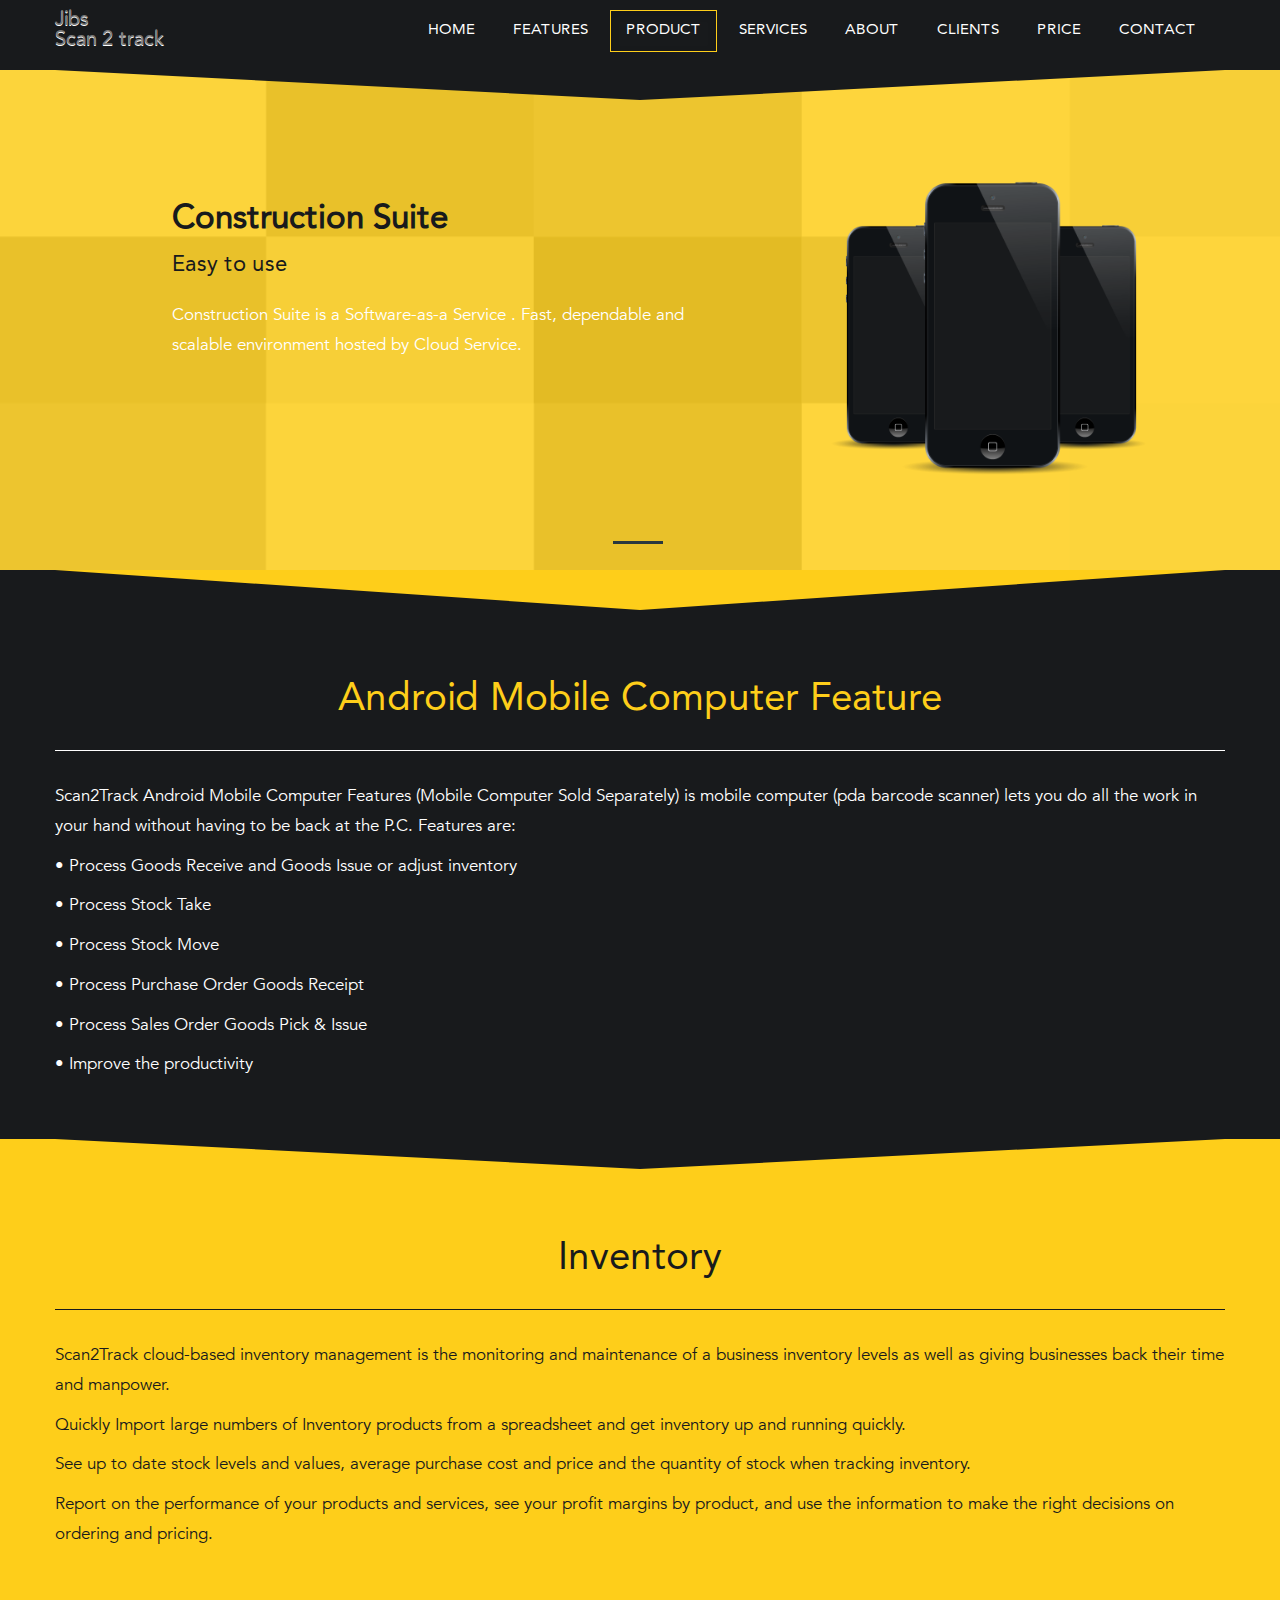
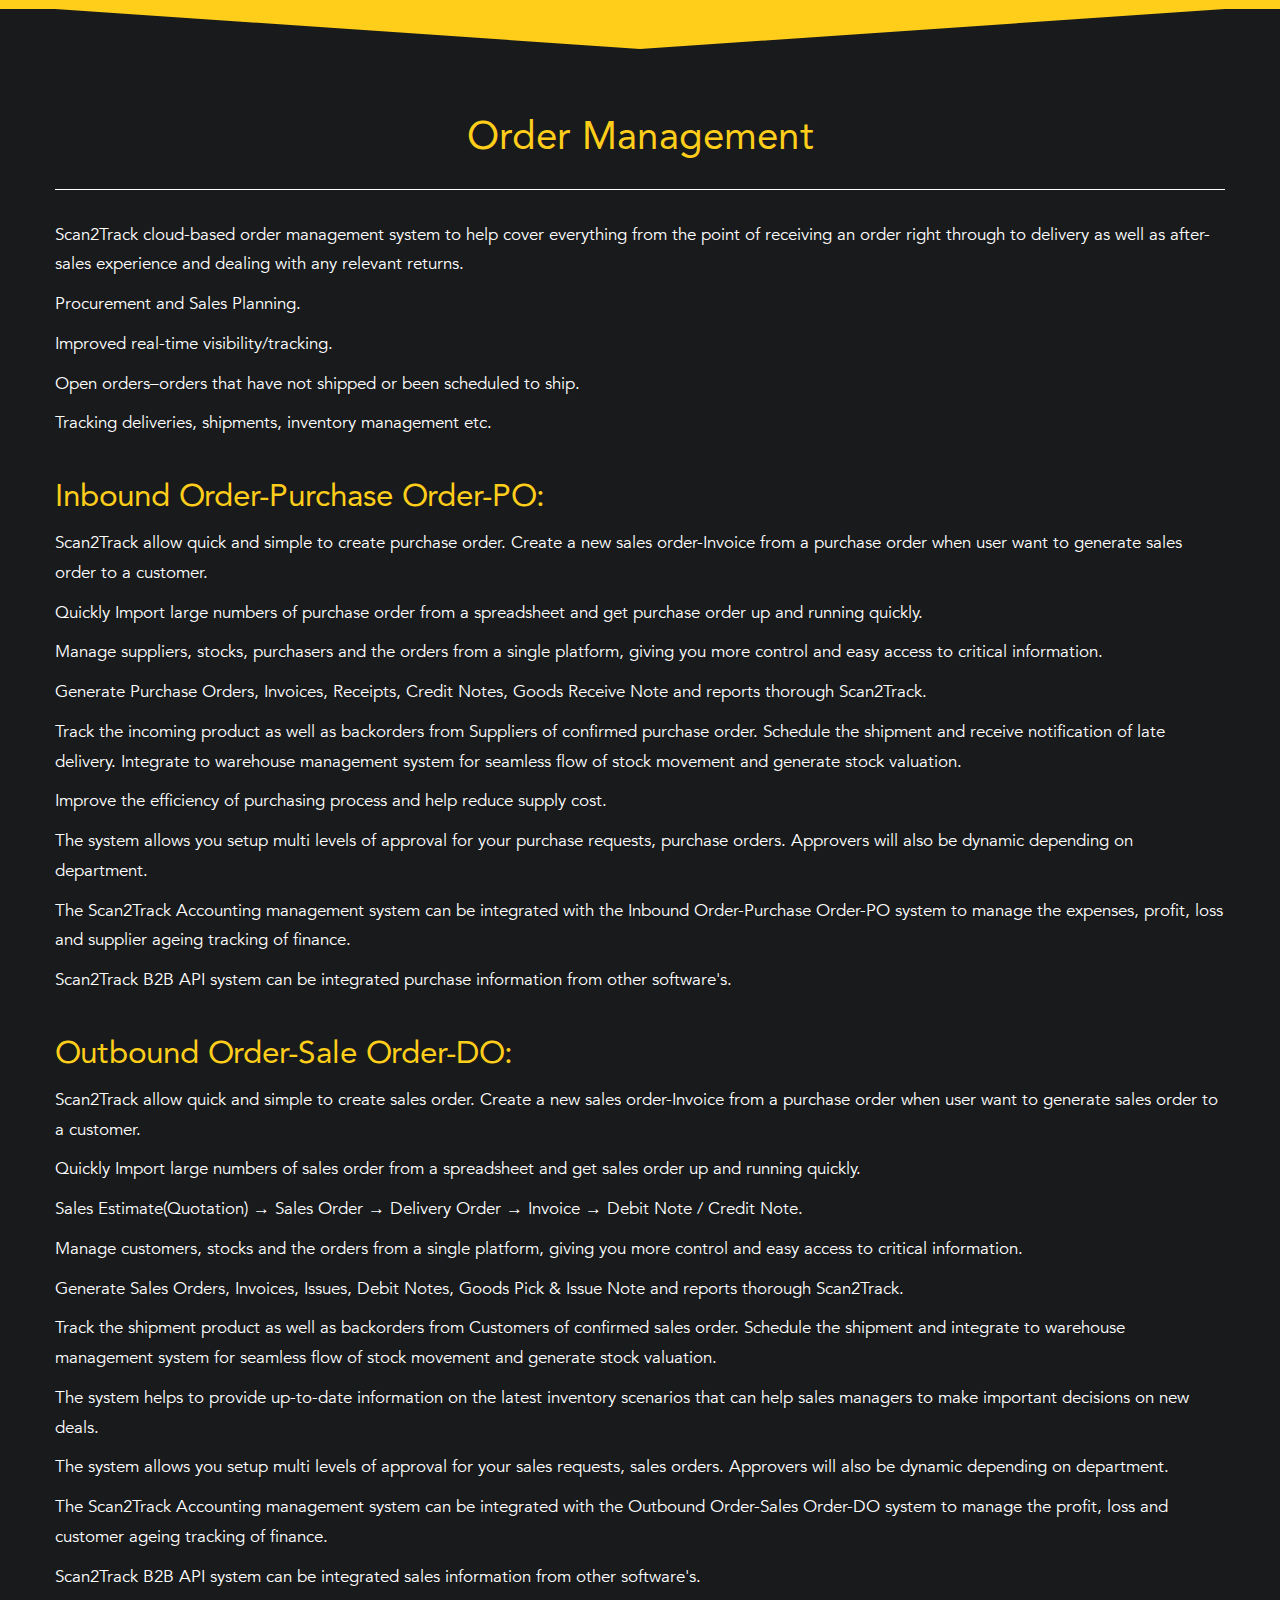
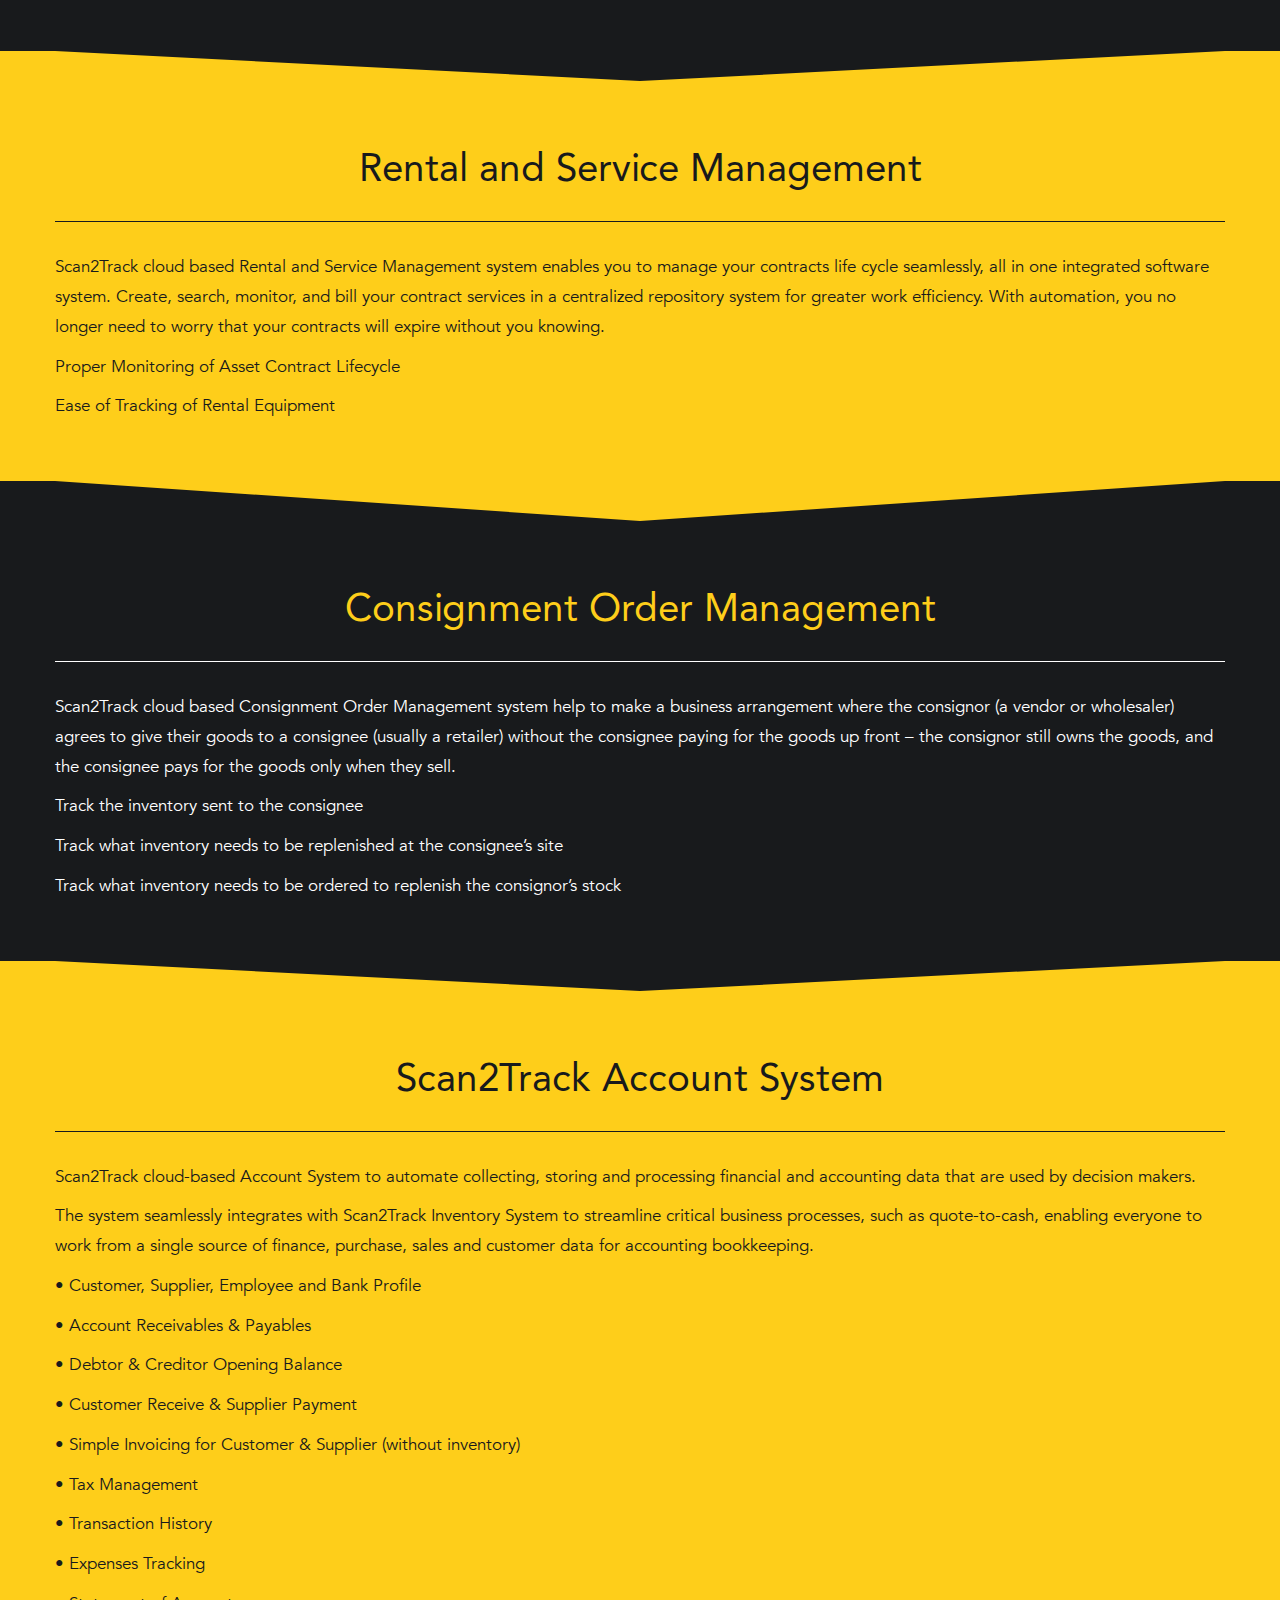
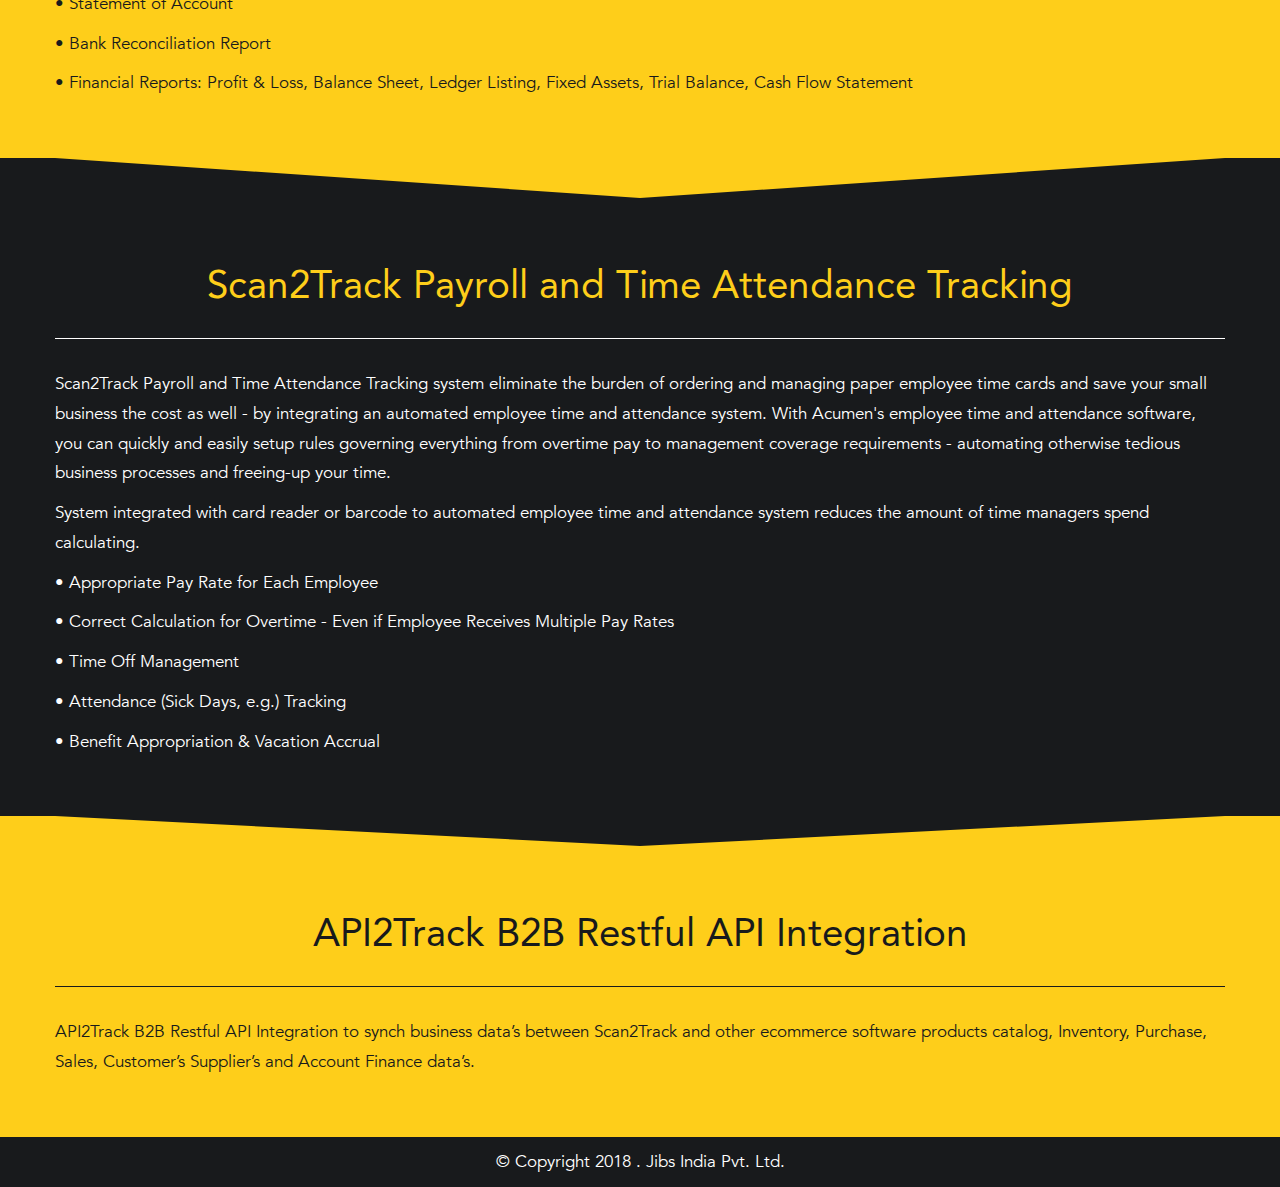
==== commit 7d86520d: "adddddd" ====
--- a/construction/index.html
+++ b/construction/index.html
@@ -10,7 +10,12 @@
     <head>
         <meta charset=utf-8>
         <meta name="viewport" content="width=device-width, initial-scale=1.0">
-        <title>Jibs | Scan to tracker</title>
+        <title>Jibs | Product - Construction</title>
+        <meta name="description" content="jibssolution is a ERP Solution Company."/>
+        <meta name="keywords" content="erp, payroll system, accounting system, scan2track, hr system, hr management dubai,inventory management, order management
+        barcode tracking, time attendance tracking"/>
+        <link rel="canonical" href="http://jibssolution.com/scan2track" />
+
         <!-- Load css styles -->
         <link rel="stylesheet" type="text/css" href="../assets/css/core-min.css" />
         <link rel="stylesheet" type="text/css" href="../assets/css/style.css" />
@@ -25,8 +30,8 @@
         <div class="navbar">
             <div class="navbar-inner">
                 <div class="container">
-                    <a href="#" class="brand">
-                    Jibs <br> Scan to track
+                    <a href="../index.html" class="brand">
+                    Jibs <br> Scan 2 track
                         <!--<img src="../assets/images/logo.png" width="120" height="40" alt="Logo" />-->
                      <!-- This is website logo -->
                     </a>
@@ -37,13 +42,14 @@
                     <!-- Main navigation -->
                     <div class="nav-collapse collapse pull-right">
                         <ul class="nav" id="top-navigation">
-                            <li><a href="/jibs/">Home</a></li>
-                            <li><a href="/jibs/#service">Services</a></li>
-                            <li class="active"><a href="/jibs/#product">Product</a></li>
-                            <li><a href="/jibs/#about">About</a></li>
-                            <li><a href="/jibs/#clients">Clients</a></li>
-                            <li><a href="/jibs/#price">Price</a></li>
-                            <li><a href="/jibs/#contact">Contact</a></li>
+                            <li><a href="../index.html">Home</a></li>
+                            <li><a href="../features/">Features</a></li>
+                            <li class="active"><a href="../#product">Product</a></li>
+                            <li><a href="../#service/">Services</a></li>
+                            <li><a href="../#about">About</a></li>
+                            <li><a href="../#clients">Clients</a></li>
+                            <li><a href="../#price">Price</a></li>
+                            <li><a href="../#contact">Contact</a></li>
                         </ul>
                     </div>
                     <!-- End main navigation -->
@@ -63,7 +69,7 @@
                     <div class="da-slide">
                         <h2>Construction Suite</h2>
                         <h4>Easy to use</h4>
-                        <p>Scan2Track is a Software-as-a Service . Fast, dependable and scalable environment hosted by Cloud Service.</p>
+                        <p>Construction Suite is a Software-as-a Service . Fast, dependable and scalable environment hosted by Cloud Service.</p>
                         <div class="da-img">
                             <img src="../assets/images/Slider02.png" width="320" alt="image02">
                         </div>
@@ -75,112 +81,14 @@
             </div>
         </div>
         <!-- End home section -->
-        <!-- Service section start -->
-        <div class="section primary-section" id="service">
-            <div class="container">
-                <div class="title">
-                    <h1>Scan2Track Features</h1>
-                     <p>Software-as-a Service Scan2Track</p>
-                </div>
-                <div class="row-fluid">
-               
-<h2>Barcode Tracking</h2>
-<p>Create, customize, and print barcode and data labels with the integrated labeling software.</p>
-
-<h2>Android Mobile Computer Feature</h2>
-<p>Import existing inventory, products, location, customer, supplier, purchase and sales using import wizards.</p>
-
-<h2>Other Features</h2>
-<p>Multi Locations Tracking</p>
-<p>Batch and Serial Number Tracking </p>
-<p>Inventory Tracking </p>
-<p>Stock Adjustment and Stock Transfer.</p>
-<p>Order Management </p>
-<p>Rental and Service Management </p>
-<p>Consignment Order Management</p>
-<p>Product Cost Tracking </p>
-<p>Product Price Tracking</p>
-<p>Scan2Track Account System Integration</p>
-<p>Scan2Track Payroll and Time Attendance Tracking Integration</p>
-<p>API2Track B2B API Integration </p>
-<p>Building Cost Management System Integration</p> 
-
-              </div>
-
-            </div>
-        </div>
-        <!-- Service section end -->
-        <!-- Portfolio section start -->
-        <div class="section secondary-section " id="product">
-            <div class="triangle"></div>
-            <div class="container">
-                <div class=" title">
-                    <h1>Cloud Based vs ON-PREMISE</h1>
-                </div>
-              
-<div class="row-fluid">
-<h2>Software-as-a Service Scan2Track</h2>   
-
-<p>Data is stored in secure and private cloud database.</p>
-<p>Simple, SaaS subscription pricing decreases entry costs</p>
-<p>Get up and running fast</p>
-<p>Fast dependable and scalable environment hosted by Cloud Service</p>
-<p>No expensive hardware or IT infrastructure needed.</p>
-<p>No system installation, maintenanace or backup costs</p>
-<p>Move to the ON-PREMISE solution anytime.</p>
-
-<p>Cloud based include the point before Move to the ON PREMISE solution anytime,
- Customer access to Scan2Track any time and anywhere in the world.</p>
-
-<br>
-
-<p>Each subscription includes an unlimited 10 number of users. Each user can be configured with group authorization settings.</p>
-<p><strong>Included</strong></p>
-<p>Barcode Generate Apps</p>
-<p>Android Mobile Apps </p>
-<p><strong>Extra (Not Included)</strong></p>
-<p>if more than 10 users will be additional cost.</p>
-</div>
-
-<br>
-
-<div class="row-fluid">
-<h2>ON-PREMISE - Scan2Track</h2> 
-<p>Scan2Track software is installed locally</p>
-<p>On-Contact runs on your own hardware and is managed internally.</p>
-<p>Priced as a one-time perpetual license fee.</p>
-<p>No database size limitations</p>
-<p>Flexibility to determine when you want to upgrade On contact.</p>
-<p>Move to the SaaS solution anytime.</p>
-
-<br>
-
-<p>Each subscription includes an unlimited number of users. Each user can be configured with group authorization settings.</p>
-<p><strong>Included</strong></p>
-<p>Barcode Generate Apps</p>
-<p>Android Mobile Apps </p>
-
-<br>
-<h3>Easy Maintenance & Upgrades</h3>
-<p>Scan2Track continues to improve and develop new features so that our program meets the shared needs of our customers. </p>
-<p>Due to our standardization, many of the features our customers require are already available in the program. </p>
-<p>Software-as-a-service(SaaS) Scan2Track version -  free fortnightly upgrades help our customers benefit from our current and future developments. </p>
-<p>ON-PREMISE Scan2Track-  free upgrades every 6 months after purchase help our customers benefit from our current and future developments. </p>
-<p>Scan2Track is committed to improving our program at no additional cost to our customers. We work to support and anticipate changes in multiple industries. </p>
-</div>
-                 
-                </div>
-            </div>
-        </div>
-        <!-- Portfolio section end -->
-
+       
         <!-- About us section start -->
         <div class="section primary-section" id="android">
             <div class="triangle"></div>
             <div class="container">
                 <div class="title">
                     <h1>Android Mobile Computer Feature</h1>
-                    <p>Software-as-a Service Scan2Track</p>
+                    
                 </div>
                 
                 <div class="row-fluid">
@@ -208,7 +116,7 @@
                 <div class="container">
                     <div class="title">
                         <h1>Inventory</h1>
-                        <p>Software-as-a Service Scan2Track</p>
+                        
                     </div>
               
                       <div class="row-fluid">
@@ -234,7 +142,7 @@
             <div class="container">
                 <div class="title">
                     <h1>Order Management</h1>
-                    <p>Software-as-a Service Scan2Track</p>
+                    
                 </div>
                 
                 <div class="row-fluid">
@@ -302,7 +210,7 @@
                 <div class="container">
                     <div class="title">
                         <h1>Rental and Service Management</h1>
-                        <p>Software-as-a Service Scan2Track</p>
+                        
                     </div>
               
                       <div class="row-fluid">
@@ -327,7 +235,7 @@
                 <div class="container">
                     <div class="title">
                         <h1>Consignment Order Management</h1>
-                        <p>Software-as-a Service Scan2Track</p>
+                        
                     </div>
               
                       <div class="row-fluid">
@@ -353,7 +261,7 @@
                 <div class="container">
                     <div class="title">
                         <h1>Scan2Track Account System</h1>
-                        <p>Software-as-a Service Scan2Track</p>
+                        
                     </div>
               
                       <div class="row-fluid">
@@ -390,7 +298,7 @@
                 <div class="container">
                     <div class="title">
                         <h1>Scan2Track Payroll and Time Attendance Tracking</h1>
-                        <p>Software-as-a Service Scan2Track</p>
+                        
                     </div>
               
                       <div class="row-fluid">
@@ -418,7 +326,7 @@
                 <div class="container">
                     <div class="title">
                         <h1>API2Track B2B Restful API Integration</h1>
-                        <p>Software-as-a Service Scan2Track</p>
+                        
                     </div>
               
                       <div class="row-fluid">
--- a/assets/css/style.css
+++ b/assets/css/style.css
@@ -342,7 +342,8 @@
 }
 .button:hover, .button:active{
     background-color:#181A1C;
-    color:#fff;
+    color:#fff!important;
+    text-decoration: none!important;
 }
 .button-sp, .button-sp:visited, .button-sp:focus {
     border:none;
@@ -367,15 +368,19 @@
  .button-jibs,  .button-jibs:visited, .button-jibs:focus {
     display:inline-block;
     border:1px solid #FECE1A;
-    color:#181A1C;
+    color: #181A1C!important;
     background-color:#FECE1A;
     padding:10px 30px;
     font-size:17px;
-    line-height:auto;
+    line-height:auto; 
 }
 .button-jibs:hover, .button-jibs:active{
     background-color:#FECE1A;
-    color:#fff;
+    color:#fff!important;
+}
+
+.secondary-section#service a:hover{
+    text-decoration: none!important;
 }
 
 /*
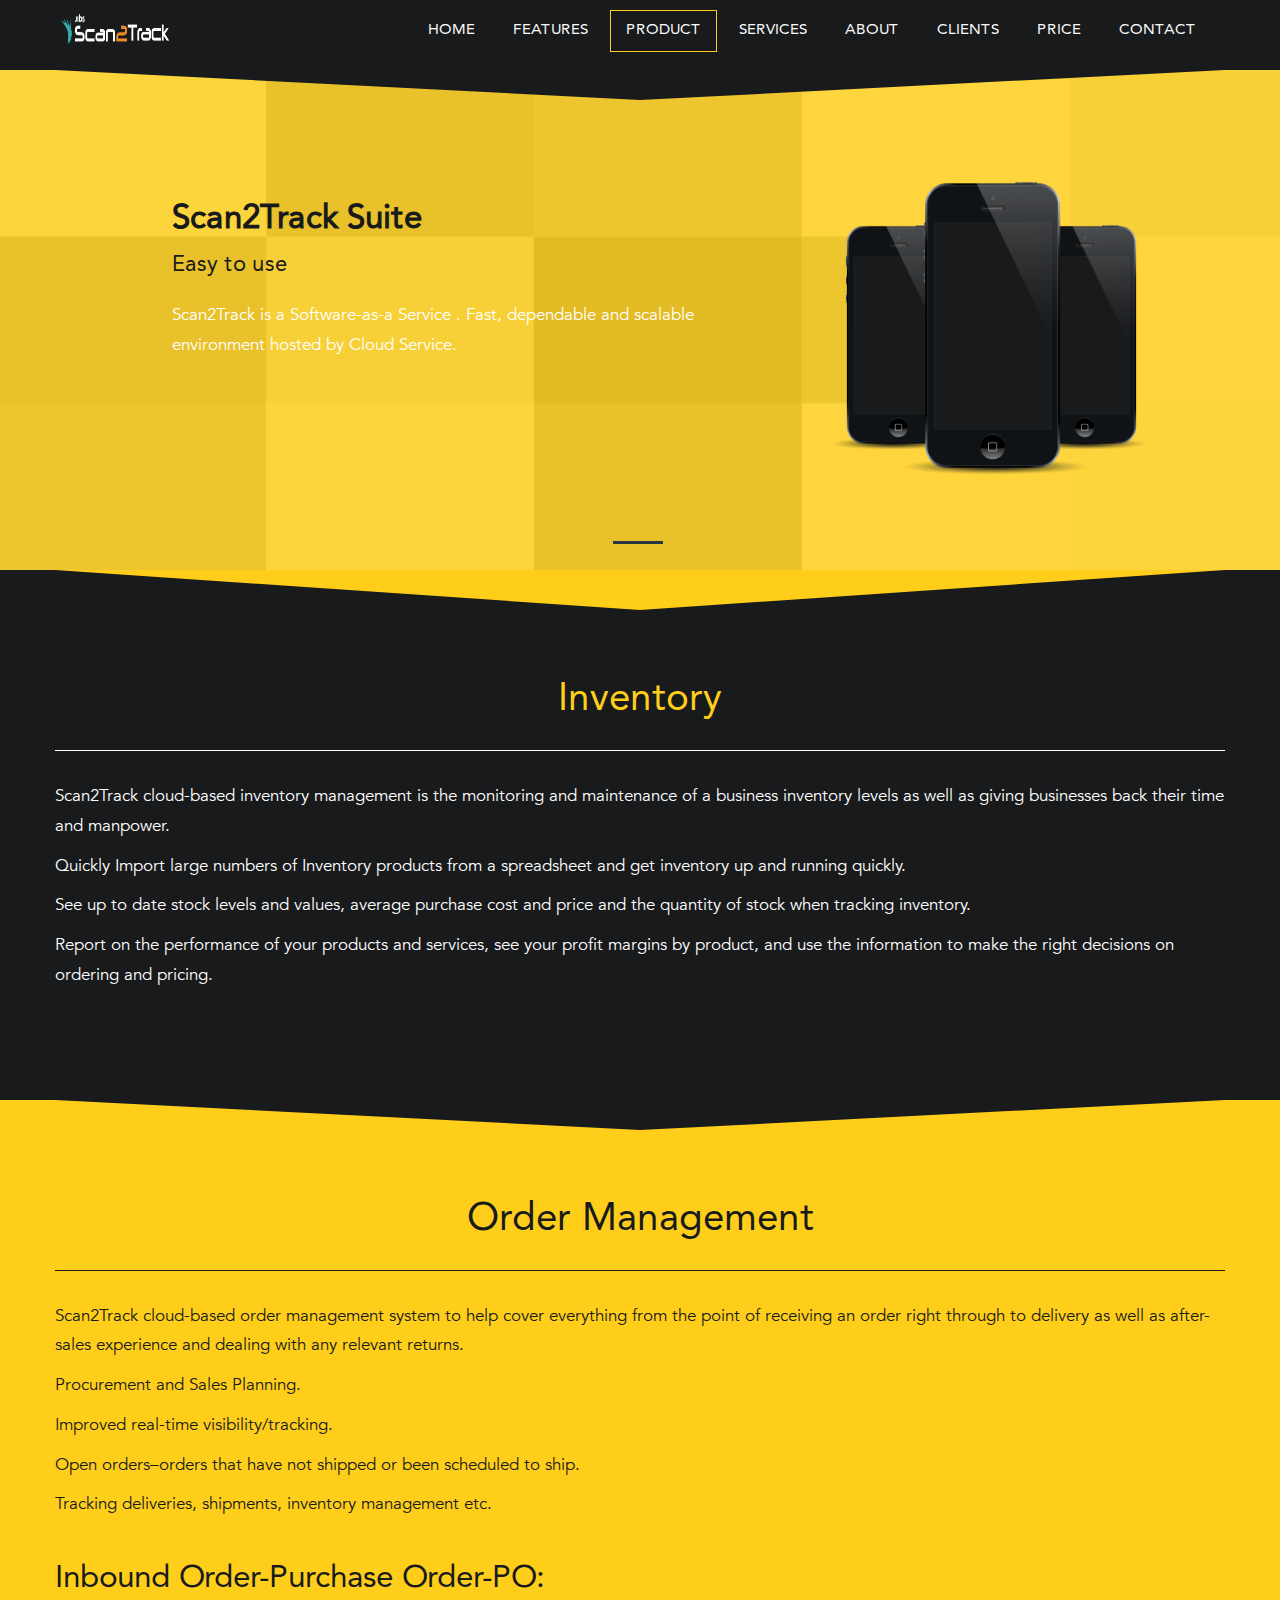
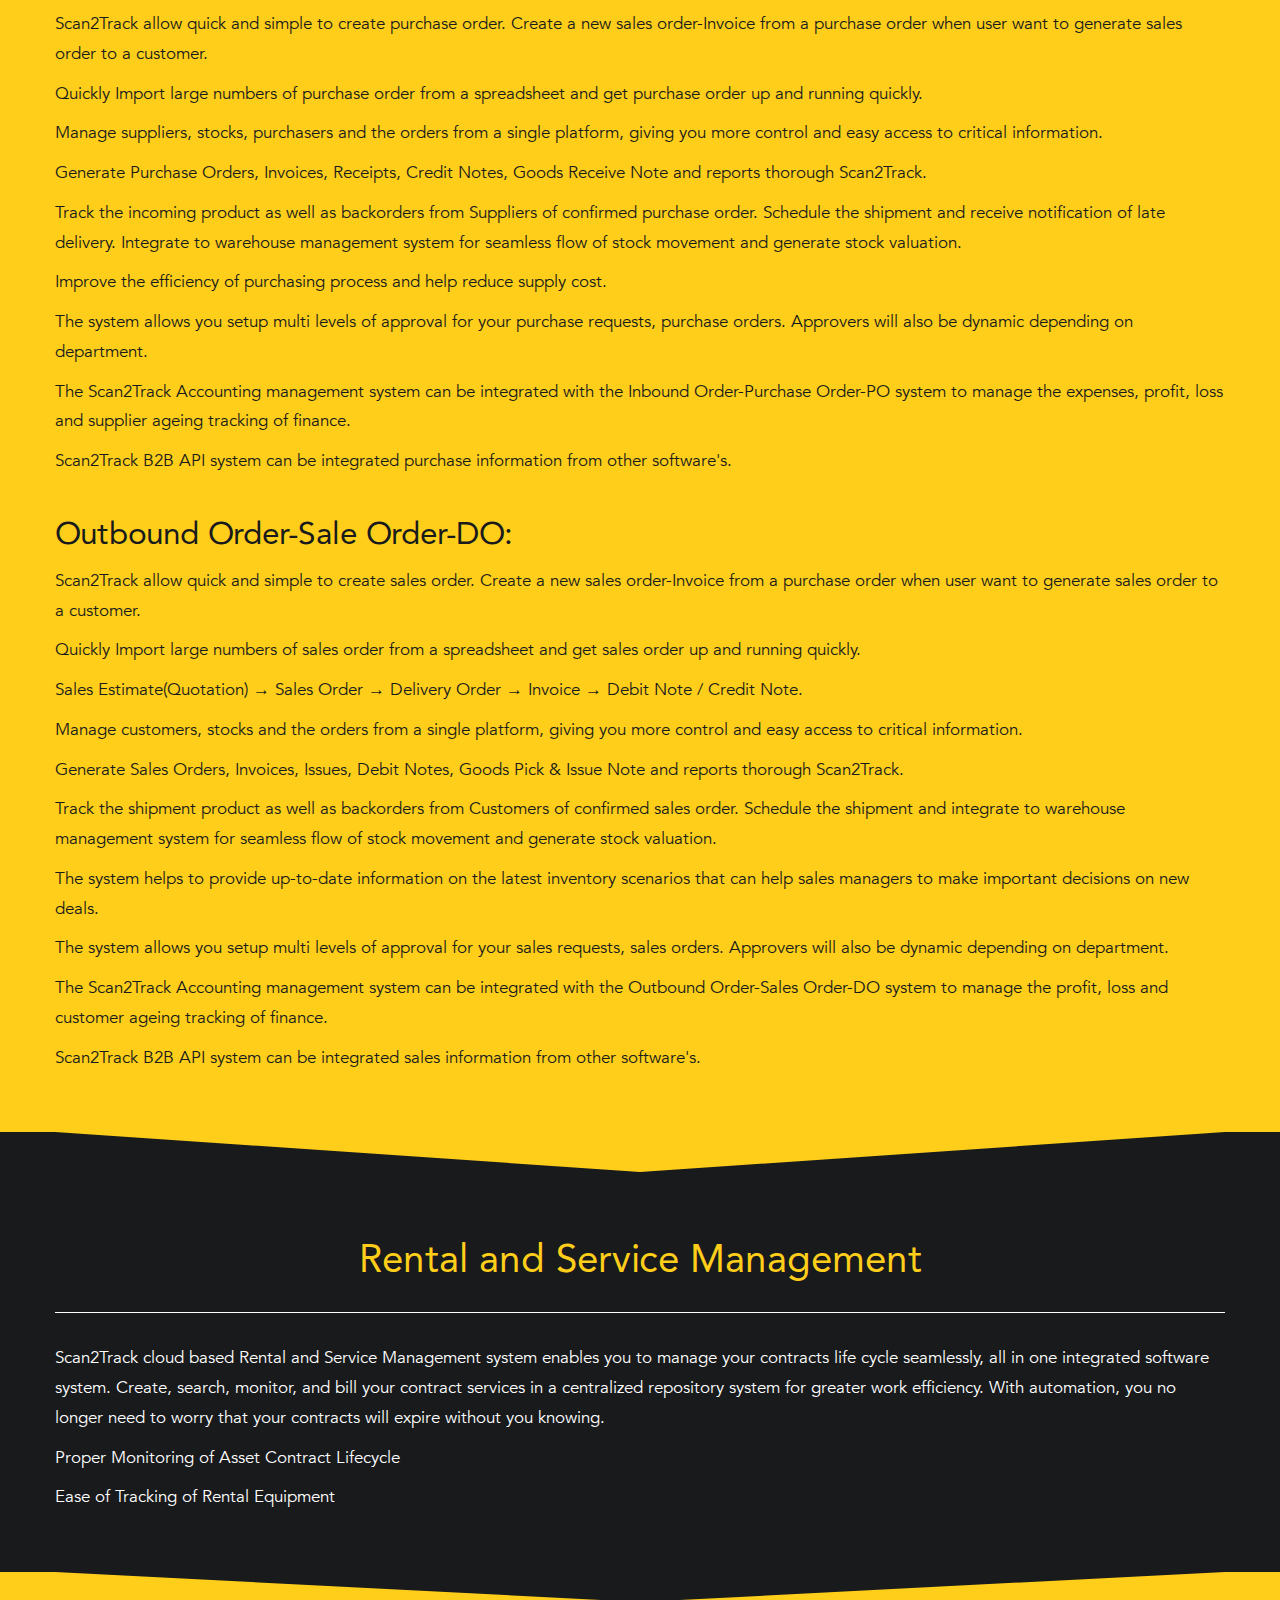
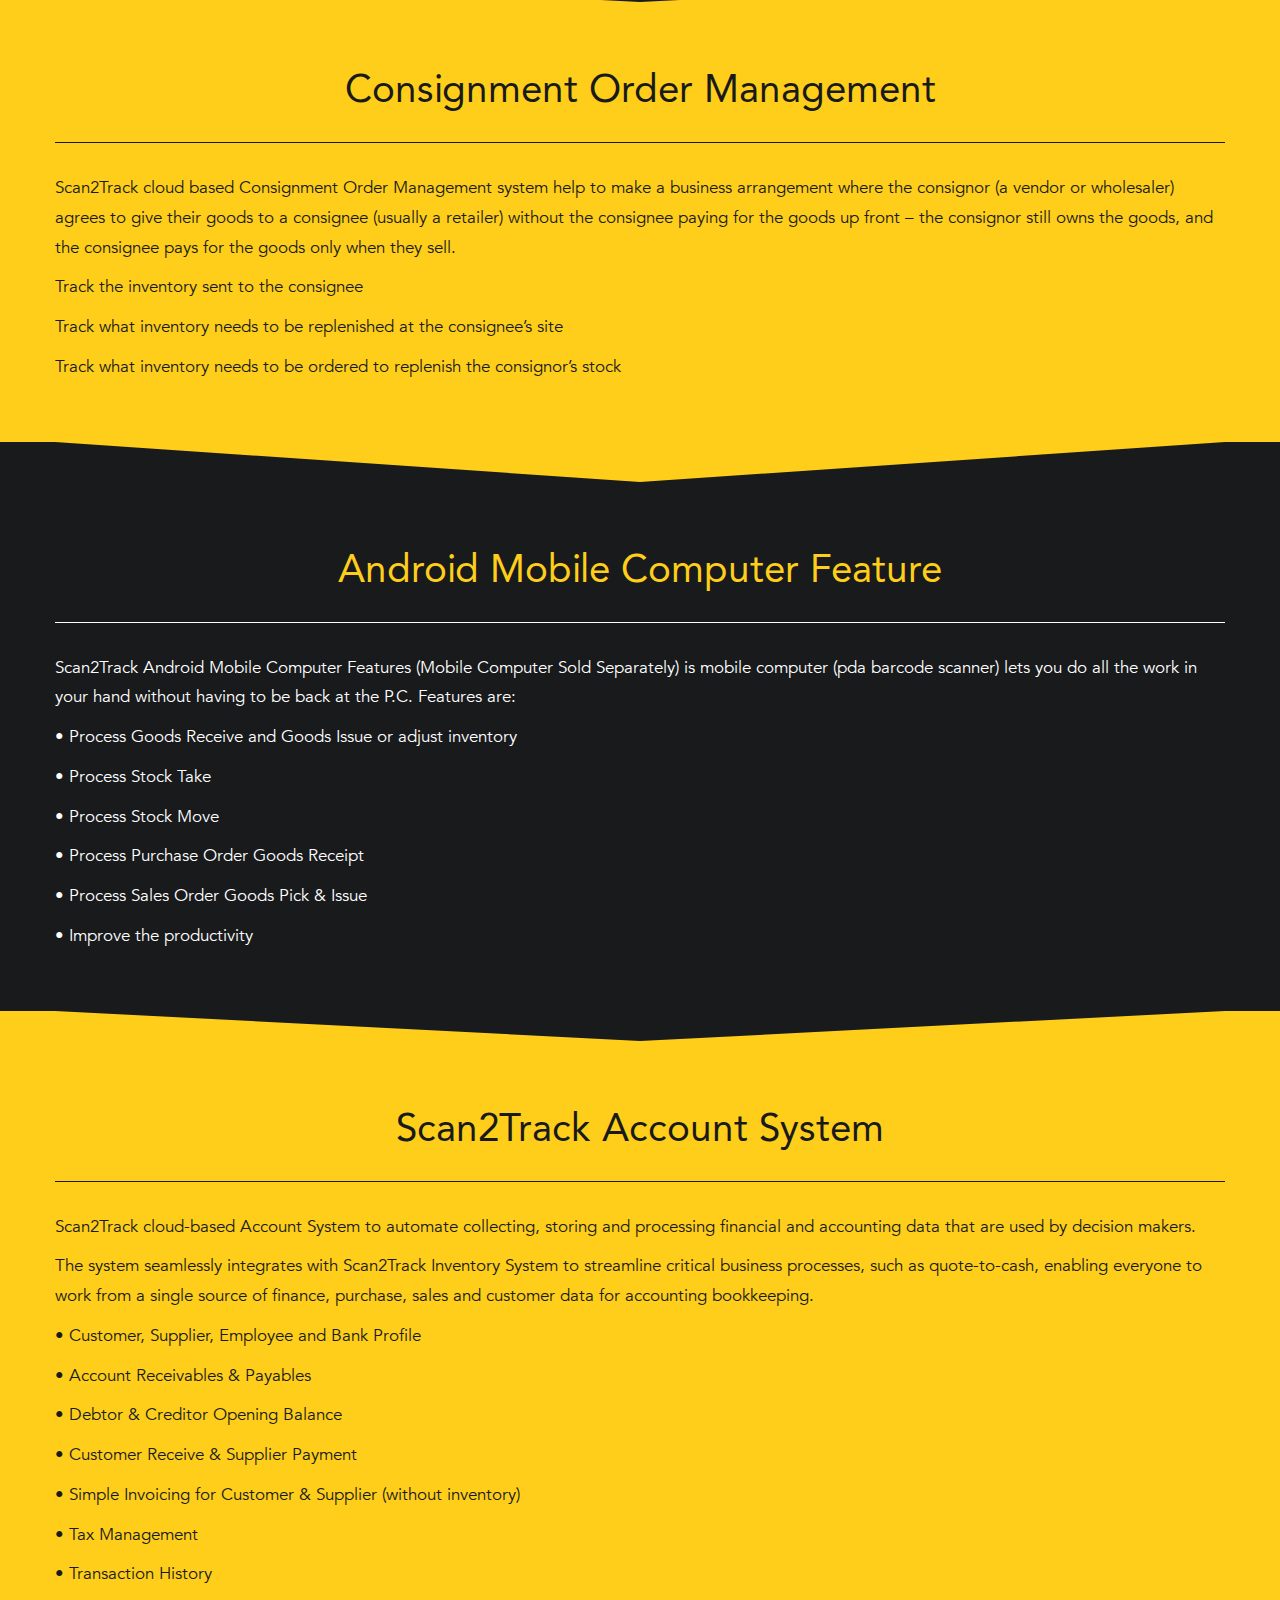
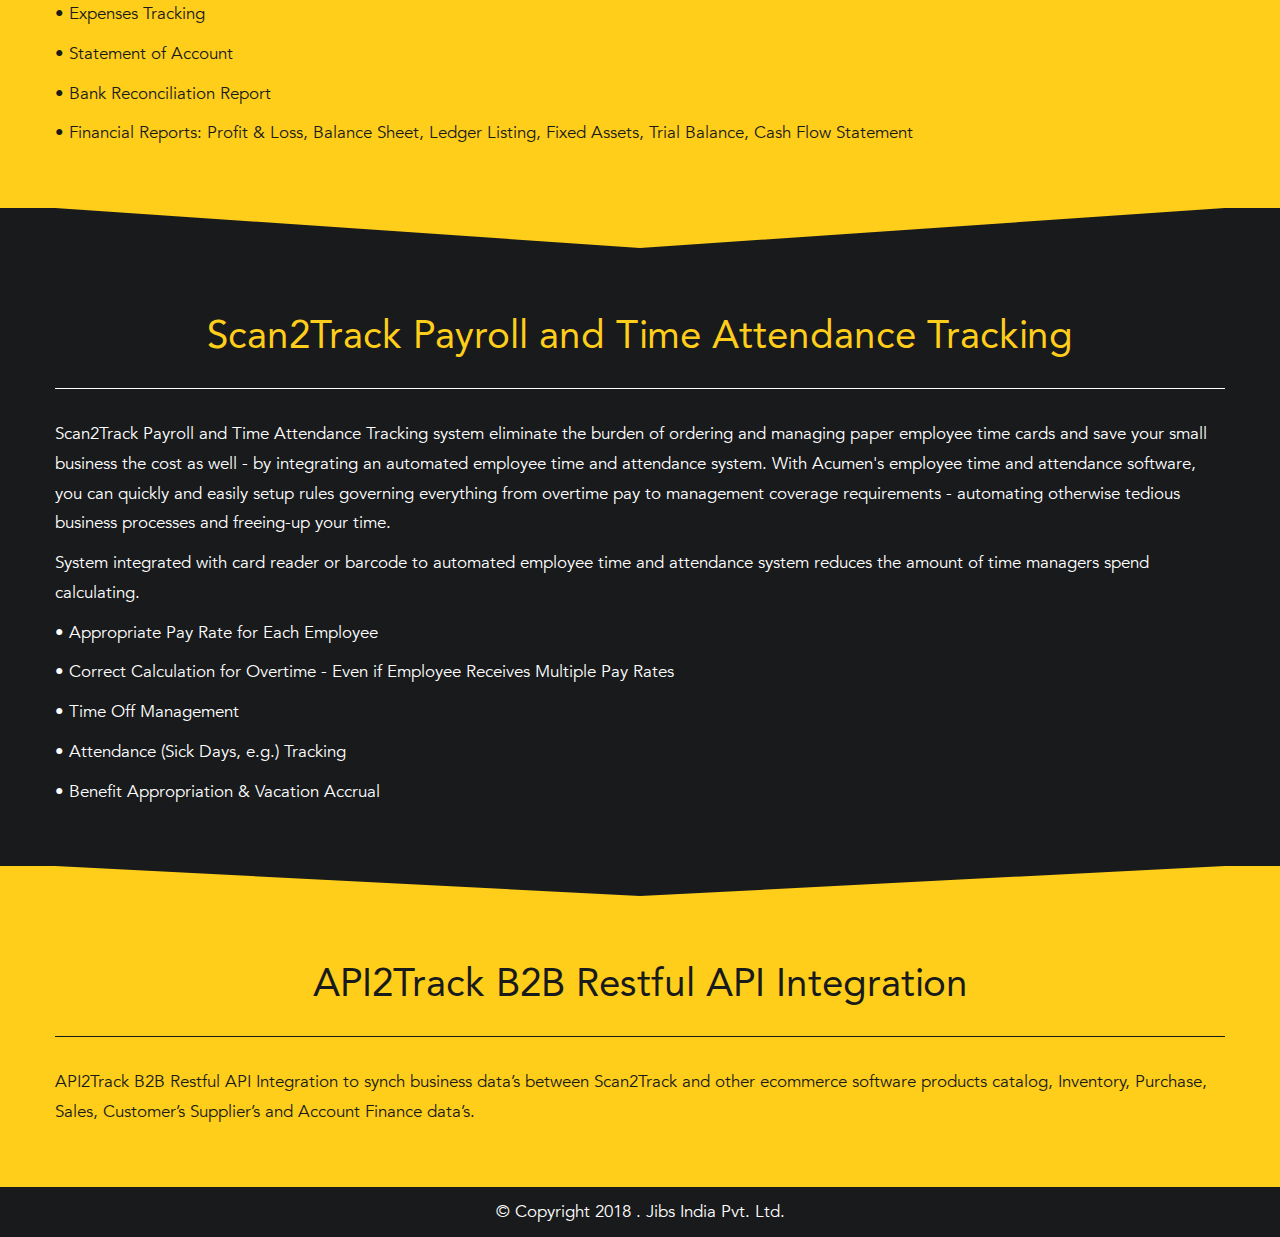
==== commit 08fe5ea1: "adddd" ====
--- a/construction/index.html
+++ b/construction/index.html
@@ -10,7 +10,7 @@
     <head>
         <meta charset=utf-8>
         <meta name="viewport" content="width=device-width, initial-scale=1.0">
-        <title>Jibs | Product - Construction</title>
+        <title>Jibs | Product - Scan 2 tracker</title>
         <meta name="description" content="jibssolution is a ERP Solution Company."/>
         <meta name="keywords" content="erp, payroll system, accounting system, scan2track, hr system, hr management dubai,inventory management, order management
         barcode tracking, time attendance tracking"/>
@@ -18,10 +18,11 @@
 
         <!-- Load css styles -->
         <link rel="stylesheet" type="text/css" href="../assets/css/core-min.css" />
-        <link rel="stylesheet" type="text/css" href="../assets/css/style.css" />
         <link rel="stylesheet" type="text/css" href="../assets/css/jquery.cslider.css" />
         <link rel="stylesheet" type="text/css" href="../assets/css/jquery.bxslider.css" />
         <link rel="stylesheet" type="text/css" href="../assets/css/animate.css" />
+
+        <link rel="stylesheet" type="text/css" href="../assets/css/style.css" />
         <!-- Fav and touch icons -->
         <link rel="shortcut icon" href="../assets/images/ico/favicon.ico">
     </head>
@@ -31,8 +32,7 @@
             <div class="navbar-inner">
                 <div class="container">
                     <a href="../index.html" class="brand">
-                    Jibs <br> Scan 2 track
-                        <!--<img src="../assets/images/logo.png" width="120" height="40" alt="Logo" />-->
+                        <img src="../assets/images/logo.png"  alt="Logo" />
                      <!-- This is website logo -->
                     </a>
                     <!-- Navigation button, visible on small resolution -->
@@ -45,7 +45,7 @@
                             <li><a href="../index.html">Home</a></li>
                             <li><a href="../features/">Features</a></li>
                             <li class="active"><a href="../#product">Product</a></li>
-                            <li><a href="../#service/">Services</a></li>
+                            <li><a href="../#service">Services</a></li>
                             <li><a href="../#about">About</a></li>
                             <li><a href="../#clients">Clients</a></li>
                             <li><a href="../#price">Price</a></li>
@@ -67,9 +67,9 @@
                 <div class="container">
                     <!-- Start second slide -->
                     <div class="da-slide">
-                        <h2>Construction Suite</h2>
+                        <h2>Scan2Track Suite</h2>
                         <h4>Easy to use</h4>
-                        <p>Construction Suite is a Software-as-a Service . Fast, dependable and scalable environment hosted by Cloud Service.</p>
+                        <p>Scan2Track is a Software-as-a Service . Fast, dependable and scalable environment hosted by Cloud Service.</p>
                         <div class="da-img">
                             <img src="../assets/images/Slider02.png" width="320" alt="image02">
                         </div>
@@ -81,8 +81,157 @@
             </div>
         </div>
         <!-- End home section -->
-       
-        <!-- About us section start -->
+               
+
+ 
+        <!-- inventory section start -->
+        <div class="section primary-section"   id="inventory">
+           <div class="triangle"></div>
+            <div class="section primary-section">
+                
+                <div class="container">
+                    <div class="title">
+                        <h1>Inventory</h1>
+                        
+                    </div>
+              
+                      <div class="row-fluid">
+                           
+                        <p>Scan2Track cloud-based inventory management is the monitoring and maintenance of a business inventory levels as well as giving businesses back their time and manpower.</p>
+<p>Quickly Import large numbers of Inventory products from a spreadsheet and get inventory up and running quickly.</p>
+
+<p>See up to date stock levels and values, average purchase cost and price and the quantity of stock when tracking inventory.</p>
+
+<p>Report on the performance of your products and services, see your profit margins by product, and use the information to make the right decisions on ordering and pricing.</p>
+                       </div>
+                </div>
+
+                
+            </div>
+        </div>
+        <!-- inventory section edn -->
+
+
+        <!-- order management section start -->
+        <div class="section secondary-section" id="order">
+            <div class="triangle"></div>
+            <div class="container">
+                <div class="title">
+                    <h1>Order Management</h1>
+                    
+                </div>
+                
+                <div class="row-fluid">
+
+<p>Scan2Track cloud-based order management system to help cover everything from the point of receiving an order right through to delivery as well as after-sales experience and dealing with any relevant returns. </p>
+<p>Procurement and Sales Planning.</p>
+<p>Improved real-time visibility/tracking.</p>
+<p>Open orders–orders that have not shipped or been scheduled to ship.</p>
+<p>Tracking deliveries, shipments, inventory management etc.</p>
+
+<br>
+<h2>Inbound Order-Purchase Order-PO:</h2>
+
+<p>Scan2Track allow quick and simple to create purchase order. Create a new sales order-Invoice from a purchase order when user want to generate sales order to a customer.</p>
+<p>Quickly Import large numbers of purchase order from a spreadsheet and get purchase order up and running quickly.</p>
+
+<p>Manage suppliers, stocks, purchasers and the orders from a single platform, giving you more control and easy access to critical information.</p>
+
+<p>Generate Purchase Orders, Invoices, Receipts, Credit Notes, Goods Receive Note and reports thorough Scan2Track.</p>
+
+<p>Track the incoming product as well as backorders from Suppliers of confirmed purchase order. Schedule the shipment and receive notification of late delivery. Integrate to warehouse management system for seamless flow of stock movement and generate stock valuation.</p>
+
+<p>Improve the efficiency of purchasing process and help reduce supply cost.</p>
+
+<p>The system allows you setup multi levels of approval for your purchase requests, purchase orders. Approvers will also be dynamic depending on department.</p>
+
+<p>The Scan2Track Accounting management system can be integrated with the Inbound Order-Purchase Order-PO system to manage the expenses, profit, loss and supplier ageing tracking of finance.</p>
+
+<p>Scan2Track B2B API system can be integrated purchase information from other software's.</p>
+<br>
+
+<h2>Outbound Order-Sale Order-DO:</h2>
+
+<p>Scan2Track allow quick and simple to create sales order. Create a new sales order-Invoice from a purchase order when user want to generate sales order to a customer.</p>
+<p>Quickly Import large numbers of sales order from a spreadsheet and get sales order up and running quickly.</p>
+
+<p>Sales Estimate(Quotation) → Sales Order → Delivery Order → Invoice → Debit Note / Credit Note.</p>
+
+<p>Manage customers, stocks and the orders from a single platform, giving you more control and easy access to critical information.</p>
+
+<p>Generate Sales Orders, Invoices, Issues, Debit Notes, Goods Pick & Issue Note and reports thorough Scan2Track.</p>
+
+<p>Track the shipment product as well as backorders from Customers of confirmed sales order. Schedule the shipment and integrate to warehouse management system for seamless flow of stock movement and generate stock valuation.</p>
+
+<p>The system helps to provide up-to-date information on the latest inventory scenarios that can help sales managers to make important decisions on new deals.</p>
+
+<p>The system allows you setup multi levels of approval for your sales requests, sales orders. Approvers will also be dynamic depending on department.</p>
+
+<p>The Scan2Track Accounting management system can be integrated with the Outbound Order-Sales Order-DO system to manage the profit, loss and customer ageing tracking of finance.</p>
+
+<p>Scan2Track B2B API system can be integrated sales information from other software's.</p>
+
+                </div>
+
+            </div>
+        </div>
+        <!-- order management section end -->
+        
+
+
+        <!-- Rental and Service Management section start -->
+        <div class="section primary-section" id="rental">
+           <div class="triangle"></div>
+                
+                <div class="container">
+                    <div class="title">
+                        <h1>Rental and Service Management</h1>
+                        
+                    </div>
+              
+                      <div class="row-fluid">
+                           
+                        <p>Scan2Track cloud based Rental and Service Management system enables you to manage your contracts life cycle seamlessly, all in one integrated software system. Create, search, monitor, and bill your contract services in a centralized repository system for greater work efficiency. With automation, you no longer need to worry that your contracts will expire without you knowing.</p>
+<p>Proper Monitoring of Asset Contract Lifecycle</p>
+
+<p>Ease of Tracking of Rental Equipment</p>
+
+                       </div>
+                </div>
+
+                
+            </div>
+        </div>
+        <!-- Rental and Service Managements section edn -->
+
+         <!-- Consignment Order Management section start -->
+        <div class="section secondary-section" id="rental">
+           <div class="triangle"></div>
+                
+                <div class="container">
+                    <div class="title">
+                        <h1>Consignment Order Management</h1>
+                        
+                    </div>
+              
+                      <div class="row-fluid">
+                           
+                        <p>Scan2Track cloud based Consignment Order Management system help to make a business arrangement where the consignor (a vendor or wholesaler) agrees to give their goods to a consignee (usually a retailer) without the consignee paying for the goods up front – the consignor still owns the goods, and the consignee pays for the goods only when they sell.</p>
+<p>Track the inventory sent to the consignee</p>
+
+<p>Track what inventory needs to be replenished at the consignee’s site</p>
+<p>Track what inventory needs to be ordered to replenish the consignor’s stock</p>
+
+                       </div>
+                </div>
+
+                
+            </div>
+        </div>
+        <!-- Consignment Order Management section edn -->
+
+
+                <!-- About us section start -->
         <div class="section primary-section" id="android">
             <div class="triangle"></div>
             <div class="container">
@@ -105,154 +254,6 @@
             </div>
         </div>
         <!-- About us section end -->
-        
-
- 
-        <!-- inventory section start -->
-        <div class="contact" id="inventory">
-           <div class="triangle"></div>
-            <div class="section secondary-section">
-                
-                <div class="container">
-                    <div class="title">
-                        <h1>Inventory</h1>
-                        
-                    </div>
-              
-                      <div class="row-fluid">
-                           
-                        <p>Scan2Track cloud-based inventory management is the monitoring and maintenance of a business inventory levels as well as giving businesses back their time and manpower.</p>
-<p>Quickly Import large numbers of Inventory products from a spreadsheet and get inventory up and running quickly.</p>
-
-<p>See up to date stock levels and values, average purchase cost and price and the quantity of stock when tracking inventory.</p>
-
-<p>Report on the performance of your products and services, see your profit margins by product, and use the information to make the right decisions on ordering and pricing.</p>
-                       </div>
-                </div>
-
-                
-            </div>
-        </div>
-        <!-- inventory section edn -->
-
-
-        <!-- order management section start -->
-        <div class="section primary-section" id="order">
-            <div class="triangle"></div>
-            <div class="container">
-                <div class="title">
-                    <h1>Order Management</h1>
-                    
-                </div>
-                
-                <div class="row-fluid">
-
-<p>Scan2Track cloud-based order management system to help cover everything from the point of receiving an order right through to delivery as well as after-sales experience and dealing with any relevant returns. </p>
-<p>Procurement and Sales Planning.</p>
-<p>Improved real-time visibility/tracking.</p>
-<p>Open orders–orders that have not shipped or been scheduled to ship.</p>
-<p>Tracking deliveries, shipments, inventory management etc.</p>
-
-<br>
-<h2>Inbound Order-Purchase Order-PO:</h2>
-
-<p>Scan2Track allow quick and simple to create purchase order. Create a new sales order-Invoice from a purchase order when user want to generate sales order to a customer.</p>
-<p>Quickly Import large numbers of purchase order from a spreadsheet and get purchase order up and running quickly.</p>
-
-<p>Manage suppliers, stocks, purchasers and the orders from a single platform, giving you more control and easy access to critical information.</p>
-
-<p>Generate Purchase Orders, Invoices, Receipts, Credit Notes, Goods Receive Note and reports thorough Scan2Track.</p>
-
-<p>Track the incoming product as well as backorders from Suppliers of confirmed purchase order. Schedule the shipment and receive notification of late delivery. Integrate to warehouse management system for seamless flow of stock movement and generate stock valuation.</p>
-
-<p>Improve the efficiency of purchasing process and help reduce supply cost.</p>
-
-<p>The system allows you setup multi levels of approval for your purchase requests, purchase orders. Approvers will also be dynamic depending on department.</p>
-
-<p>The Scan2Track Accounting management system can be integrated with the Inbound Order-Purchase Order-PO system to manage the expenses, profit, loss and supplier ageing tracking of finance.</p>
-
-<p>Scan2Track B2B API system can be integrated purchase information from other software's.</p>
-<br>
-
-<h2>Outbound Order-Sale Order-DO:</h2>
-
-<p>Scan2Track allow quick and simple to create sales order. Create a new sales order-Invoice from a purchase order when user want to generate sales order to a customer.</p>
-<p>Quickly Import large numbers of sales order from a spreadsheet and get sales order up and running quickly.</p>
-
-<p>Sales Estimate(Quotation) → Sales Order → Delivery Order → Invoice → Debit Note / Credit Note.</p>
-
-<p>Manage customers, stocks and the orders from a single platform, giving you more control and easy access to critical information.</p>
-
-<p>Generate Sales Orders, Invoices, Issues, Debit Notes, Goods Pick & Issue Note and reports thorough Scan2Track.</p>
-
-<p>Track the shipment product as well as backorders from Customers of confirmed sales order. Schedule the shipment and integrate to warehouse management system for seamless flow of stock movement and generate stock valuation.</p>
-
-<p>The system helps to provide up-to-date information on the latest inventory scenarios that can help sales managers to make important decisions on new deals.</p>
-
-<p>The system allows you setup multi levels of approval for your sales requests, sales orders. Approvers will also be dynamic depending on department.</p>
-
-<p>The Scan2Track Accounting management system can be integrated with the Outbound Order-Sales Order-DO system to manage the profit, loss and customer ageing tracking of finance.</p>
-
-<p>Scan2Track B2B API system can be integrated sales information from other software's.</p>
-
-                </div>
-
-            </div>
-        </div>
-        <!-- order management section end -->
-        
-
-
-        <!-- Rental and Service Management section start -->
-        <div class="section secondary-section" id="rental">
-           <div class="triangle"></div>
-                
-                <div class="container">
-                    <div class="title">
-                        <h1>Rental and Service Management</h1>
-                        
-                    </div>
-              
-                      <div class="row-fluid">
-                           
-                        <p>Scan2Track cloud based Rental and Service Management system enables you to manage your contracts life cycle seamlessly, all in one integrated software system. Create, search, monitor, and bill your contract services in a centralized repository system for greater work efficiency. With automation, you no longer need to worry that your contracts will expire without you knowing.</p>
-<p>Proper Monitoring of Asset Contract Lifecycle</p>
-
-<p>Ease of Tracking of Rental Equipment</p>
-
-                       </div>
-                </div>
-
-                
-            </div>
-        </div>
-        <!-- Rental and Service Managements section edn -->
-
-         <!-- Consignment Order Management section start -->
-        <div class="section primary-section" id="rental">
-           <div class="triangle"></div>
-                
-                <div class="container">
-                    <div class="title">
-                        <h1>Consignment Order Management</h1>
-                        
-                    </div>
-              
-                      <div class="row-fluid">
-                           
-                        <p>Scan2Track cloud based Consignment Order Management system help to make a business arrangement where the consignor (a vendor or wholesaler) agrees to give their goods to a consignee (usually a retailer) without the consignee paying for the goods up front – the consignor still owns the goods, and the consignee pays for the goods only when they sell.</p>
-<p>Track the inventory sent to the consignee</p>
-
-<p>Track what inventory needs to be replenished at the consignee’s site</p>
-<p>Track what inventory needs to be ordered to replenish the consignor’s stock</p>
-
-                       </div>
-                </div>
-
-                
-            </div>
-        </div>
-        <!-- Consignment Order Management section edn -->
 
          <!-- Scan2Track Account System: section start -->
         <div class="section secondary-section" id="account-system">
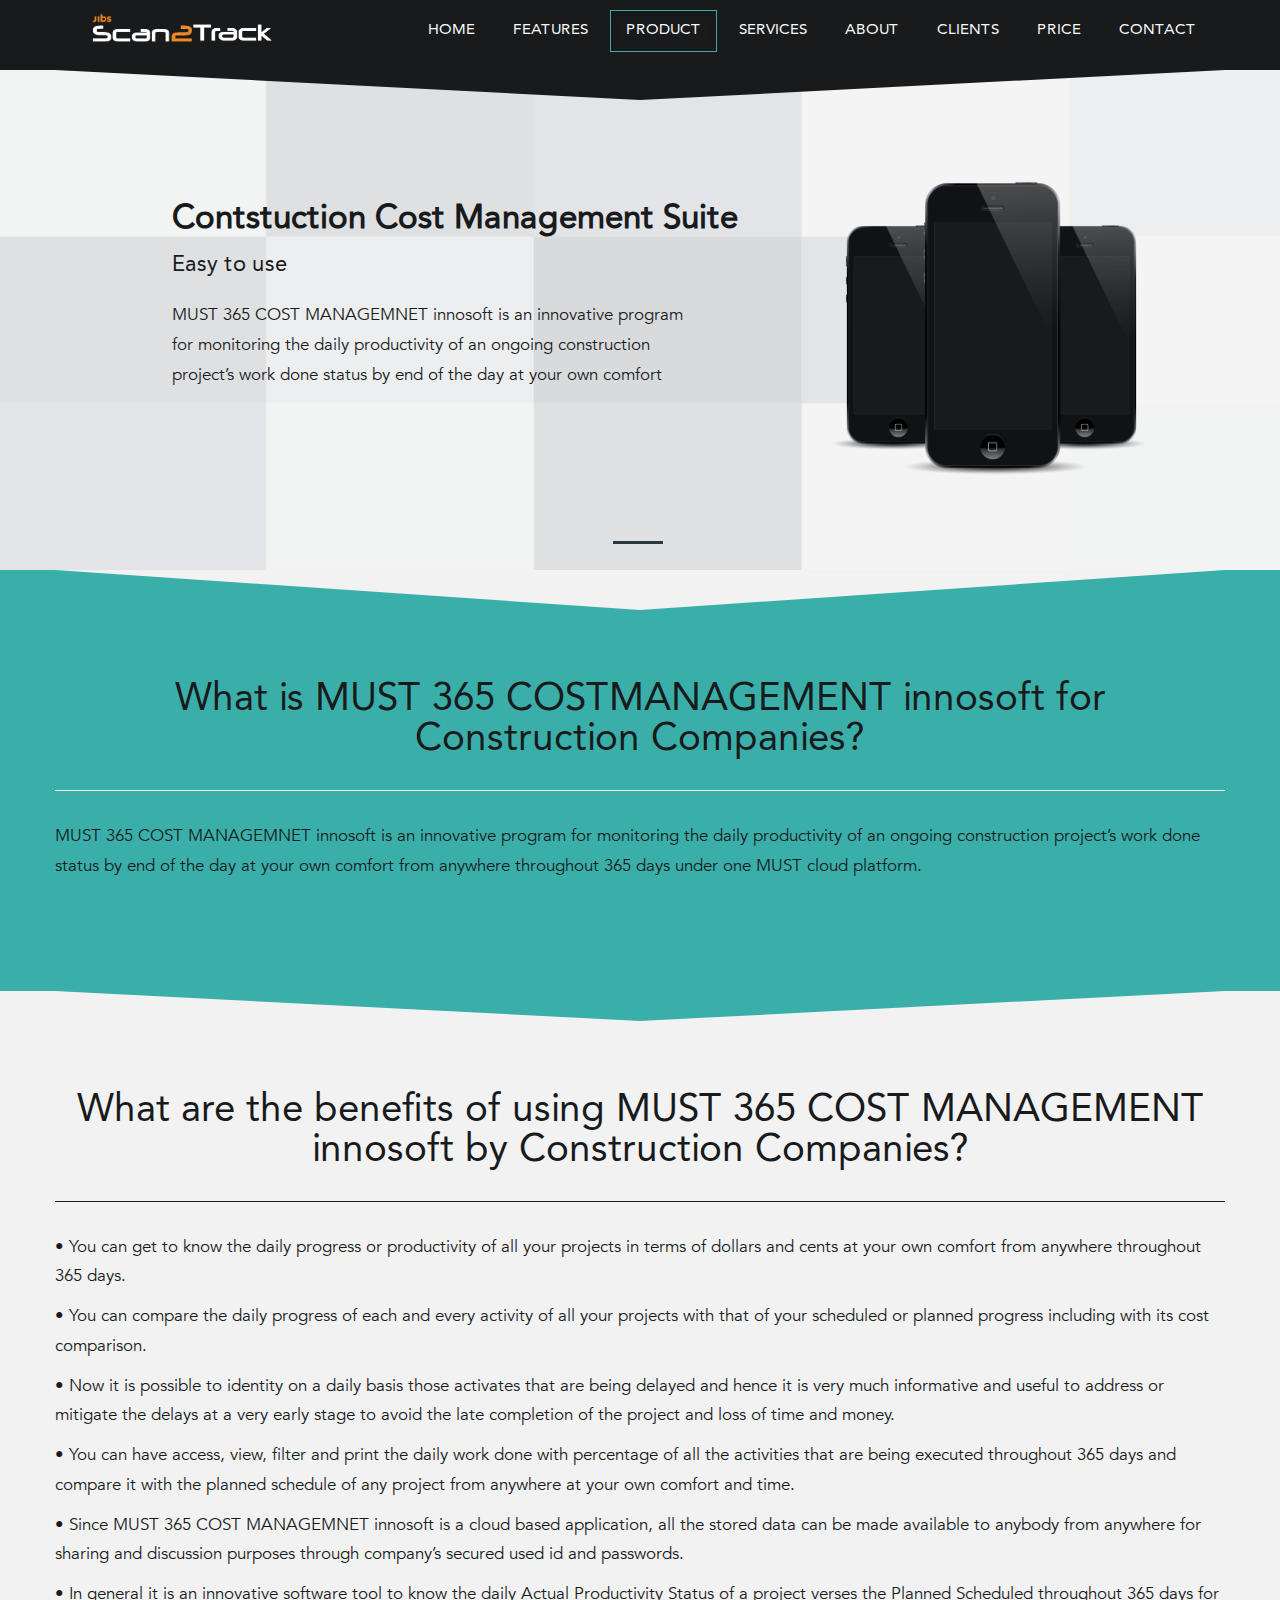
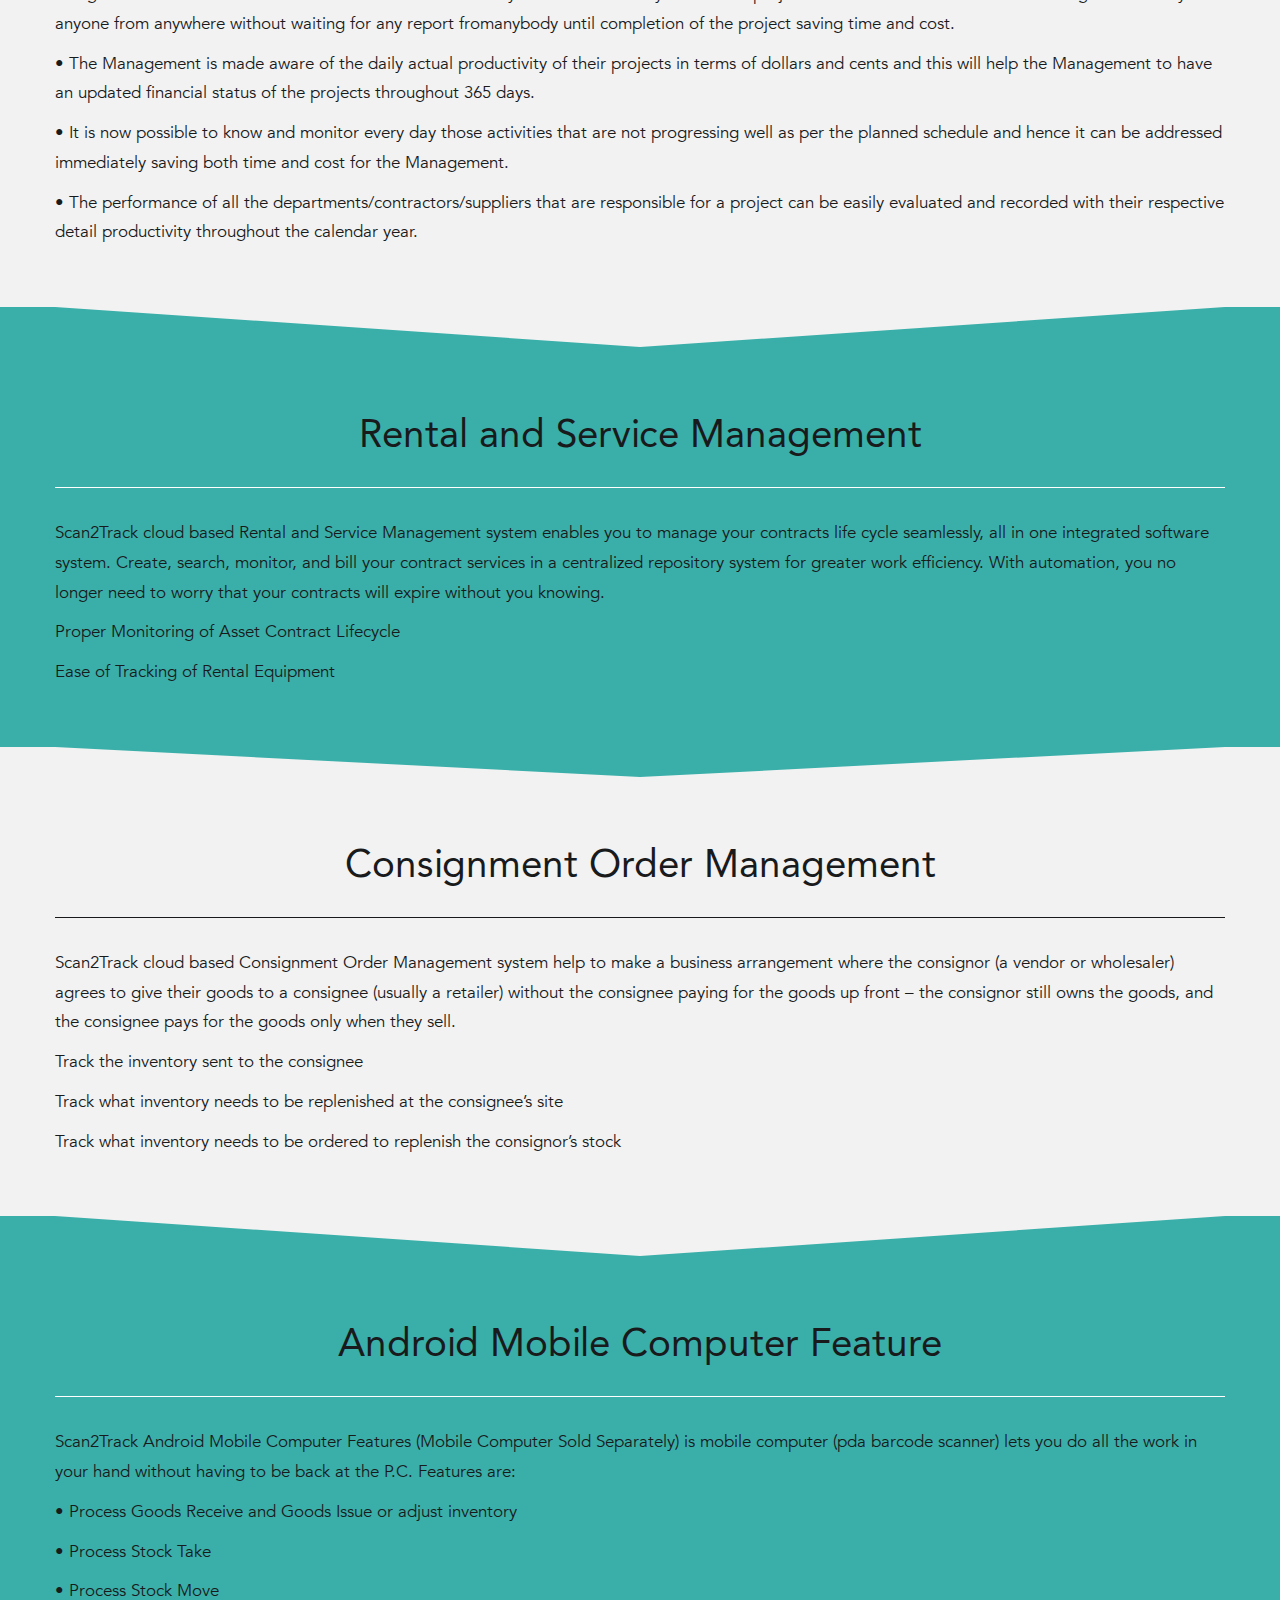
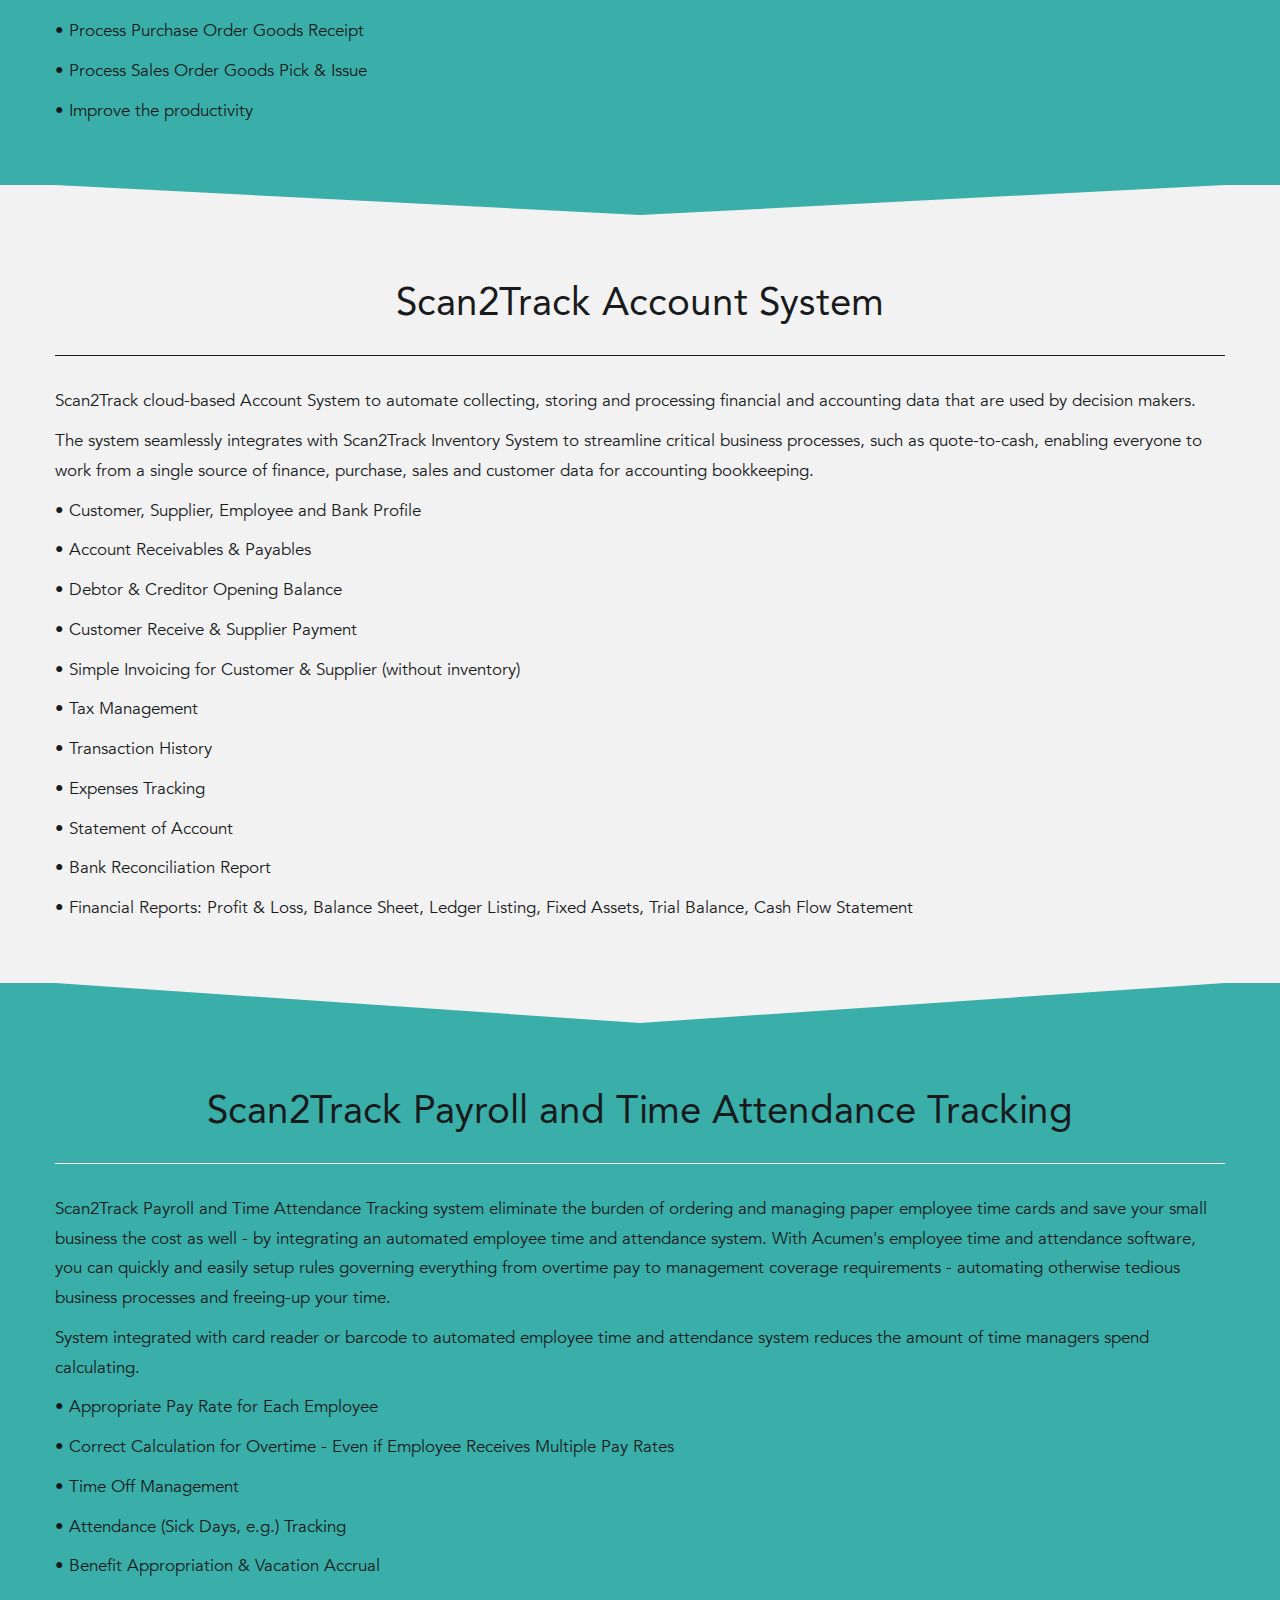
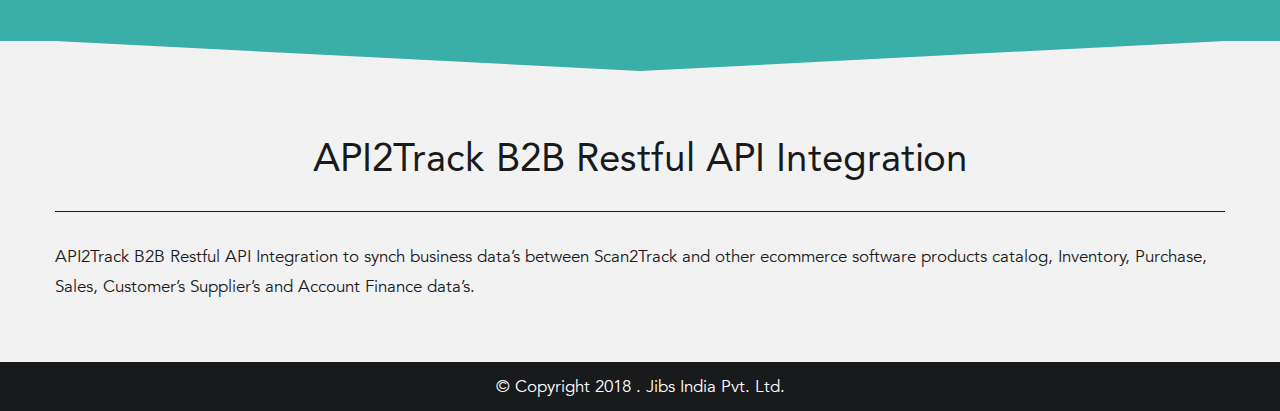
==== commit c9ef0af3: "addddd" ====
--- a/construction/index.html
+++ b/construction/index.html
@@ -10,7 +10,7 @@
     <head>
         <meta charset=utf-8>
         <meta name="viewport" content="width=device-width, initial-scale=1.0">
-        <title>Jibs | Product - Scan 2 tracker</title>
+        <title>Jibs | Product - MUST 365 COST MANAGEMNET innosoft</title>
         <meta name="description" content="jibssolution is a ERP Solution Company."/>
         <meta name="keywords" content="erp, payroll system, accounting system, scan2track, hr system, hr management dubai,inventory management, order management
         barcode tracking, time attendance tracking"/>
@@ -67,9 +67,9 @@
                 <div class="container">
                     <!-- Start second slide -->
                     <div class="da-slide">
-                        <h2>Scan2Track Suite</h2>
+                        <h2>Contstuction Cost Management Suite</h2>
                         <h4>Easy to use</h4>
-                        <p>Scan2Track is a Software-as-a Service . Fast, dependable and scalable environment hosted by Cloud Service.</p>
+                        <p>MUST 365 COST MANAGEMNET innosoft is an innovative program for monitoring the daily productivity of an ongoing construction project’s work done status by end of the day at your own comfort from anywhere throughout 365 days under one MUST cloud platform.</p>
                         <div class="da-img">
                             <img src="../assets/images/Slider02.png" width="320" alt="image02">
                         </div>
@@ -91,18 +91,14 @@
                 
                 <div class="container">
                     <div class="title">
-                        <h1>Inventory</h1>
-                        
-                    </div>
-              
-                      <div class="row-fluid">
-                           
-                        <p>Scan2Track cloud-based inventory management is the monitoring and maintenance of a business inventory levels as well as giving businesses back their time and manpower.</p>
-<p>Quickly Import large numbers of Inventory products from a spreadsheet and get inventory up and running quickly.</p>
-
-<p>See up to date stock levels and values, average purchase cost and price and the quantity of stock when tracking inventory.</p>
-
-<p>Report on the performance of your products and services, see your profit margins by product, and use the information to make the right decisions on ordering and pricing.</p>
+                        <h1>What is MUST 365 COSTMANAGEMENT innosoft for Construction Companies?</h1>
+                        
+                    </div>
+              
+                      <div class="row-fluid">
+                           
+                        <p>MUST 365 COST MANAGEMNET innosoft is an innovative program for monitoring the daily
+productivity of an ongoing construction project’s work done status by end of the day at your own comfort from anywhere throughout 365 days under one MUST cloud platform.</p>
                        </div>
                 </div>
 
@@ -117,59 +113,31 @@
             <div class="triangle"></div>
             <div class="container">
                 <div class="title">
-                    <h1>Order Management</h1>
+                    <h1>What are the benefits of using MUST 365 COST MANAGEMENT innosoft by Construction Companies?</h1>
                     
                 </div>
                 
                 <div class="row-fluid">
 
-<p>Scan2Track cloud-based order management system to help cover everything from the point of receiving an order right through to delivery as well as after-sales experience and dealing with any relevant returns. </p>
-<p>Procurement and Sales Planning.</p>
-<p>Improved real-time visibility/tracking.</p>
-<p>Open orders–orders that have not shipped or been scheduled to ship.</p>
-<p>Tracking deliveries, shipments, inventory management etc.</p>
-
-<br>
-<h2>Inbound Order-Purchase Order-PO:</h2>
-
-<p>Scan2Track allow quick and simple to create purchase order. Create a new sales order-Invoice from a purchase order when user want to generate sales order to a customer.</p>
-<p>Quickly Import large numbers of purchase order from a spreadsheet and get purchase order up and running quickly.</p>
-
-<p>Manage suppliers, stocks, purchasers and the orders from a single platform, giving you more control and easy access to critical information.</p>
-
-<p>Generate Purchase Orders, Invoices, Receipts, Credit Notes, Goods Receive Note and reports thorough Scan2Track.</p>
-
-<p>Track the incoming product as well as backorders from Suppliers of confirmed purchase order. Schedule the shipment and receive notification of late delivery. Integrate to warehouse management system for seamless flow of stock movement and generate stock valuation.</p>
-
-<p>Improve the efficiency of purchasing process and help reduce supply cost.</p>
-
-<p>The system allows you setup multi levels of approval for your purchase requests, purchase orders. Approvers will also be dynamic depending on department.</p>
-
-<p>The Scan2Track Accounting management system can be integrated with the Inbound Order-Purchase Order-PO system to manage the expenses, profit, loss and supplier ageing tracking of finance.</p>
-
-<p>Scan2Track B2B API system can be integrated purchase information from other software's.</p>
-<br>
-
-<h2>Outbound Order-Sale Order-DO:</h2>
-
-<p>Scan2Track allow quick and simple to create sales order. Create a new sales order-Invoice from a purchase order when user want to generate sales order to a customer.</p>
-<p>Quickly Import large numbers of sales order from a spreadsheet and get sales order up and running quickly.</p>
-
-<p>Sales Estimate(Quotation) → Sales Order → Delivery Order → Invoice → Debit Note / Credit Note.</p>
-
-<p>Manage customers, stocks and the orders from a single platform, giving you more control and easy access to critical information.</p>
-
-<p>Generate Sales Orders, Invoices, Issues, Debit Notes, Goods Pick & Issue Note and reports thorough Scan2Track.</p>
-
-<p>Track the shipment product as well as backorders from Customers of confirmed sales order. Schedule the shipment and integrate to warehouse management system for seamless flow of stock movement and generate stock valuation.</p>
-
-<p>The system helps to provide up-to-date information on the latest inventory scenarios that can help sales managers to make important decisions on new deals.</p>
-
-<p>The system allows you setup multi levels of approval for your sales requests, sales orders. Approvers will also be dynamic depending on department.</p>
-
-<p>The Scan2Track Accounting management system can be integrated with the Outbound Order-Sales Order-DO system to manage the profit, loss and customer ageing tracking of finance.</p>
-
-<p>Scan2Track B2B API system can be integrated sales information from other software's.</p>
+<p>•   You can get to know the daily progress or productivity of all your projects in terms of dollars and cents at your own comfort from anywhere throughout 365 days.</p>
+
+<p>•   You can compare the daily progress of each and every activity of all your projects with that of your scheduled or planned progress including with its cost comparison.</p>
+
+<p>•   Now it is possible to identity on a daily basis those activates that are being delayed and hence it is very much informative and useful to address or mitigate the delays at a very early stage to avoid the late completion of the project and loss of time and money.</p> 
+
+<p>•   You can have access, view, filter and print the daily work done with percentage of all the activities that are being executed throughout 365 days and compare it with the planned schedule of any project from anywhere at your own comfort and time.</p>
+
+<p>•   Since MUST 365 COST MANAGEMNET innosoft is a cloud based application, all the stored data can be made available to anybody from anywhere for sharing and
+discussion purposes through company’s secured used id and passwords.</p>
+
+<p>•   In general it is an innovative software tool to know the daily Actual Productivity Status of a project verses the Planned Scheduled throughout 365 days for anyone from anywhere without waiting for any report fromanybody until completion of the project saving time and cost.</p>
+
+<p>•   The Management is made aware of the daily actual productivity of their projects in terms of dollars and cents and this will help the Management to have an updated financial status of the projects throughout 365 days.</p>
+
+<p>•   It is now possible to know and monitor every day those activities that are not progressing well as per the planned schedule and hence it can be addressed
+immediately saving both time and cost for the Management.</p>
+
+<p>•   The performance of all the departments/contractors/suppliers that are responsible for a project can be easily evaluated and recorded with their respective detail productivity throughout the calendar year.</p>
 
                 </div>
 
@@ -177,7 +145,6 @@
         </div>
         <!-- order management section end -->
         
-
 
         <!-- Rental and Service Management section start -->
         <div class="section primary-section" id="rental">
--- a/assets/css/style.css
+++ b/assets/css/style.css
@@ -199,7 +199,6 @@
     box-shadow: none;
 }
 .navbar .brand img {
-    width:120px;
     height:40px;
 }
 .navbar .nav > li > a {
@@ -217,7 +216,7 @@
     transition: border-color 1s ease;
 }
 .navbar .nav > li:hover> a, .navbar .nav > .active > a, .navbar .nav > .active > a:hover, .navbar .nav > .active > a:focus {
-    border: 1px solid #FECE1A;
+    border: 1px solid #3AAFA9;
     color: #fff;
     background-color: #181A1C;
     transition: border-color 1s ease;
@@ -241,7 +240,7 @@
 }
 .navbar .btn-navbar:hover, .navbar .btn-navbar {
     border-radius:0;
-    background:#FECE1A;
+    background:#3AAFA9;
     color: #000;
 }
 /******
@@ -303,7 +302,7 @@
     text-align:center;
     width: 0;
     height: 0;
-    border-top: 30px solid #181A1C;
+    border-top: 30px solid #3AAFA9; /*181A1C*/
     border-left: 585px outset transparent;
     border-right: 585px outset transparent;
     position: relative;
@@ -356,26 +355,26 @@
 }
 .button-ps, .button-ps:visited, .button-ps:focus {
     border:none;
-    background-color:#181A1C;
-    color:#FECE1A;
+    background-color:#3AAFA9;
+    color:#ffffff;
 }
 .button-ps:hover, .button-ps:active {
-    background-color:#FECE1A;
-    color:#181A1C;
+    background-color:#2e9c96;
+    color:#ffffff;
 }
 
 
  .button-jibs,  .button-jibs:visited, .button-jibs:focus {
     display:inline-block;
-    border:1px solid #FECE1A;
-    color: #181A1C!important;
-    background-color:#FECE1A;
+    border:1px solid #3AAFA9;
+    color: #ffffff!important;
+    background-color:#3AAFA9;
     padding:10px 30px;
     font-size:17px;
     line-height:auto; 
 }
 .button-jibs:hover, .button-jibs:active{
-    background-color:#FECE1A;
+    background-color:#2e9c96;
     color:#fff!important;
 }
 
@@ -506,28 +505,54 @@
     color: #FFF;
     font-weight: lighter;
 }
+
+.da-slider .mask {
+    background: #F2F2F2;
+}
+
+#da-slider > .triangle{
+   border-top: 30px solid #181A1C;
+}
+
+
 .primary-section {
-    background:#181A1C;
+    background:#3AAFA9;   /*181A1C*/
 }
 .primary-section .triangle {
-    border-top: 40px solid #FECE1A;
+    border-top: 40px solid #F2F2F2; /*FECE1A*/
 }
 .primary-section .title {
     border-bottom: 1px solid #FFF;
 }
-.primary-section, .primary-section .title p, .primary-section h3 {
-    color: #FECE1A;
-}
+.primary-section, .primary-section .title p{
+    color: #181A1C;
+}
+
+.primary-section p {
+    color: #181A1C;
+    font-weight: 500;
+}
+
+.primary-section h3, .primary-section h4 {
+    color: #181A1C;
+    font-weight: bolder;
+ }
+
+
 .primary-section h1 {
-    color:#FECE1A;
+    color:#181A1C;
+}
+
+.thumbnail > h3 {
+    color: #3AAFA9;
 }
 
 .primary-section a{
-    color:#FECE1A;
+    color:#181A1C;
 }
 
 .secondary-section {
-    background:#FECE1A;
+    background:#F2F2F2; /*FECE1A*/
 }
 .secondary-section .title {
     border-bottom: 1px solid #181A1C;
@@ -549,7 +574,7 @@
 .third-section {
     padding-bottom: 70px;
     background: #181A1C url(../images/brand-bg.png) no-repeat center;
-    border-top:6px solid #FECE1A;
+    border-top:6px solid #2e9c96;
 }
 .third-section .container {
     padding-top:20px;
@@ -557,7 +582,7 @@
 }
 .third-section .title {
     border-bottom: 1px solid #A1AAB7;
-    color: #FECE1A;
+    color: #3AAFA9;
 }
 .sub-section {
     margin-top:30px;
@@ -606,7 +631,7 @@
 .project-title {
     margin-top:15px;
     margin-bottom:15px;
-    border-bottom:1px solid #FECE1A;
+    border-bottom:1px solid #3AAFA9;
 }
 .project-title h3 {
     float:left;
@@ -615,11 +640,11 @@
     width:80%;
 }
 .project-title .close {
-    color: #FECE1A;
+    color: #3AAFA9;
     margin-top:10px;
 }
 .project-info span, .project-title h3 {
-    color:#FECE1A;
+    color:#3AAFA9;
 }
 .project-info {
     font-weight:100;
@@ -709,7 +734,7 @@
     border:1px solid white;
 }
 .client-slider img:hover {
-    background-color:#FECE1A;
+    background-color:#3AAFA9;
 }
 .client-nav {
     list-style:none;
@@ -723,7 +748,7 @@
 .client-nav li a {
     display:inherit;
     padding:5px;
-    background:#FECE1A;
+    background:#3AAFA9;
     border-radius:3px;
     width:20px;
     height:20px;
@@ -732,15 +757,15 @@
     background:#181A1C;
 }
 .testimonial p {
-    color:#181A1C;
-    background:#FECE1A;
+    color:#ffffff;
+    background:#2e9c96;
     padding:15px;
     margin:0;
 }
 .testimonial .arrow {
     margin-left:10px;
     width:0;
-    border-top:10px solid #FECE1A;
+    border-top:10px solid #2e9c96;
     border-left: 20px outset transparent;
     border-right: 20px outset transparent;
 }
@@ -792,7 +817,7 @@
     background-color:#181A1C;
     text-transform:uppercase;
     text-align: center;
-    color:#FECE1A;
+    color:#3aafa9;
     padding:40px 0px;
     font-size: 36px;
     margin-top:0px;
@@ -1004,7 +1029,7 @@
     right:20px;
 	border:1px solid #fff;
     display:none;
-    background: #FECE1A;
+    background: #3AAFA9;
 }
 .scrollup > a {
     position:relative;
@@ -1082,7 +1107,11 @@
     .price-column, .testimonial {
         margin-top:30px;
     }
-}
-
-
-
+
+    .button-jibs, .button-jibs:visited, .button-jibs:focus{
+        padding: 6px 12px;
+    }
+}
+
+
+
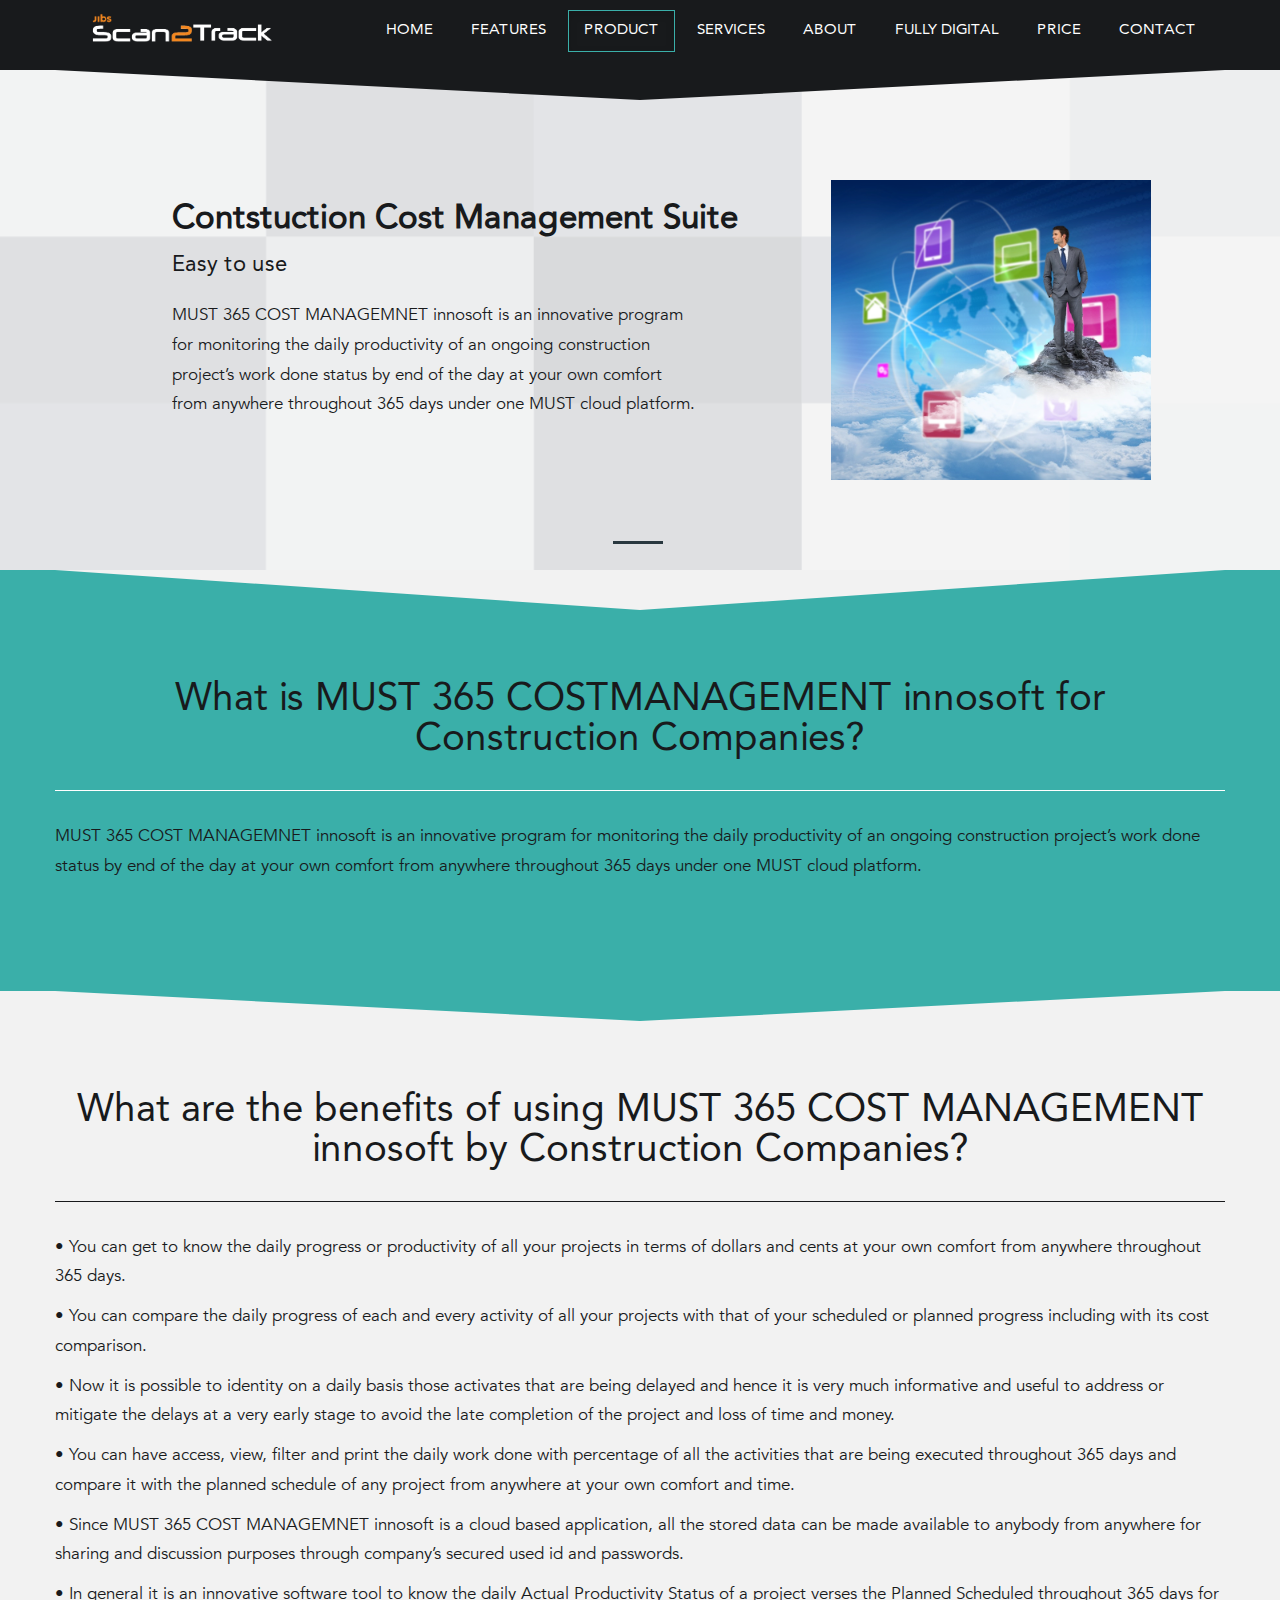
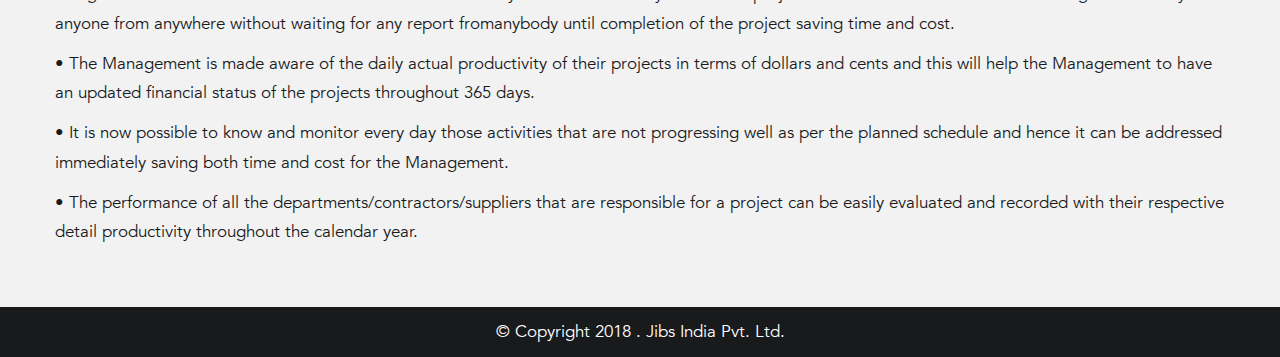
==== commit 39fcbb34: "addddd" ====
--- a/construction/index.html
+++ b/construction/index.html
@@ -10,7 +10,7 @@
     <head>
         <meta charset=utf-8>
         <meta name="viewport" content="width=device-width, initial-scale=1.0">
-        <title>Jibs | Product - MUST 365 COST MANAGEMNET innosoft</title>
+        <title>jibs | Product - MUST 365 COST MANAGEMNET innosoft</title>
         <meta name="description" content="jibssolution is a ERP Solution Company."/>
         <meta name="keywords" content="erp, payroll system, accounting system, scan2track, hr system, hr management dubai,inventory management, order management
         barcode tracking, time attendance tracking"/>
@@ -47,7 +47,7 @@
                             <li class="active"><a href="../#product">Product</a></li>
                             <li><a href="../#service">Services</a></li>
                             <li><a href="../#about">About</a></li>
-                            <li><a href="../#clients">Clients</a></li>
+                            <li><a href="../digitalservices/">Fully Digital</a></li>
                             <li><a href="../#price">Price</a></li>
                             <li><a href="../#contact">Contact</a></li>
                         </ul>
@@ -71,7 +71,7 @@
                         <h4>Easy to use</h4>
                         <p>MUST 365 COST MANAGEMNET innosoft is an innovative program for monitoring the daily productivity of an ongoing construction project’s work done status by end of the day at your own comfort from anywhere throughout 365 days under one MUST cloud platform.</p>
                         <div class="da-img">
-                            <img src="../assets/images/Slider02.png" width="320" alt="image02">
+                            <img src="../assets/images/construction/construction-Suite.png" width="320" alt="image02">
                         </div>
                     </div>
                     <!-- End second slide -->
@@ -146,170 +146,6 @@
         <!-- order management section end -->
         
 
-        <!-- Rental and Service Management section start -->
-        <div class="section primary-section" id="rental">
-           <div class="triangle"></div>
-                
-                <div class="container">
-                    <div class="title">
-                        <h1>Rental and Service Management</h1>
-                        
-                    </div>
-              
-                      <div class="row-fluid">
-                           
-                        <p>Scan2Track cloud based Rental and Service Management system enables you to manage your contracts life cycle seamlessly, all in one integrated software system. Create, search, monitor, and bill your contract services in a centralized repository system for greater work efficiency. With automation, you no longer need to worry that your contracts will expire without you knowing.</p>
-<p>Proper Monitoring of Asset Contract Lifecycle</p>
-
-<p>Ease of Tracking of Rental Equipment</p>
-
-                       </div>
-                </div>
-
-                
-            </div>
-        </div>
-        <!-- Rental and Service Managements section edn -->
-
-         <!-- Consignment Order Management section start -->
-        <div class="section secondary-section" id="rental">
-           <div class="triangle"></div>
-                
-                <div class="container">
-                    <div class="title">
-                        <h1>Consignment Order Management</h1>
-                        
-                    </div>
-              
-                      <div class="row-fluid">
-                           
-                        <p>Scan2Track cloud based Consignment Order Management system help to make a business arrangement where the consignor (a vendor or wholesaler) agrees to give their goods to a consignee (usually a retailer) without the consignee paying for the goods up front – the consignor still owns the goods, and the consignee pays for the goods only when they sell.</p>
-<p>Track the inventory sent to the consignee</p>
-
-<p>Track what inventory needs to be replenished at the consignee’s site</p>
-<p>Track what inventory needs to be ordered to replenish the consignor’s stock</p>
-
-                       </div>
-                </div>
-
-                
-            </div>
-        </div>
-        <!-- Consignment Order Management section edn -->
-
-
-                <!-- About us section start -->
-        <div class="section primary-section" id="android">
-            <div class="triangle"></div>
-            <div class="container">
-                <div class="title">
-                    <h1>Android Mobile Computer Feature</h1>
-                    
-                </div>
-                
-                <div class="row-fluid">
-<p>Scan2Track Android Mobile Computer Features (Mobile Computer Sold Separately) is mobile computer (pda barcode scanner) lets you do all the work in your hand without having to be back at the P.C. Features are:
-</p>
-<p>•   Process Goods Receive and Goods Issue or adjust inventory</p>
-<p>•   Process Stock Take</p>
-<p>•   Process Stock Move</p>
-<p>•   Process Purchase Order Goods Receipt</p>
-<p>•   Process Sales Order Goods Pick & Issue</p>
-<p>•   Improve the productivity</p>
-                </div>
-
-            </div>
-        </div>
-        <!-- About us section end -->
-
-         <!-- Scan2Track Account System: section start -->
-        <div class="section secondary-section" id="account-system">
-           <div class="triangle"></div>
-                
-                <div class="container">
-                    <div class="title">
-                        <h1>Scan2Track Account System</h1>
-                        
-                    </div>
-              
-                      <div class="row-fluid">
-                           
-                        <p>Scan2Track cloud-based Account System to automate collecting, storing and processing financial and accounting data that are used by decision makers.</p>
-<p>The system seamlessly integrates with Scan2Track Inventory System to streamline critical business processes, such as quote-to-cash, enabling everyone to work from a single source of finance, purchase, sales and customer data for accounting bookkeeping.</p>
-
-<p>•   Customer, Supplier, Employee and Bank Profile</p>
-<p>•   Account Receivables & Payables</p>
-<p>•   Debtor & Creditor Opening Balance</p>
-<p>•   Customer Receive & Supplier Payment</p>
-<p>•   Simple Invoicing for Customer & Supplier (without inventory)</p>
-<p>•   Tax Management</p>
-<p>•   Transaction History</p>
-<p>•   Expenses Tracking</p>
-<p>•   Statement of Account</p>
-<p>•   Bank Reconciliation Report</p>
-<p>•   Financial Reports: Profit & Loss, Balance Sheet, Ledger Listing, Fixed Assets, Trial Balance, Cash Flow Statement</p>
-
-                       </div>
-                </div>
-
-                
-            </div>
-        </div>
-        <!-- Scan2Track Account System: section edn -->
-
-
-
-         <!-- Scan2Track Payroll and Time Attendance Tracking section start -->
-        <div class="section primary-section" id="account-system">
-           <div class="triangle"></div>
-                
-                <div class="container">
-                    <div class="title">
-                        <h1>Scan2Track Payroll and Time Attendance Tracking</h1>
-                        
-                    </div>
-              
-                      <div class="row-fluid">
-                           
-                        <p>Scan2Track Payroll and Time Attendance Tracking system eliminate the burden of ordering and managing paper employee time cards and save your small business the cost as well - by integrating an automated employee time and attendance system. With Acumen's employee time and attendance software, you can quickly and easily setup rules governing everything from overtime pay to management coverage requirements - automating otherwise tedious business processes and freeing-up your time.</p>
-<p>System integrated with card reader or barcode to automated employee time and attendance system   reduces the amount of time managers spend calculating.</p>
-
-<p>•   Appropriate Pay Rate for Each Employee</p>
-<p>•   Correct Calculation for Overtime - Even if Employee Receives Multiple Pay Rates</p>
-<p>•   Time Off Management</p>
-<p>•   Attendance (Sick Days, e.g.) Tracking</p>
-<p>•   Benefit Appropriation & Vacation Accrual</p>
-                       </div>
-                </div>
-
-                
-            </div>
-        </div>
-        <!-- Scan2Track Payroll and Time Attendance Tracking section edn -->
-
-        <!-- API2Track B2B Restful API Integration section start -->
-        <div class="section secondary-section" id="account-system">
-           <div class="triangle"></div>
-                
-                <div class="container">
-                    <div class="title">
-                        <h1>API2Track B2B Restful API Integration</h1>
-                        
-                    </div>
-              
-                      <div class="row-fluid">
-                           
-                        <p>API2Track B2B Restful API Integration to synch business data’s between Scan2Track and other ecommerce software products catalog, Inventory, Purchase, Sales, Customer’s Supplier’s and Account Finance data’s.</p>
-
-                      </div>
-                </div>
-
-                
-            </div>
-        </div>
-        <!-- API2Track B2B Restful API Integration section edn -->
-
-
         <!-- Footer section start -->
         <div class="footer">
             <p>&copy; Copyright 2018 . Jibs India Pvt. Ltd.</p>
--- a/assets/css/style.css
+++ b/assets/css/style.css
@@ -335,7 +335,7 @@
     border:1px solid #181A1C;
     color:#181A1C;
     background-color:transparent;
-    padding:15px 30px;
+    padding:10px 20px;
     font-size:17px;
     line-height:auto;
 }
@@ -437,6 +437,11 @@
 .thumbnail > p {
     padding-bottom:20px;
 }
+
+.thumbnail > .caption{
+    color: #ffffff;
+}
+
 .thumbnail .mask {
     opacity:0.85;
     filter: alpha(opacity=85);
